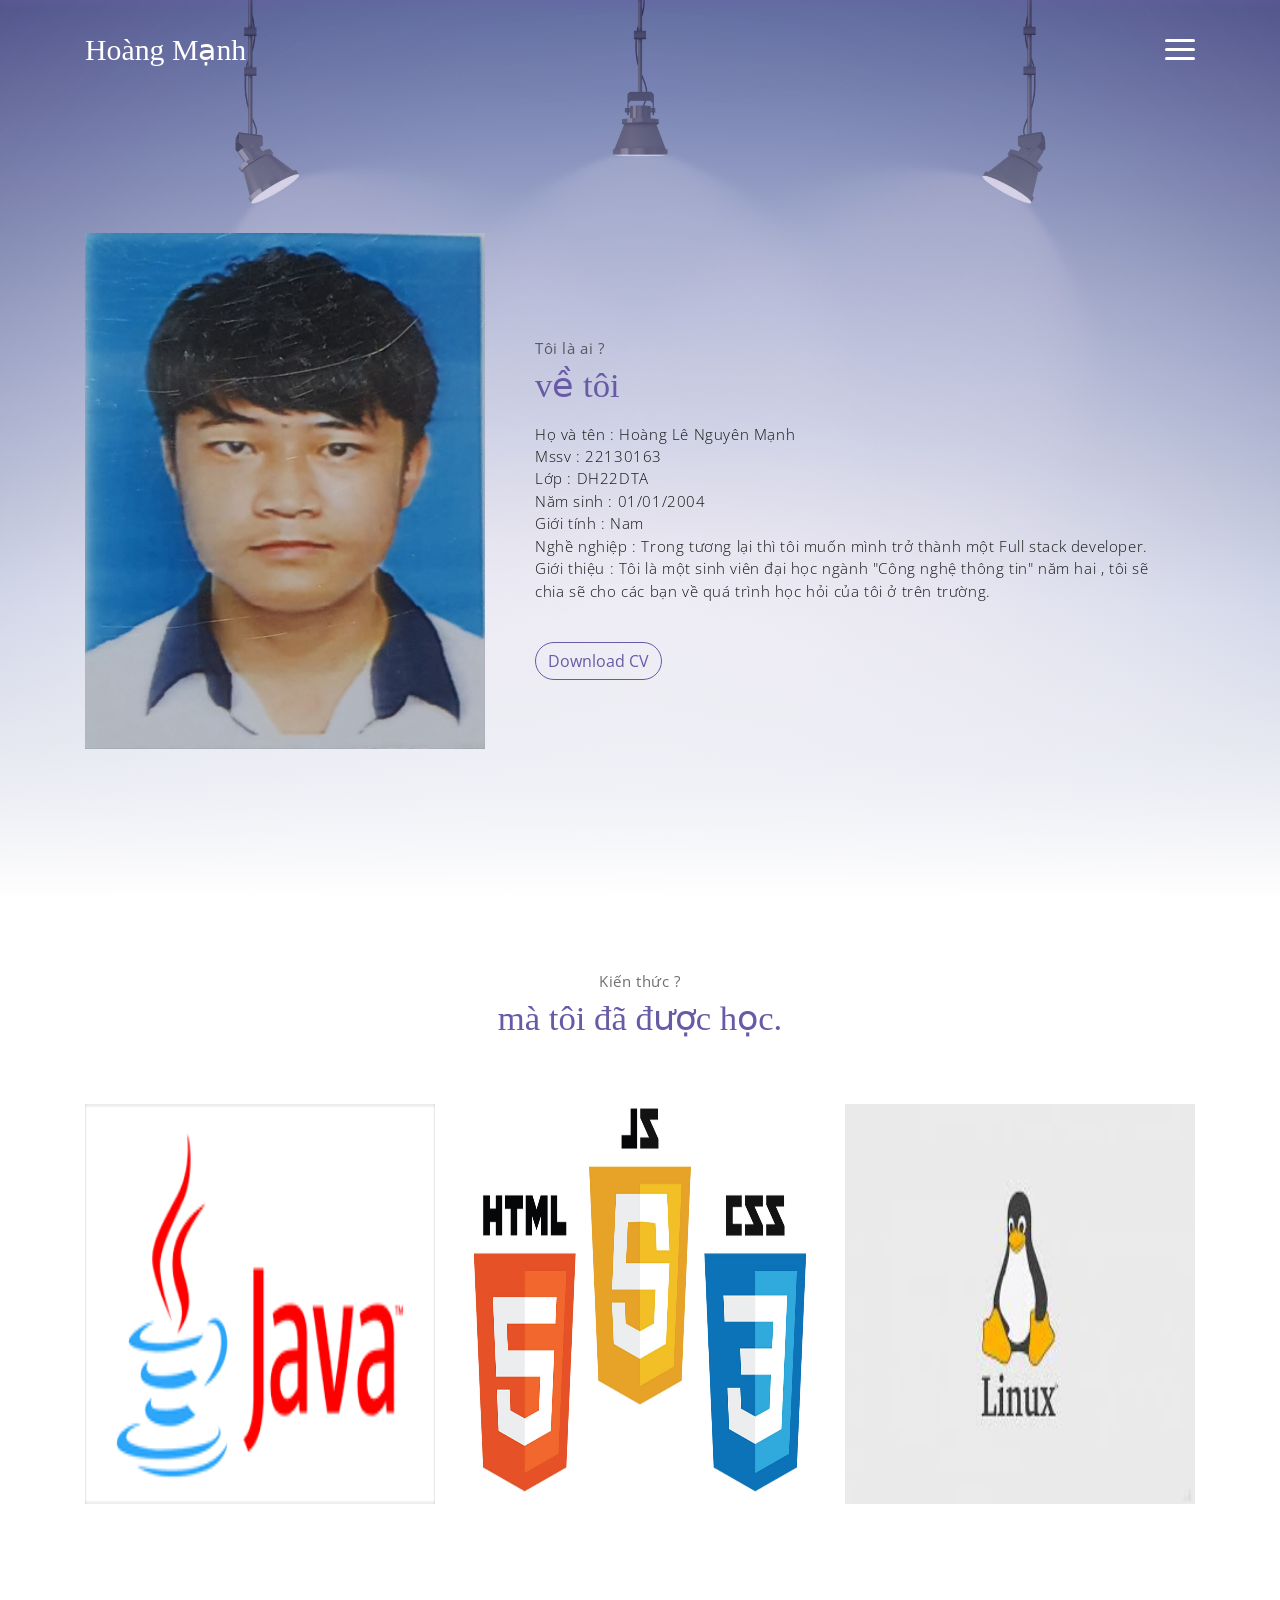
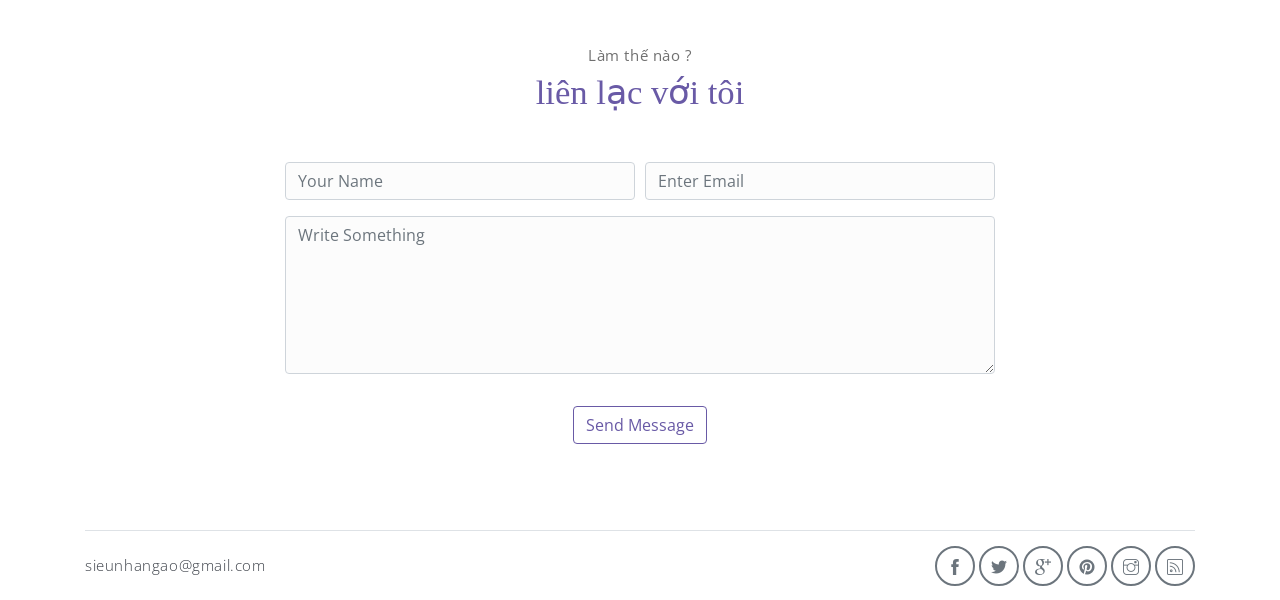
==== about.html @ 921abd84 "Add files via upload" ====
<!DOCTYPE html>
<html lang="en">

<head>
    <meta charset="utf-8">
    <meta name="viewport" content="width=device-width, initial-scale=1, shrink-to-fit=no">
    <meta name="description" content="Start your development with Meyawo landing page.">
    <meta name="author" content="Devcrud">
    <title>HoangLeNguyenManh</title>
    <!-- font icons -->
    <link rel="stylesheet" href="vendors/themify-icons/css/themify-icons.css">
    <!-- Bootstrap + Meyawo main styles -->
    <link rel="stylesheet" href="css/meyawo.css">
</head>

<body data-spy="scroll" data-target=".navbar" data-offset="40" id="home">

    <!-- Page Navbar -->
    <nav class="custom-navbar" data-spy="affix" data-offset-top="20">
        <div class="container">
            <a class="logo" href="#">Hoàng Mạnh</a>
            <ul class="nav">
                <li class="item ml-md-3">
                    <a href="index.html" class="btn btn-primary">Home</a>
                </li>
            </ul>
            <a href="javascript:void(0)" id="nav-toggle" class="hamburger hamburger--elastic">
                <div class="hamburger-box">
                    <div class="hamburger-inner"></div>
                </div>
            </a>
        </div>
    </nav><!-- End of Page Navbar -->

    <style>
        /* Add this CSS to your HTML or link it from an external CSS file */
        .about {
            position: relative;
        }
    
        .about .overlay {
            opacity: 0; /* Set opacity to 0 to remove the overlay */
        }
    
        .about-caption {
            padding: 20px;
            color: #fff;
        }
    </style>
    
    <!-- page header -->
    <header id="home" class="header">
        <div class="overlay"></div>
        <!-- about section -->
        <section class="section pt-0" id="about">
            <!-- container -->
            <div class="container text-center">
                <!-- about wrapper -->
                <div class="about">
                    <div class="about-img-holder">
                        <img src="imgs/NguyenManh.jpg" class="about-img"  style="opacity: 1;"
                            alt="Download free bootstrap 4 landing page, free boootstrap 4 templates, Download free bootstrap 4.1 landing page, free boootstrap 4.1.1 templates, meyawo Landing page">
                    </div>
                    <div class="about-caption">
                        <p class="section-subtitle">Tôi là ai ?</p>
                        <h2 class="section-title mb-3">về tôi</h2>
                        <p>
                            Họ và tên : Hoàng Lê Nguyên Mạnh
                            <br> Mssv : 22130163
                            <br> Lớp : DH22DTA
                            <br> Năm sinh : 01/01/2004
                            <br> Giới tính : Nam
                            <br> Nghề nghiệp : Trong tương lại thì tôi muốn mình trở thành một Full stack developer.
                            <br> Giới thiệu : Tôi là một sinh viên đại học ngành "Công nghệ thông tin" năm hai , tôi sẽ
                            chia sẽ cho các bạn về quá trình học hỏi của tôi ở trên trường.
                       
                        </p>
                        <button class="btn-rounded btn btn-outline-primary mt-4">Download CV</button>
                    </div>
                </div><!-- end of about wrapper -->
            </div><!-- end of container -->
        </section> <!-- end of about section -->
    </header><!-- end of page header -->

   
    <!-- portfolio section -->
   
    <section class="section" id="portfolio"  >
        <div class="container text-center">
            <p class="section-subtitle">Kiến thức ?</p>
            <h6 class="section-title mb-6">mà tôi đã được học.</h6>
            <!-- row -->
            <div class="row">
                <div class="col-md-4">
                    <a href="#" class="portfolio-card">
                        <img src="imgs/java.png" class="portfolio-card-img" alt="Mô tả hình ảnh" width="800"
                            height="300">
                        <span class="portfolio-card-overlay">
                            <span class="portfolio-card-caption">
                                <h4>JAVA</h5>
                                    <p class="font-weight-normal"> Đây là ngôn ngữ đầu tiên em được học , Java là một trong
                                        những ngôn ngữ lập trình hướng đối tượng. Nó được sử dụng trong phát triển phần mềm,
                                        trang web, game hay ứng dụng trên các thiết bị di động.
                                    </p>
                            </span>
                        </span>
                    </a>
                </div>
                <div class="col-md-4">
                    <a href="#" class="portfolio-card">
                        <img class="portfolio-card-img" src="imgs/html.jpg" class="img-responsive rounded"
                            alt="Mô tả hình ảnh" width="800" height="300">
                        <span class="portfolio-card-overlay">
                            <span class="portfolio-card-caption">
                                <h4>hTML,CSS,JAVASCRIPT</h5>
                                    <p class="font-weight-normal"> HTML, CSS và Javascript được xem là bộ ba ngôn ngữ rất cần
                                        thiết đối với mọi lập trình viên web. Dù cho bạn muốn xây dựng nên một sản phẩm đơn giản
                                        hay phức tạp thì cũng đều không thể thiếu đi sự "góp mặt" của chúng.
                                    </p>
                            </span>
                        </span>
                    </a>
                </div>
                <div class="col-md-4">
                    <a href="#" class="portfolio-card">
                        <img class="portfolio-card-img" src="imgs/linux.jpg" class="img-responsive rounded"
                            alt="Mô tả hình ảnh" width="1200" height="300">
                        <span class="portfolio-card-overlay">
                            <span class="portfolio-card-caption">
                                <h4>LINUX</h5>
                                    <p class="font-weight-normal"> Linux là một hệ điều hành máy tính được phát triển từ năm
                                        1991 dựa trên hệ điều hành Unix và bằng viết bằng ngôn ngữ C.
                                    </p>
                            </span>
                        </span>
                    </a>
                </div>
            </div><!-- end of row -->
        </div><!-- end of container -->
    </section> <!-- end of portfolio section -->

</div>




    <!-- contact section -->
    <section class="section" id="contact">
        <div class="container text-center">
            <p class="section-subtitle">Làm thế nào ?</p>
            <h6 class="section-title mb-5">liên lạc với tôi</h6>
            <!-- contact form -->
            <form action="" class="contact-form col-md-10 col-lg-8 m-auto">
                <div class="form-row">
                    <div class="form-group col-sm-6">
                        <input type="text" size="50" class="form-control" placeholder="Your Name" required>
                    </div>
                    <div class="form-group col-sm-6">
                        <input type="email" class="form-control" placeholder="Enter Email" requried>
                    </div>
                    <div class="form-group col-sm-12">
                        <textarea name="comment" id="comment" rows="6" class="form-control"
                            placeholder="Write Something"></textarea>
                    </div>
                    <div class="form-group col-sm-12 mt-3">
                        <input type="submit" value="Send Message" class="btn btn-outline-primary rounded">
                    </div>
                </div>
            </form><!-- end of contact form -->
        </div><!-- end of container -->
    </section><!-- end of contact section -->

    <!-- footer -->
    <div class="container">
        <footer class="footer">
            <p class="mb-0">sieunhangao@gmail.com</a>
            </p>
            <div class="social-links text-right m-auto ml-sm-auto">
                <a href="javascript:void(0)" class="link"><i class="ti-facebook"></i></a>
                <a href="javascript:void(0)" class="link"><i class="ti-twitter-alt"></i></a>
                <a href="javascript:void(0)" class="link"><i class="ti-google"></i></a>
                <a href="javascript:void(0)" class="link"><i class="ti-pinterest-alt"></i></a>
                <a href="javascript:void(0)" class="link"><i class="ti-instagram"></i></a>
                <a href="javascript:void(0)" class="link"><i class="ti-rss"></i></a>
            </div>
        </footer>
    </div> <!-- end of page footer -->

    <!-- core  -->
    <script src="vendors/jquery/jquery-3.4.1.js"></script>
    <script src="vendors/bootstrap/bootstrap.bundle.js"></script>

    <!-- bootstrap 3 affix -->
    <script src="vendors/bootstrap/bootstrap.affix.js"></script>

    <!-- Meyawo js -->
    <script src="js/meyawo.js"></script>

</body>

</html>
---- vendors/themify-icons/css/themify-icons.css ----
@font-face {
	font-family: 'themify';
	src:url("../fonts/themify.eot?-fvbane");
	src:url("../fonts/themify.eot?#iefix-fvbane") format("embedded-opentype"),
		url("../fonts/themify.woff?-fvbane") format("woff"),
		url("../fonts/themify.ttf?-fvbane") format("truetype"),
		url("../fonts/themify.svg?-fvbane#themify") format("svg");
	font-weight: normal;
	font-style: normal;
}

[class^="ti-"], [class*=" ti-"] {
	font-family: 'themify';
	speak: none;
	font-style: normal;
	font-weight: normal;
	font-variant: normal;
	text-transform: none;
	line-height: 1;

	/* Better Font Rendering =========== */
	-webkit-font-smoothing: antialiased;
	-moz-osx-font-smoothing: grayscale;
}

.ti-wand:before {
	content: "\e600";
}
.ti-volume:before {
	content: "\e601";
}
.ti-user:before {
	content: "\e602";
}
.ti-unlock:before {
	content: "\e603";
}
.ti-unlink:before {
	content: "\e604";
}
.ti-trash:before {
	content: "\e605";
}
.ti-thought:before {
	content: "\e606";
}
.ti-target:before {
	content: "\e607";
}
.ti-tag:before {
	content: "\e608";
}
.ti-tablet:before {
	content: "\e609";
}
.ti-star:before {
	content: "\e60a";
}
.ti-spray:before {
	content: "\e60b";
}
.ti-signal:before {
	content: "\e60c";
}
.ti-shopping-cart:before {
	content: "\e60d";
}
.ti-shopping-cart-full:before {
	content: "\e60e";
}
.ti-settings:before {
	content: "\e60f";
}
.ti-search:before {
	content: "\e610";
}
.ti-zoom-in:before {
	content: "\e611";
}
.ti-zoom-out:before {
	content: "\e612";
}
.ti-cut:before {
	content: "\e613";
}
.ti-ruler:before {
	content: "\e614";
}
.ti-ruler-pencil:before {
	content: "\e615";
}
.ti-ruler-alt:before {
	content: "\e616";
}
.ti-bookmark:before {
	content: "\e617";
}
.ti-bookmark-alt:before {
	content: "\e618";
}
.ti-reload:before {
	content: "\e619";
}
.ti-plus:before {
	content: "\e61a";
}
.ti-pin:before {
	content: "\e61b";
}
.ti-pencil:before {
	content: "\e61c";
}
.ti-pencil-alt:before {
	content: "\e61d";
}
.ti-paint-roller:before {
	content: "\e61e";
}
.ti-paint-bucket:before {
	content: "\e61f";
}
.ti-na:before {
	content: "\e620";
}
.ti-mobile:before {
	content: "\e621";
}
.ti-minus:before {
	content: "\e622";
}
.ti-medall:before {
	content: "\e623";
}
.ti-medall-alt:before {
	content: "\e624";
}
.ti-marker:before {
	content: "\e625";
}
.ti-marker-alt:before {
	content: "\e626";
}
.ti-arrow-up:before {
	content: "\e627";
}
.ti-arrow-right:before {
	content: "\e628";
}
.ti-arrow-left:before {
	content: "\e629";
}
.ti-arrow-down:before {
	content: "\e62a";
}
.ti-lock:before {
	content: "\e62b";
}
.ti-location-arrow:before {
	content: "\e62c";
}
.ti-link:before {
	content: "\e62d";
}
.ti-layout:before {
	content: "\e62e";
}
.ti-layers:before {
	content: "\e62f";
}
.ti-layers-alt:before {
	content: "\e630";
}
.ti-key:before {
	content: "\e631";
}
.ti-import:before {
	content: "\e632";
}
.ti-image:before {
	content: "\e633";
}
.ti-heart:before {
	content: "\e634";
}
.ti-heart-broken:before {
	content: "\e635";
}
.ti-hand-stop:before {
	content: "\e636";
}
.ti-hand-open:before {
	content: "\e637";
}
.ti-hand-drag:before {
	content: "\e638";
}
.ti-folder:before {
	content: "\e639";
}
.ti-flag:before {
	content: "\e63a";
}
.ti-flag-alt:before {
	content: "\e63b";
}
.ti-flag-alt-2:before {
	content: "\e63c";
}
.ti-eye:before {
	content: "\e63d";
}
.ti-export:before {
	content: "\e63e";
}
.ti-exchange-vertical:before {
	content: "\e63f";
}
.ti-desktop:before {
	content: "\e640";
}
.ti-cup:before {
	content: "\e641";
}
.ti-crown:before {
	content: "\e642";
}
.ti-comments:before {
	content: "\e643";
}
.ti-comment:before {
	content: "\e644";
}
.ti-comment-alt:before {
	content: "\e645";
}
.ti-close:before {
	content: "\e646";
}
.ti-clip:before {
	content: "\e647";
}
.ti-angle-up:before {
	content: "\e648";
}
.ti-angle-right:before {
	content: "\e649";
}
.ti-angle-left:before {
	content: "\e64a";
}
.ti-angle-down:before {
	content: "\e64b";
}
.ti-check:before {
	content: "\e64c";
}
.ti-check-box:before {
	content: "\e64d";
}
.ti-camera:before {
	content: "\e64e";
}
.ti-announcement:before {
	content: "\e64f";
}
.ti-brush:before {
	content: "\e650";
}
.ti-briefcase:before {
	content: "\e651";
}
.ti-bolt:before {
	content: "\e652";
}
.ti-bolt-alt:before {
	content: "\e653";
}
.ti-blackboard:before {
	content: "\e654";
}
.ti-bag:before {
	content: "\e655";
}
.ti-move:before {
	content: "\e656";
}
.ti-arrows-vertical:before {
	content: "\e657";
}
.ti-arrows-horizontal:before {
	content: "\e658";
}
.ti-fullscreen:before {
	content: "\e659";
}
.ti-arrow-top-right:before {
	content: "\e65a";
}
.ti-arrow-top-left:before {
	content: "\e65b";
}
.ti-arrow-circle-up:before {
	content: "\e65c";
}
.ti-arrow-circle-right:before {
	content: "\e65d";
}
.ti-arrow-circle-left:before {
	content: "\e65e";
}
.ti-arrow-circle-down:before {
	content: "\e65f";
}
.ti-angle-double-up:before {
	content: "\e660";
}
.ti-angle-double-right:before {
	content: "\e661";
}
.ti-angle-double-left:before {
	content: "\e662";
}
.ti-angle-double-down:before {
	content: "\e663";
}
.ti-zip:before {
	content: "\e664";
}
.ti-world:before {
	content: "\e665";
}
.ti-wheelchair:before {
	content: "\e666";
}
.ti-view-list:before {
	content: "\e667";
}
.ti-view-list-alt:before {
	content: "\e668";
}
.ti-view-grid:before {
	content: "\e669";
}
.ti-uppercase:before {
	content: "\e66a";
}
.ti-upload:before {
	content: "\e66b";
}
.ti-underline:before {
	content: "\e66c";
}
.ti-truck:before {
	content: "\e66d";
}
.ti-timer:before {
	content: "\e66e";
}
.ti-ticket:before {
	content: "\e66f";
}
.ti-thumb-up:before {
	content: "\e670";
}
.ti-thumb-down:before {
	content: "\e671";
}
.ti-text:before {
	content: "\e672";
}
.ti-stats-up:before {
	content: "\e673";
}
.ti-stats-down:before {
	content: "\e674";
}
.ti-split-v:before {
	content: "\e675";
}
.ti-split-h:before {
	content: "\e676";
}
.ti-smallcap:before {
	content: "\e677";
}
.ti-shine:before {
	content: "\e678";
}
.ti-shift-right:before {
	content: "\e679";
}
.ti-shift-left:before {
	content: "\e67a";
}
.ti-shield:before {
	content: "\e67b";
}
.ti-notepad:before {
	content: "\e67c";
}
.ti-server:before {
	content: "\e67d";
}
.ti-quote-right:before {
	content: "\e67e";
}
.ti-quote-left:before {
	content: "\e67f";
}
.ti-pulse:before {
	content: "\e680";
}
.ti-printer:before {
	content: "\e681";
}
.ti-power-off:before {
	content: "\e682";
}
.ti-plug:before {
	content: "\e683";
}
.ti-pie-chart:before {
	content: "\e684";
}
.ti-paragraph:before {
	content: "\e685";
}
.ti-panel:before {
	content: "\e686";
}
.ti-package:before {
	content: "\e687";
}
.ti-music:before {
	content: "\e688";
}
.ti-music-alt:before {
	content: "\e689";
}
.ti-mouse:before {
	content: "\e68a";
}
.ti-mouse-alt:before {
	content: "\e68b";
}
.ti-money:before {
	content: "\e68c";
}
.ti-microphone:before {
	content: "\e68d";
}
.ti-menu:before {
	content: "\e68e";
}
.ti-menu-alt:before {
	content: "\e68f";
}
.ti-map:before {
	content: "\e690";
}
.ti-map-alt:before {
	content: "\e691";
}
.ti-loop:before {
	content: "\e692";
}
.ti-location-pin:before {
	content: "\e693";
}
.ti-list:before {
	content: "\e694";
}
.ti-light-bulb:before {
	content: "\e695";
}
.ti-Italic:before {
	content: "\e696";
}
.ti-info:before {
	content: "\e697";
}
.ti-infinite:before {
	content: "\e698";
}
.ti-id-badge:before {
	content: "\e699";
}
.ti-hummer:before {
	content: "\e69a";
}
.ti-home:before {
	content: "\e69b";
}
.ti-help:before {
	content: "\e69c";
}
.ti-headphone:before {
	content: "\e69d";
}
.ti-harddrives:before {
	content: "\e69e";
}
.ti-harddrive:before {
	content: "\e69f";
}
.ti-gift:before {
	content: "\e6a0";
}
.ti-game:before {
	content: "\e6a1";
}
.ti-filter:before {
	content: "\e6a2";
}
.ti-files:before {
	content: "\e6a3";
}
.ti-file:before {
	content: "\e6a4";
}
.ti-eraser:before {
	content: "\e6a5";
}
.ti-envelope:before {
	content: "\e6a6";
}
.ti-download:before {
	content: "\e6a7";
}
.ti-direction:before {
	content: "\e6a8";
}
.ti-direction-alt:before {
	content: "\e6a9";
}
.ti-dashboard:before {
	content: "\e6aa";
}
.ti-control-stop:before {
	content: "\e6ab";
}
.ti-control-shuffle:before {
	content: "\e6ac";
}
.ti-control-play:before {
	content: "\e6ad";
}
.ti-control-pause:before {
	content: "\e6ae";
}
.ti-control-forward:before {
	content: "\e6af";
}
.ti-control-backward:before {
	content: "\e6b0";
}
.ti-cloud:before {
	content: "\e6b1";
}
.ti-cloud-up:before {
	content: "\e6b2";
}
.ti-cloud-down:before {
	content: "\e6b3";
}
.ti-clipboard:before {
	content: "\e6b4";
}
.ti-car:before {
	content: "\e6b5";
}
.ti-calendar:before {
	content: "\e6b6";
}
.ti-book:before {
	content: "\e6b7";
}
.ti-bell:before {
	content: "\e6b8";
}
.ti-basketball:before {
	content: "\e6b9";
}
.ti-bar-chart:before {
	content: "\e6ba";
}
.ti-bar-chart-alt:before {
	content: "\e6bb";
}
.ti-back-right:before {
	content: "\e6bc";
}
.ti-back-left:before {
	content: "\e6bd";
}
.ti-arrows-corner:before {
	content: "\e6be";
}
.ti-archive:before {
	content: "\e6bf";
}
.ti-anchor:before {
	content: "\e6c0";
}
.ti-align-right:before {
	content: "\e6c1";
}
.ti-align-left:before {
	content: "\e6c2";
}
.ti-align-justify:before {
	content: "\e6c3";
}
.ti-align-center:before {
	content: "\e6c4";
}
.ti-alert:before {
	content: "\e6c5";
}
.ti-alarm-clock:before {
	content: "\e6c6";
}
.ti-agenda:before {
	content: "\e6c7";
}
.ti-write:before {
	content: "\e6c8";
}
.ti-window:before {
	content: "\e6c9";
}
.ti-widgetized:before {
	content: "\e6ca";
}
.ti-widget:before {
	content: "\e6cb";
}
.ti-widget-alt:before {
	content: "\e6cc";
}
.ti-wallet:before {
	content: "\e6cd";
}
.ti-video-clapper:before {
	content: "\e6ce";
}
.ti-video-camera:before {
	content: "\e6cf";
}
.ti-vector:before {
	content: "\e6d0";
}
.ti-themify-logo:before {
	content: "\e6d1";
}
.ti-themify-favicon:before {
	content: "\e6d2";
}
.ti-themify-favicon-alt:before {
	content: "\e6d3";
}
.ti-support:before {
	content: "\e6d4";
}
.ti-stamp:before {
	content: "\e6d5";
}
.ti-split-v-alt:before {
	content: "\e6d6";
}
.ti-slice:before {
	content: "\e6d7";
}
.ti-shortcode:before {
	content: "\e6d8";
}
.ti-shift-right-alt:before {
	content: "\e6d9";
}
.ti-shift-left-alt:before {
	content: "\e6da";
}
.ti-ruler-alt-2:before {
	content: "\e6db";
}
.ti-receipt:before {
	content: "\e6dc";
}
.ti-pin2:before {
	content: "\e6dd";
}
.ti-pin-alt:before {
	content: "\e6de";
}
.ti-pencil-alt2:before {
	content: "\e6df";
}
.ti-palette:before {
	content: "\e6e0";
}
.ti-more:before {
	content: "\e6e1";
}
.ti-more-alt:before {
	content: "\e6e2";
}
.ti-microphone-alt:before {
	content: "\e6e3";
}
.ti-magnet:before {
	content: "\e6e4";
}
.ti-line-double:before {
	content: "\e6e5";
}
.ti-line-dotted:before {
	content: "\e6e6";
}
.ti-line-dashed:before {
	content: "\e6e7";
}
.ti-layout-width-full:before {
	content: "\e6e8";
}
.ti-layout-width-default:before {
	content: "\e6e9";
}
.ti-layout-width-default-alt:before {
	content: "\e6ea";
}
.ti-layout-tab:before {
	content: "\e6eb";
}
.ti-layout-tab-window:before {
	content: "\e6ec";
}
.ti-layout-tab-v:before {
	content: "\e6ed";
}
.ti-layout-tab-min:before {
	content: "\e6ee";
}
.ti-layout-slider:before {
	content: "\e6ef";
}
.ti-layout-slider-alt:before {
	content: "\e6f0";
}
.ti-layout-sidebar-right:before {
	content: "\e6f1";
}
.ti-layout-sidebar-none:before {
	content: "\e6f2";
}
.ti-layout-sidebar-left:before {
	content: "\e6f3";
}
.ti-layout-placeholder:before {
	content: "\e6f4";
}
.ti-layout-menu:before {
	content: "\e6f5";
}
.ti-layout-menu-v:before {
	content: "\e6f6";
}
.ti-layout-menu-separated:before {
	content: "\e6f7";
}
.ti-layout-menu-full:before {
	content: "\e6f8";
}
.ti-layout-media-right-alt:before {
	content: "\e6f9";
}
.ti-layout-media-right:before {
	content: "\e6fa";
}
.ti-layout-media-overlay:before {
	content: "\e6fb";
}
.ti-layout-media-overlay-alt:before {
	content: "\e6fc";
}
.ti-layout-media-overlay-alt-2:before {
	content: "\e6fd";
}
.ti-layout-media-left-alt:before {
	content: "\e6fe";
}
.ti-layout-media-left:before {
	content: "\e6ff";
}
.ti-layout-media-center-alt:before {
	content: "\e700";
}
.ti-layout-media-center:before {
	content: "\e701";
}
.ti-layout-list-thumb:before {
	content: "\e702";
}
.ti-layout-list-thumb-alt:before {
	content: "\e703";
}
.ti-layout-list-post:before {
	content: "\e704";
}
.ti-layout-list-large-image:before {
	content: "\e705";
}
.ti-layout-line-solid:before {
	content: "\e706";
}
.ti-layout-grid4:before {
	content: "\e707";
}
.ti-layout-grid3:before {
	content: "\e708";
}
.ti-layout-grid2:before {
	content: "\e709";
}
.ti-layout-grid2-thumb:before {
	content: "\e70a";
}
.ti-layout-cta-right:before {
	content: "\e70b";
}
.ti-layout-cta-left:before {
	content: "\e70c";
}
.ti-layout-cta-center:before {
	content: "\e70d";
}
.ti-layout-cta-btn-right:before {
	content: "\e70e";
}
.ti-layout-cta-btn-left:before {
	content: "\e70f";
}
.ti-layout-column4:before {
	content: "\e710";
}
.ti-layout-column3:before {
	content: "\e711";
}
.ti-layout-column2:before {
	content: "\e712";
}
.ti-layout-accordion-separated:before {
	content: "\e713";
}
.ti-layout-accordion-merged:before {
	content: "\e714";
}
.ti-layout-accordion-list:before {
	content: "\e715";
}
.ti-ink-pen:before {
	content: "\e716";
}
.ti-info-alt:before {
	content: "\e717";
}
.ti-help-alt:before {
	content: "\e718";
}
.ti-headphone-alt:before {
	content: "\e719";
}
.ti-hand-point-up:before {
	content: "\e71a";
}
.ti-hand-point-right:before {
	content: "\e71b";
}
.ti-hand-point-left:before {
	content: "\e71c";
}
.ti-hand-point-down:before {
	content: "\e71d";
}
.ti-gallery:before {
	content: "\e71e";
}
.ti-face-smile:before {
	content: "\e71f";
}
.ti-face-sad:before {
	content: "\e720";
}
.ti-credit-card:before {
	content: "\e721";
}
.ti-control-skip-forward:before {
	content: "\e722";
}
.ti-control-skip-backward:before {
	content: "\e723";
}
.ti-control-record:before {
	content: "\e724";
}
.ti-control-eject:before {
	content: "\e725";
}
.ti-comments-smiley:before {
	content: "\e726";
}
.ti-brush-alt:before {
	content: "\e727";
}
.ti-youtube:before {
	content: "\e728";
}
.ti-vimeo:before {
	content: "\e729";
}
.ti-twitter:before {
	content: "\e72a";
}
.ti-time:before {
	content: "\e72b";
}
.ti-tumblr:before {
	content: "\e72c";
}
.ti-skype:before {
	content: "\e72d";
}
.ti-share:before {
	content: "\e72e";
}
.ti-share-alt:before {
	content: "\e72f";
}
.ti-rocket:before {
	content: "\e730";
}
.ti-pinterest:before {
	content: "\e731";
}
.ti-new-window:before {
	content: "\e732";
}
.ti-microsoft:before {
	content: "\e733";
}
.ti-list-ol:before {
	content: "\e734";
}
.ti-linkedin:before {
	content: "\e735";
}
.ti-layout-sidebar-2:before {
	content: "\e736";
}
.ti-layout-grid4-alt:before {
	content: "\e737";
}
.ti-layout-grid3-alt:before {
	content: "\e738";
}
.ti-layout-grid2-alt:before {
	content: "\e739";
}
.ti-layout-column4-alt:before {
	content: "\e73a";
}
.ti-layout-column3-alt:before {
	content: "\e73b";
}
.ti-layout-column2-alt:before {
	content: "\e73c";
}
.ti-instagram:before {
	content: "\e73d";
}
.ti-google:before {
	content: "\e73e";
}
.ti-github:before {
	content: "\e73f";
}
.ti-flickr:before {
	content: "\e740";
}
.ti-facebook:before {
	content: "\e741";
}
.ti-dropbox:before {
	content: "\e742";
}
.ti-dribbble:before {
	content: "\e743";
}
.ti-apple:before {
	content: "\e744";
}
.ti-android:before {
	content: "\e745";
}
.ti-save:before {
	content: "\e746";
}
.ti-save-alt:before {
	content: "\e747";
}
.ti-yahoo:before {
	content: "\e748";
}
.ti-wordpress:before {
	content: "\e749";
}
.ti-vimeo-alt:before {
	content: "\e74a";
}
.ti-twitter-alt:before {
	content: "\e74b";
}
.ti-tumblr-alt:before {
	content: "\e74c";
}
.ti-trello:before {
	content: "\e74d";
}
.ti-stack-overflow:before {
	content: "\e74e";
}
.ti-soundcloud:before {
	content: "\e74f";
}
.ti-sharethis:before {
	content: "\e750";
}
.ti-sharethis-alt:before {
	content: "\e751";
}
.ti-reddit:before {
	content: "\e752";
}
.ti-pinterest-alt:before {
	content: "\e753";
}
.ti-microsoft-alt:before {
	content: "\e754";
}
.ti-linux:before {
	content: "\e755";
}
.ti-jsfiddle:before {
	content: "\e756";
}
.ti-joomla:before {
	content: "\e757";
}
.ti-html5:before {
	content: "\e758";
}
.ti-flickr-alt:before {
	content: "\e759";
}
.ti-email:before {
	content: "\e75a";
}
.ti-drupal:before {
	content: "\e75b";
}
.ti-dropbox-alt:before {
	content: "\e75c";
}
.ti-css3:before {
	content: "\e75d";
}
.ti-rss:before {
	content: "\e75e";
}
.ti-rss-alt:before {
	content: "\e75f";
}
---- css/meyawo.css ----
@charset "UTF-8";
/*!
=========================================================
* Meyawo Landing page
=========================================================

* Copyright: 2019 DevCRUD (https://devcrud.com)
* Licensed: (https://devcrud.com/licenses)
* Coded by www.devcrud.com

=========================================================

* The above copyright notice and this permission notice shall be included in all copies or substantial portions of the Software.
*/
@import url("https://fonts.googleapis.com/css?family=Baloo+Paaji|Open+Sans:300,300i,400,400i,600,600i,700,700i");

:root {
  --blue: #1e549f;
  --indigo: #695aa6;
  --purple: #6f42c1;
  --pink: #e83e8c;
  --red: #ec185d;
  --orange: #ff6d02;
  --yellow: #ffc107;
  --green: #1bb74f;
  --teal: #20c997;
  --cyan: #17a2b8;
  --white: #fff;
  --gray: #6c757d;
  --gray-dark: #393e46;
  --primary: #695aa6;
  --secondary: #393e46;
  --success: #1bb74f;
  --info: #17a2b8;
  --warning: #ff6d02;
  --danger: #ec185d;
  --light: #f8f9fa;
  --dark: #212529;
  --breakpoint-xs: 0;
  --breakpoint-sm: 576px;
  --breakpoint-md: 768px;
  --breakpoint-lg: 992px;
  --breakpoint-xl: 1200px;
  --font-family-sans-serif: "Open Sans", sans-serif;
  --font-family-monospace: SFMono-Regular, Menlo, Monaco, Consolas, "Liberation Mono", "Courier New", monospace;
}

*,
*::before,
*::after {
  box-sizing: border-box;
}

html {
  font-family: sans-serif;
  line-height: 1.15;
  -webkit-text-size-adjust: 100%;
  -webkit-tap-highlight-color: rgba(0, 0, 0, 0);
}

article,
aside,
figcaption,
figure,
footer,
header,
hgroup,
main,
nav,
section {
  display: block;
}

body {
  margin: 0;
  font-family: "Open Sans", sans-serif;
  font-size: 1rem;
  font-weight: 400;
  line-height: 1.5;
  color: #212529;
  text-align: left;
  background-color: #fff;
}

[tabindex="-1"]:focus {
  outline: 0 !important;
}

hr {
  box-sizing: content-box;
  height: 0;
  overflow: visible;
}

h1,
h2,
h3,
h4,
h5,
h6 {
  margin-top: 0;
  margin-bottom: 0.5rem;
}

p {
  margin-top: 0;
  margin-bottom: 1rem;
}

abbr[title],
abbr[data-original-title] {
  text-decoration: underline;
  -webkit-text-decoration: underline dotted;
  text-decoration: underline dotted;
  cursor: help;
  border-bottom: 0;
  -webkit-text-decoration-skip-ink: none;
  text-decoration-skip-ink: none;
}

address {
  margin-bottom: 1rem;
  font-style: normal;
  line-height: inherit;
}

ol,
ul,
dl {
  margin-top: 0;
  margin-bottom: 1rem;
}

ol ol,
ul ul,
ol ul,
ul ol {
  margin-bottom: 0;
}

dt {
  font-weight: 700;
}

dd {
  margin-bottom: .5rem;
  margin-left: 0;
}

blockquote {
  margin: 0 0 1rem;
}

b,
strong {
  font-weight: bolder;
}

small {
  font-size: 80%;
}

sub,
sup {
  position: relative;
  font-size: 75%;
  line-height: 0;
  vertical-align: baseline;
}

sub {
  bottom: -.25em;
}

sup {
  top: -.5em;
}

a {
  color: #695aa6;
  text-decoration: none;
  background-color: transparent;
}

a:hover {
  color: #493f75;
  text-decoration: none;
}

a:not([href]):not([tabindex]) {
  color: inherit;
  text-decoration: none;
}

a:not([href]):not([tabindex]):hover,
a:not([href]):not([tabindex]):focus {
  color: inherit;
  text-decoration: none;
}

a:not([href]):not([tabindex]):focus {
  outline: 0;
}

pre,
code,
kbd,
samp {
  font-family: SFMono-Regular, Menlo, Monaco, Consolas, "Liberation Mono", "Courier New", monospace;
  font-size: 1em;
}

pre {
  margin-top: 0;
  margin-bottom: 1rem;
  overflow: auto;
}

figure {
  margin: 0 0 1rem;
}

img {
  vertical-align: middle;
  border-style: none;
}

svg {
  overflow: hidden;
  vertical-align: middle;
}

table {
  border-collapse: collapse;
}

caption {
  padding-top: 0.75rem;
  padding-bottom: 0.75rem;
  color: #6c757d;
  text-align: left;
  caption-side: bottom;
}

th {
  text-align: inherit;
}

label {
  display: inline-block;
  margin-bottom: 0.5rem;
}

button {
  border-radius: 0;
}

button:focus {
  outline: 1px dotted;
  outline: 5px auto -webkit-focus-ring-color;
}

input,
button,
select,
optgroup,
textarea {
  margin: 0;
  font-family: inherit;
  font-size: inherit;
  line-height: inherit;
}

button,
input {
  overflow: visible;
}

button,
select {
  text-transform: none;
}

select {
  word-wrap: normal;
}

button,
[type="button"],
[type="reset"],
[type="submit"] {
  -webkit-appearance: button;
}

button:not(:disabled),
[type="button"]:not(:disabled),
[type="reset"]:not(:disabled),
[type="submit"]:not(:disabled) {
  cursor: pointer;
}

button::-moz-focus-inner,
[type="button"]::-moz-focus-inner,
[type="reset"]::-moz-focus-inner,
[type="submit"]::-moz-focus-inner {
  padding: 0;
  border-style: none;
}

input[type="radio"],
input[type="checkbox"] {
  box-sizing: border-box;
  padding: 0;
}

input[type="date"],
input[type="time"],
input[type="datetime-local"],
input[type="month"] {
  -webkit-appearance: listbox;
}

textarea {
  overflow: auto;
  resize: vertical;
}

fieldset {
  min-width: 0;
  padding: 0;
  margin: 0;
  border: 0;
}

legend {
  display: block;
  width: 100%;
  max-width: 100%;
  padding: 0;
  margin-bottom: .5rem;
  font-size: 1.5rem;
  line-height: inherit;
  color: inherit;
  white-space: normal;
}

progress {
  vertical-align: baseline;
}

[type="number"]::-webkit-inner-spin-button,
[type="number"]::-webkit-outer-spin-button {
  height: auto;
}

[type="search"] {
  outline-offset: -2px;
  -webkit-appearance: none;
}

[type="search"]::-webkit-search-decoration {
  -webkit-appearance: none;
}

::-webkit-file-upload-button {
  font: inherit;
  -webkit-appearance: button;
}

output {
  display: inline-block;
}

summary {
  display: list-item;
  cursor: pointer;
}

template {
  display: none;
}

[hidden] {
  display: none !important;
}

h1,
h2,
h3,
h4,
h5,
h6,
.h1,
.h2,
.h3,
.h4,
.h5,
.h6 {
  margin-bottom: 0.5rem;
  font-weight: 500;
  line-height: 1.2;
}

h1,
.h1 {
  font-size: 2.5rem;
}

h2,
.h2 {
  font-size: 2rem;
}

h3,
.h3 {
  font-size: 1.75rem;
}

h4,
.h4 {
  font-size: 1.5rem;
}

h5,
.h5 {
  font-size: 1.25rem;
}

h6,
.h6 {
  font-size: 1rem;
}

.lead {
  font-size: 1.25rem;
  font-weight: 300;
}

.display-1 {
  font-size: 6rem;
  font-weight: 300;
  line-height: 1.2;
}

.display-2 {
  font-size: 5.5rem;
  font-weight: 300;
  line-height: 1.2;
}

.display-3 {
  font-size: 4.5rem;
  font-weight: 300;
  line-height: 1.2;
}

.display-4 {
  font-size: 3.5rem;
  font-weight: 300;
  line-height: 1.2;
}

hr {
  margin-top: 1rem;
  margin-bottom: 1rem;
  border: 0;
  border-top: 1px solid rgba(0, 0, 0, 0.1);
}

small,
.small {
  font-size: 80%;
  font-weight: 400;
}

mark,
.mark {
  padding: 0.2em;
  background-color: #fcf8e3;
}

.list-unstyled {
  padding-left: 0;
  list-style: none;
}

.list-inline {
  padding-left: 0;
  list-style: none;
}

.list-inline-item {
  display: inline-block;
}

.list-inline-item:not(:last-child) {
  margin-right: 0.5rem;
}

.initialism {
  font-size: 90%;
  text-transform: uppercase;
}

.blockquote {
  margin-bottom: 1rem;
  font-size: 1.25rem;
}

.blockquote-footer {
  display: block;
  font-size: 80%;
  color: #6c757d;
}

.blockquote-footer::before {
  content: "\2014\00A0";
}

.img-fluid {
  max-width: 100%;
  height: auto;
}

.img-thumbnail {
  padding: 0.25rem;
  background-color: #fff;
  border: 1px solid #dee2e6;
  border-radius: 0.25rem;
  max-width: 100%;
  height: auto;
}

.figure {
  display: inline-block;
}

.figure-img {
  margin-bottom: 0.5rem;
  line-height: 1;
}

.figure-caption {
  font-size: 90%;
  color: #6c757d;
}

code {
  font-size: 87.5%;
  color: #e83e8c;
  word-break: break-word;
}

a>code {
  color: inherit;
}

kbd {
  padding: 0.2rem 0.4rem;
  font-size: 87.5%;
  color: #fff;
  background-color: #212529;
  border-radius: 0.2rem;
}

kbd kbd {
  padding: 0;
  font-size: 100%;
  font-weight: 700;
}

pre {
  display: block;
  font-size: 87.5%;
  color: #212529;
}

pre code {
  font-size: inherit;
  color: inherit;
  word-break: normal;
}

.pre-scrollable {
  max-height: 340px;
  overflow-y: scroll;
}

.container {
  width: 100%;
  padding-right: 15px;
  padding-left: 15px;
  margin-right: auto;
  margin-left: auto;
}

@media (min-width: 576px) {
  .container {
    max-width: 540px;
  }
}

@media (min-width: 768px) {
  .container {
    max-width: 720px;
  }
}

@media (min-width: 992px) {
  .container {
    max-width: 960px;
  }
}

@media (min-width: 1200px) {
  .container {
    max-width: 1140px;
  }
}

.container-fluid {
  width: 100%;
  padding-right: 15px;
  padding-left: 15px;
  margin-right: auto;
  margin-left: auto;
}

.row {
  display: -webkit-box;
  display: -webkit-flex;
  display: -ms-flexbox;
  display: flex;
  -webkit-flex-wrap: wrap;
  -ms-flex-wrap: wrap;
  flex-wrap: wrap;
  margin-right: -15px;
  margin-left: -15px;
}

.no-gutters {
  margin-right: 0;
  margin-left: 0;
}

.no-gutters>.col,
.no-gutters>[class*="col-"] {
  padding-right: 0;
  padding-left: 0;
}

.col-1,
.col-2,
.col-3,
.col-4,
.col-5,
.col-6,
.col-7,
.col-8,
.col-9,
.col-10,
.col-11,
.col-12,
.col,
.col-auto,
.col-sm-1,
.col-sm-2,
.col-sm-3,
.col-sm-4,
.col-sm-5,
.col-sm-6,
.col-sm-7,
.col-sm-8,
.col-sm-9,
.col-sm-10,
.col-sm-11,
.col-sm-12,
.col-sm,
.col-sm-auto,
.col-md-1,
.col-md-2,
.col-md-3,
.col-md-4,
.col-md-5,
.col-md-6,
.col-md-7,
.col-md-8,
.col-md-9,
.col-md-10,
.col-md-11,
.col-md-12,
.col-md,
.col-md-auto,
.col-lg-1,
.col-lg-2,
.col-lg-3,
.col-lg-4,
.col-lg-5,
.col-lg-6,
.col-lg-7,
.col-lg-8,
.col-lg-9,
.col-lg-10,
.col-lg-11,
.col-lg-12,
.col-lg,
.col-lg-auto,
.col-xl-1,
.col-xl-2,
.col-xl-3,
.col-xl-4,
.col-xl-5,
.col-xl-6,
.col-xl-7,
.col-xl-8,
.col-xl-9,
.col-xl-10,
.col-xl-11,
.col-xl-12,
.col-xl,
.col-xl-auto {
  position: relative;
  width: 100%;
  padding-right: 15px;
  padding-left: 15px;
}

.col {
  -webkit-flex-basis: 0;
  -ms-flex-preferred-size: 0;
  flex-basis: 0;
  -webkit-box-flex: 1;
  -webkit-flex-grow: 1;
  -ms-flex-positive: 1;
  flex-grow: 1;
  max-width: 100%;
}

.col-auto {
  -webkit-box-flex: 0;
  -webkit-flex: 0 0 auto;
  -ms-flex: 0 0 auto;
  flex: 0 0 auto;
  width: auto;
  max-width: 100%;
}

.col-1 {
  -webkit-box-flex: 0;
  -webkit-flex: 0 0 8.33333%;
  -ms-flex: 0 0 8.33333%;
  flex: 0 0 8.33333%;
  max-width: 8.33333%;
}

.col-2 {
  -webkit-box-flex: 0;
  -webkit-flex: 0 0 16.66667%;
  -ms-flex: 0 0 16.66667%;
  flex: 0 0 16.66667%;
  max-width: 16.66667%;
}

.col-3 {
  -webkit-box-flex: 0;
  -webkit-flex: 0 0 25%;
  -ms-flex: 0 0 25%;
  flex: 0 0 25%;
  max-width: 25%;
}

.col-4 {
  -webkit-box-flex: 0;
  -webkit-flex: 0 0 33.33333%;
  -ms-flex: 0 0 33.33333%;
  flex: 0 0 33.33333%;
  max-width: 33.33333%;
}

.col-5 {
  -webkit-box-flex: 0;
  -webkit-flex: 0 0 41.66667%;
  -ms-flex: 0 0 41.66667%;
  flex: 0 0 41.66667%;
  max-width: 41.66667%;
}

.col-6 {
  -webkit-box-flex: 0;
  -webkit-flex: 0 0 50%;
  -ms-flex: 0 0 50%;
  flex: 0 0 50%;
  max-width: 50%;
}

.col-7 {
  -webkit-box-flex: 0;
  -webkit-flex: 0 0 58.33333%;
  -ms-flex: 0 0 58.33333%;
  flex: 0 0 58.33333%;
  max-width: 58.33333%;
}

.col-8 {
  -webkit-box-flex: 0;
  -webkit-flex: 0 0 66.66667%;
  -ms-flex: 0 0 66.66667%;
  flex: 0 0 66.66667%;
  max-width: 66.66667%;
}

.col-9 {
  -webkit-box-flex: 0;
  -webkit-flex: 0 0 75%;
  -ms-flex: 0 0 75%;
  flex: 0 0 75%;
  max-width: 75%;
}

.col-10 {
  -webkit-box-flex: 0;
  -webkit-flex: 0 0 83.33333%;
  -ms-flex: 0 0 83.33333%;
  flex: 0 0 83.33333%;
  max-width: 83.33333%;
}

.col-11 {
  -webkit-box-flex: 0;
  -webkit-flex: 0 0 91.66667%;
  -ms-flex: 0 0 91.66667%;
  flex: 0 0 91.66667%;
  max-width: 91.66667%;
}

.col-12 {
  -webkit-box-flex: 0;
  -webkit-flex: 0 0 100%;
  -ms-flex: 0 0 100%;
  flex: 0 0 100%;
  max-width: 100%;
}

.order-first {
  -webkit-box-ordinal-group: 0;
  -webkit-order: -1;
  -ms-flex-order: -1;
  order: -1;
}

.order-last {
  -webkit-box-ordinal-group: 14;
  -webkit-order: 13;
  -ms-flex-order: 13;
  order: 13;
}

.order-0 {
  -webkit-box-ordinal-group: 1;
  -webkit-order: 0;
  -ms-flex-order: 0;
  order: 0;
}

.order-1 {
  -webkit-box-ordinal-group: 2;
  -webkit-order: 1;
  -ms-flex-order: 1;
  order: 1;
}

.order-2 {
  -webkit-box-ordinal-group: 3;
  -webkit-order: 2;
  -ms-flex-order: 2;
  order: 2;
}

.order-3 {
  -webkit-box-ordinal-group: 4;
  -webkit-order: 3;
  -ms-flex-order: 3;
  order: 3;
}

.order-4 {
  -webkit-box-ordinal-group: 5;
  -webkit-order: 4;
  -ms-flex-order: 4;
  order: 4;
}

.order-5 {
  -webkit-box-ordinal-group: 6;
  -webkit-order: 5;
  -ms-flex-order: 5;
  order: 5;
}

.order-6 {
  -webkit-box-ordinal-group: 7;
  -webkit-order: 6;
  -ms-flex-order: 6;
  order: 6;
}

.order-7 {
  -webkit-box-ordinal-group: 8;
  -webkit-order: 7;
  -ms-flex-order: 7;
  order: 7;
}

.order-8 {
  -webkit-box-ordinal-group: 9;
  -webkit-order: 8;
  -ms-flex-order: 8;
  order: 8;
}

.order-9 {
  -webkit-box-ordinal-group: 10;
  -webkit-order: 9;
  -ms-flex-order: 9;
  order: 9;
}

.order-10 {
  -webkit-box-ordinal-group: 11;
  -webkit-order: 10;
  -ms-flex-order: 10;
  order: 10;
}

.order-11 {
  -webkit-box-ordinal-group: 12;
  -webkit-order: 11;
  -ms-flex-order: 11;
  order: 11;
}

.order-12 {
  -webkit-box-ordinal-group: 13;
  -webkit-order: 12;
  -ms-flex-order: 12;
  order: 12;
}

.offset-1 {
  margin-left: 8.33333%;
}

.offset-2 {
  margin-left: 16.66667%;
}

.offset-3 {
  margin-left: 25%;
}

.offset-4 {
  margin-left: 33.33333%;
}

.offset-5 {
  margin-left: 41.66667%;
}

.offset-6 {
  margin-left: 50%;
}

.offset-7 {
  margin-left: 58.33333%;
}

.offset-8 {
  margin-left: 66.66667%;
}

.offset-9 {
  margin-left: 75%;
}

.offset-10 {
  margin-left: 83.33333%;
}

.offset-11 {
  margin-left: 91.66667%;
}

@media (min-width: 576px) {
  .col-sm {
    -webkit-flex-basis: 0;
    -ms-flex-preferred-size: 0;
    flex-basis: 0;
    -webkit-box-flex: 1;
    -webkit-flex-grow: 1;
    -ms-flex-positive: 1;
    flex-grow: 1;
    max-width: 100%;
  }

  .col-sm-auto {
    -webkit-box-flex: 0;
    -webkit-flex: 0 0 auto;
    -ms-flex: 0 0 auto;
    flex: 0 0 auto;
    width: auto;
    max-width: 100%;
  }

  .col-sm-1 {
    -webkit-box-flex: 0;
    -webkit-flex: 0 0 8.33333%;
    -ms-flex: 0 0 8.33333%;
    flex: 0 0 8.33333%;
    max-width: 8.33333%;
  }

  .col-sm-2 {
    -webkit-box-flex: 0;
    -webkit-flex: 0 0 16.66667%;
    -ms-flex: 0 0 16.66667%;
    flex: 0 0 16.66667%;
    max-width: 16.66667%;
  }

  .col-sm-3 {
    -webkit-box-flex: 0;
    -webkit-flex: 0 0 25%;
    -ms-flex: 0 0 25%;
    flex: 0 0 25%;
    max-width: 25%;
  }

  .col-sm-4 {
    -webkit-box-flex: 0;
    -webkit-flex: 0 0 33.33333%;
    -ms-flex: 0 0 33.33333%;
    flex: 0 0 33.33333%;
    max-width: 33.33333%;
  }

  .col-sm-5 {
    -webkit-box-flex: 0;
    -webkit-flex: 0 0 41.66667%;
    -ms-flex: 0 0 41.66667%;
    flex: 0 0 41.66667%;
    max-width: 41.66667%;
  }

  .col-sm-6 {
    -webkit-box-flex: 0;
    -webkit-flex: 0 0 50%;
    -ms-flex: 0 0 50%;
    flex: 0 0 50%;
    max-width: 50%;
  }

  .col-sm-7 {
    -webkit-box-flex: 0;
    -webkit-flex: 0 0 58.33333%;
    -ms-flex: 0 0 58.33333%;
    flex: 0 0 58.33333%;
    max-width: 58.33333%;
  }

  .col-sm-8 {
    -webkit-box-flex: 0;
    -webkit-flex: 0 0 66.66667%;
    -ms-flex: 0 0 66.66667%;
    flex: 0 0 66.66667%;
    max-width: 66.66667%;
  }

  .col-sm-9 {
    -webkit-box-flex: 0;
    -webkit-flex: 0 0 75%;
    -ms-flex: 0 0 75%;
    flex: 0 0 75%;
    max-width: 75%;
  }

  .col-sm-10 {
    -webkit-box-flex: 0;
    -webkit-flex: 0 0 83.33333%;
    -ms-flex: 0 0 83.33333%;
    flex: 0 0 83.33333%;
    max-width: 83.33333%;
  }

  .col-sm-11 {
    -webkit-box-flex: 0;
    -webkit-flex: 0 0 91.66667%;
    -ms-flex: 0 0 91.66667%;
    flex: 0 0 91.66667%;
    max-width: 91.66667%;
  }

  .col-sm-12 {
    -webkit-box-flex: 0;
    -webkit-flex: 0 0 100%;
    -ms-flex: 0 0 100%;
    flex: 0 0 100%;
    max-width: 100%;
  }

  .order-sm-first {
    -webkit-box-ordinal-group: 0;
    -webkit-order: -1;
    -ms-flex-order: -1;
    order: -1;
  }

  .order-sm-last {
    -webkit-box-ordinal-group: 14;
    -webkit-order: 13;
    -ms-flex-order: 13;
    order: 13;
  }

  .order-sm-0 {
    -webkit-box-ordinal-group: 1;
    -webkit-order: 0;
    -ms-flex-order: 0;
    order: 0;
  }

  .order-sm-1 {
    -webkit-box-ordinal-group: 2;
    -webkit-order: 1;
    -ms-flex-order: 1;
    order: 1;
  }

  .order-sm-2 {
    -webkit-box-ordinal-group: 3;
    -webkit-order: 2;
    -ms-flex-order: 2;
    order: 2;
  }

  .order-sm-3 {
    -webkit-box-ordinal-group: 4;
    -webkit-order: 3;
    -ms-flex-order: 3;
    order: 3;
  }

  .order-sm-4 {
    -webkit-box-ordinal-group: 5;
    -webkit-order: 4;
    -ms-flex-order: 4;
    order: 4;
  }

  .order-sm-5 {
    -webkit-box-ordinal-group: 6;
    -webkit-order: 5;
    -ms-flex-order: 5;
    order: 5;
  }

  .order-sm-6 {
    -webkit-box-ordinal-group: 7;
    -webkit-order: 6;
    -ms-flex-order: 6;
    order: 6;
  }

  .order-sm-7 {
    -webkit-box-ordinal-group: 8;
    -webkit-order: 7;
    -ms-flex-order: 7;
    order: 7;
  }

  .order-sm-8 {
    -webkit-box-ordinal-group: 9;
    -webkit-order: 8;
    -ms-flex-order: 8;
    order: 8;
  }

  .order-sm-9 {
    -webkit-box-ordinal-group: 10;
    -webkit-order: 9;
    -ms-flex-order: 9;
    order: 9;
  }

  .order-sm-10 {
    -webkit-box-ordinal-group: 11;
    -webkit-order: 10;
    -ms-flex-order: 10;
    order: 10;
  }

  .order-sm-11 {
    -webkit-box-ordinal-group: 12;
    -webkit-order: 11;
    -ms-flex-order: 11;
    order: 11;
  }

  .order-sm-12 {
    -webkit-box-ordinal-group: 13;
    -webkit-order: 12;
    -ms-flex-order: 12;
    order: 12;
  }

  .offset-sm-0 {
    margin-left: 0;
  }

  .offset-sm-1 {
    margin-left: 8.33333%;
  }

  .offset-sm-2 {
    margin-left: 16.66667%;
  }

  .offset-sm-3 {
    margin-left: 25%;
  }

  .offset-sm-4 {
    margin-left: 33.33333%;
  }

  .offset-sm-5 {
    margin-left: 41.66667%;
  }

  .offset-sm-6 {
    margin-left: 50%;
  }

  .offset-sm-7 {
    margin-left: 58.33333%;
  }

  .offset-sm-8 {
    margin-left: 66.66667%;
  }

  .offset-sm-9 {
    margin-left: 75%;
  }

  .offset-sm-10 {
    margin-left: 83.33333%;
  }

  .offset-sm-11 {
    margin-left: 91.66667%;
  }
}

@media (min-width: 768px) {
  .col-md {
    -webkit-flex-basis: 0;
    -ms-flex-preferred-size: 0;
    flex-basis: 0;
    -webkit-box-flex: 1;
    -webkit-flex-grow: 1;
    -ms-flex-positive: 1;
    flex-grow: 1;
    max-width: 100%;
  }

  .col-md-auto {
    -webkit-box-flex: 0;
    -webkit-flex: 0 0 auto;
    -ms-flex: 0 0 auto;
    flex: 0 0 auto;
    width: auto;
    max-width: 100%;
  }

  .col-md-1 {
    -webkit-box-flex: 0;
    -webkit-flex: 0 0 8.33333%;
    -ms-flex: 0 0 8.33333%;
    flex: 0 0 8.33333%;
    max-width: 8.33333%;
  }

  .col-md-2 {
    -webkit-box-flex: 0;
    -webkit-flex: 0 0 16.66667%;
    -ms-flex: 0 0 16.66667%;
    flex: 0 0 16.66667%;
    max-width: 16.66667%;
  }

  .col-md-3 {
    -webkit-box-flex: 0;
    -webkit-flex: 0 0 25%;
    -ms-flex: 0 0 25%;
    flex: 0 0 25%;
    max-width: 25%;
  }

  .col-md-4 {
    -webkit-box-flex: 0;
    -webkit-flex: 0 0 33.33333%;
    -ms-flex: 0 0 33.33333%;
    flex: 0 0 33.33333%;
    max-width: 33.33333%;
  }

  .col-md-5 {
    -webkit-box-flex: 0;
    -webkit-flex: 0 0 41.66667%;
    -ms-flex: 0 0 41.66667%;
    flex: 0 0 41.66667%;
    max-width: 41.66667%;
  }

  .col-md-6 {
    -webkit-box-flex: 0;
    -webkit-flex: 0 0 50%;
    -ms-flex: 0 0 50%;
    flex: 0 0 50%;
    max-width: 50%;
  }

  .col-md-7 {
    -webkit-box-flex: 0;
    -webkit-flex: 0 0 58.33333%;
    -ms-flex: 0 0 58.33333%;
    flex: 0 0 58.33333%;
    max-width: 58.33333%;
  }

  .col-md-8 {
    -webkit-box-flex: 0;
    -webkit-flex: 0 0 66.66667%;
    -ms-flex: 0 0 66.66667%;
    flex: 0 0 66.66667%;
    max-width: 66.66667%;
  }

  .col-md-9 {
    -webkit-box-flex: 0;
    -webkit-flex: 0 0 75%;
    -ms-flex: 0 0 75%;
    flex: 0 0 75%;
    max-width: 75%;
  }

  .col-md-10 {
    -webkit-box-flex: 0;
    -webkit-flex: 0 0 83.33333%;
    -ms-flex: 0 0 83.33333%;
    flex: 0 0 83.33333%;
    max-width: 83.33333%;
  }

  .col-md-11 {
    -webkit-box-flex: 0;
    -webkit-flex: 0 0 91.66667%;
    -ms-flex: 0 0 91.66667%;
    flex: 0 0 91.66667%;
    max-width: 91.66667%;
  }

  .col-md-12 {
    -webkit-box-flex: 0;
    -webkit-flex: 0 0 100%;
    -ms-flex: 0 0 100%;
    flex: 0 0 100%;
    max-width: 100%;
  }

  .order-md-first {
    -webkit-box-ordinal-group: 0;
    -webkit-order: -1;
    -ms-flex-order: -1;
    order: -1;
  }

  .order-md-last {
    -webkit-box-ordinal-group: 14;
    -webkit-order: 13;
    -ms-flex-order: 13;
    order: 13;
  }

  .order-md-0 {
    -webkit-box-ordinal-group: 1;
    -webkit-order: 0;
    -ms-flex-order: 0;
    order: 0;
  }

  .order-md-1 {
    -webkit-box-ordinal-group: 2;
    -webkit-order: 1;
    -ms-flex-order: 1;
    order: 1;
  }

  .order-md-2 {
    -webkit-box-ordinal-group: 3;
    -webkit-order: 2;
    -ms-flex-order: 2;
    order: 2;
  }

  .order-md-3 {
    -webkit-box-ordinal-group: 4;
    -webkit-order: 3;
    -ms-flex-order: 3;
    order: 3;
  }

  .order-md-4 {
    -webkit-box-ordinal-group: 5;
    -webkit-order: 4;
    -ms-flex-order: 4;
    order: 4;
  }

  .order-md-5 {
    -webkit-box-ordinal-group: 6;
    -webkit-order: 5;
    -ms-flex-order: 5;
    order: 5;
  }

  .order-md-6 {
    -webkit-box-ordinal-group: 7;
    -webkit-order: 6;
    -ms-flex-order: 6;
    order: 6;
  }

  .order-md-7 {
    -webkit-box-ordinal-group: 8;
    -webkit-order: 7;
    -ms-flex-order: 7;
    order: 7;
  }

  .order-md-8 {
    -webkit-box-ordinal-group: 9;
    -webkit-order: 8;
    -ms-flex-order: 8;
    order: 8;
  }

  .order-md-9 {
    -webkit-box-ordinal-group: 10;
    -webkit-order: 9;
    -ms-flex-order: 9;
    order: 9;
  }

  .order-md-10 {
    -webkit-box-ordinal-group: 11;
    -webkit-order: 10;
    -ms-flex-order: 10;
    order: 10;
  }

  .order-md-11 {
    -webkit-box-ordinal-group: 12;
    -webkit-order: 11;
    -ms-flex-order: 11;
    order: 11;
  }

  .order-md-12 {
    -webkit-box-ordinal-group: 13;
    -webkit-order: 12;
    -ms-flex-order: 12;
    order: 12;
  }

  .offset-md-0 {
    margin-left: 0;
  }

  .offset-md-1 {
    margin-left: 8.33333%;
  }

  .offset-md-2 {
    margin-left: 16.66667%;
  }

  .offset-md-3 {
    margin-left: 25%;
  }

  .offset-md-4 {
    margin-left: 33.33333%;
  }

  .offset-md-5 {
    margin-left: 41.66667%;
  }

  .offset-md-6 {
    margin-left: 50%;
  }

  .offset-md-7 {
    margin-left: 58.33333%;
  }

  .offset-md-8 {
    margin-left: 66.66667%;
  }

  .offset-md-9 {
    margin-left: 75%;
  }

  .offset-md-10 {
    margin-left: 83.33333%;
  }

  .offset-md-11 {
    margin-left: 91.66667%;
  }
}

@media (min-width: 992px) {
  .col-lg {
    -webkit-flex-basis: 0;
    -ms-flex-preferred-size: 0;
    flex-basis: 0;
    -webkit-box-flex: 1;
    -webkit-flex-grow: 1;
    -ms-flex-positive: 1;
    flex-grow: 1;
    max-width: 100%;
  }

  .col-lg-auto {
    -webkit-box-flex: 0;
    -webkit-flex: 0 0 auto;
    -ms-flex: 0 0 auto;
    flex: 0 0 auto;
    width: auto;
    max-width: 100%;
  }

  .col-lg-1 {
    -webkit-box-flex: 0;
    -webkit-flex: 0 0 8.33333%;
    -ms-flex: 0 0 8.33333%;
    flex: 0 0 8.33333%;
    max-width: 8.33333%;
  }

  .col-lg-2 {
    -webkit-box-flex: 0;
    -webkit-flex: 0 0 16.66667%;
    -ms-flex: 0 0 16.66667%;
    flex: 0 0 16.66667%;
    max-width: 16.66667%;
  }

  .col-lg-3 {
    -webkit-box-flex: 0;
    -webkit-flex: 0 0 25%;
    -ms-flex: 0 0 25%;
    flex: 0 0 25%;
    max-width: 25%;
  }

  .col-lg-4 {
    -webkit-box-flex: 0;
    -webkit-flex: 0 0 33.33333%;
    -ms-flex: 0 0 33.33333%;
    flex: 0 0 33.33333%;
    max-width: 33.33333%;
  }

  .col-lg-5 {
    -webkit-box-flex: 0;
    -webkit-flex: 0 0 41.66667%;
    -ms-flex: 0 0 41.66667%;
    flex: 0 0 41.66667%;
    max-width: 41.66667%;
  }

  .col-lg-6 {
    -webkit-box-flex: 0;
    -webkit-flex: 0 0 50%;
    -ms-flex: 0 0 50%;
    flex: 0 0 50%;
    max-width: 50%;
  }

  .col-lg-7 {
    -webkit-box-flex: 0;
    -webkit-flex: 0 0 58.33333%;
    -ms-flex: 0 0 58.33333%;
    flex: 0 0 58.33333%;
    max-width: 58.33333%;
  }

  .col-lg-8 {
    -webkit-box-flex: 0;
    -webkit-flex: 0 0 66.66667%;
    -ms-flex: 0 0 66.66667%;
    flex: 0 0 66.66667%;
    max-width: 66.66667%;
  }

  .col-lg-9 {
    -webkit-box-flex: 0;
    -webkit-flex: 0 0 75%;
    -ms-flex: 0 0 75%;
    flex: 0 0 75%;
    max-width: 75%;
  }

  .col-lg-10 {
    -webkit-box-flex: 0;
    -webkit-flex: 0 0 83.33333%;
    -ms-flex: 0 0 83.33333%;
    flex: 0 0 83.33333%;
    max-width: 83.33333%;
  }

  .col-lg-11 {
    -webkit-box-flex: 0;
    -webkit-flex: 0 0 91.66667%;
    -ms-flex: 0 0 91.66667%;
    flex: 0 0 91.66667%;
    max-width: 91.66667%;
  }

  .col-lg-12 {
    -webkit-box-flex: 0;
    -webkit-flex: 0 0 100%;
    -ms-flex: 0 0 100%;
    flex: 0 0 100%;
    max-width: 100%;
  }

  .order-lg-first {
    -webkit-box-ordinal-group: 0;
    -webkit-order: -1;
    -ms-flex-order: -1;
    order: -1;
  }

  .order-lg-last {
    -webkit-box-ordinal-group: 14;
    -webkit-order: 13;
    -ms-flex-order: 13;
    order: 13;
  }

  .order-lg-0 {
    -webkit-box-ordinal-group: 1;
    -webkit-order: 0;
    -ms-flex-order: 0;
    order: 0;
  }

  .order-lg-1 {
    -webkit-box-ordinal-group: 2;
    -webkit-order: 1;
    -ms-flex-order: 1;
    order: 1;
  }

  .order-lg-2 {
    -webkit-box-ordinal-group: 3;
    -webkit-order: 2;
    -ms-flex-order: 2;
    order: 2;
  }

  .order-lg-3 {
    -webkit-box-ordinal-group: 4;
    -webkit-order: 3;
    -ms-flex-order: 3;
    order: 3;
  }

  .order-lg-4 {
    -webkit-box-ordinal-group: 5;
    -webkit-order: 4;
    -ms-flex-order: 4;
    order: 4;
  }

  .order-lg-5 {
    -webkit-box-ordinal-group: 6;
    -webkit-order: 5;
    -ms-flex-order: 5;
    order: 5;
  }

  .order-lg-6 {
    -webkit-box-ordinal-group: 7;
    -webkit-order: 6;
    -ms-flex-order: 6;
    order: 6;
  }

  .order-lg-7 {
    -webkit-box-ordinal-group: 8;
    -webkit-order: 7;
    -ms-flex-order: 7;
    order: 7;
  }

  .order-lg-8 {
    -webkit-box-ordinal-group: 9;
    -webkit-order: 8;
    -ms-flex-order: 8;
    order: 8;
  }

  .order-lg-9 {
    -webkit-box-ordinal-group: 10;
    -webkit-order: 9;
    -ms-flex-order: 9;
    order: 9;
  }

  .order-lg-10 {
    -webkit-box-ordinal-group: 11;
    -webkit-order: 10;
    -ms-flex-order: 10;
    order: 10;
  }

  .order-lg-11 {
    -webkit-box-ordinal-group: 12;
    -webkit-order: 11;
    -ms-flex-order: 11;
    order: 11;
  }

  .order-lg-12 {
    -webkit-box-ordinal-group: 13;
    -webkit-order: 12;
    -ms-flex-order: 12;
    order: 12;
  }

  .offset-lg-0 {
    margin-left: 0;
  }

  .offset-lg-1 {
    margin-left: 8.33333%;
  }

  .offset-lg-2 {
    margin-left: 16.66667%;
  }

  .offset-lg-3 {
    margin-left: 25%;
  }

  .offset-lg-4 {
    margin-left: 33.33333%;
  }

  .offset-lg-5 {
    margin-left: 41.66667%;
  }

  .offset-lg-6 {
    margin-left: 50%;
  }

  .offset-lg-7 {
    margin-left: 58.33333%;
  }

  .offset-lg-8 {
    margin-left: 66.66667%;
  }

  .offset-lg-9 {
    margin-left: 75%;
  }

  .offset-lg-10 {
    margin-left: 83.33333%;
  }

  .offset-lg-11 {
    margin-left: 91.66667%;
  }
}

@media (min-width: 1200px) {
  .col-xl {
    -webkit-flex-basis: 0;
    -ms-flex-preferred-size: 0;
    flex-basis: 0;
    -webkit-box-flex: 1;
    -webkit-flex-grow: 1;
    -ms-flex-positive: 1;
    flex-grow: 1;
    max-width: 100%;
  }

  .col-xl-auto {
    -webkit-box-flex: 0;
    -webkit-flex: 0 0 auto;
    -ms-flex: 0 0 auto;
    flex: 0 0 auto;
    width: auto;
    max-width: 100%;
  }

  .col-xl-1 {
    -webkit-box-flex: 0;
    -webkit-flex: 0 0 8.33333%;
    -ms-flex: 0 0 8.33333%;
    flex: 0 0 8.33333%;
    max-width: 8.33333%;
  }

  .col-xl-2 {
    -webkit-box-flex: 0;
    -webkit-flex: 0 0 16.66667%;
    -ms-flex: 0 0 16.66667%;
    flex: 0 0 16.66667%;
    max-width: 16.66667%;
  }

  .col-xl-3 {
    -webkit-box-flex: 0;
    -webkit-flex: 0 0 25%;
    -ms-flex: 0 0 25%;
    flex: 0 0 25%;
    max-width: 25%;
  }

  .col-xl-4 {
    -webkit-box-flex: 0;
    -webkit-flex: 0 0 33.33333%;
    -ms-flex: 0 0 33.33333%;
    flex: 0 0 33.33333%;
    max-width: 33.33333%;
  }

  .col-xl-5 {
    -webkit-box-flex: 0;
    -webkit-flex: 0 0 41.66667%;
    -ms-flex: 0 0 41.66667%;
    flex: 0 0 41.66667%;
    max-width: 41.66667%;
  }

  .col-xl-6 {
    -webkit-box-flex: 0;
    -webkit-flex: 0 0 50%;
    -ms-flex: 0 0 50%;
    flex: 0 0 50%;
    max-width: 50%;
  }

  .col-xl-7 {
    -webkit-box-flex: 0;
    -webkit-flex: 0 0 58.33333%;
    -ms-flex: 0 0 58.33333%;
    flex: 0 0 58.33333%;
    max-width: 58.33333%;
  }

  .col-xl-8 {
    -webkit-box-flex: 0;
    -webkit-flex: 0 0 66.66667%;
    -ms-flex: 0 0 66.66667%;
    flex: 0 0 66.66667%;
    max-width: 66.66667%;
  }

  .col-xl-9 {
    -webkit-box-flex: 0;
    -webkit-flex: 0 0 75%;
    -ms-flex: 0 0 75%;
    flex: 0 0 75%;
    max-width: 75%;
  }

  .col-xl-10 {
    -webkit-box-flex: 0;
    -webkit-flex: 0 0 83.33333%;
    -ms-flex: 0 0 83.33333%;
    flex: 0 0 83.33333%;
    max-width: 83.33333%;
  }

  .col-xl-11 {
    -webkit-box-flex: 0;
    -webkit-flex: 0 0 91.66667%;
    -ms-flex: 0 0 91.66667%;
    flex: 0 0 91.66667%;
    max-width: 91.66667%;
  }

  .col-xl-12 {
    -webkit-box-flex: 0;
    -webkit-flex: 0 0 100%;
    -ms-flex: 0 0 100%;
    flex: 0 0 100%;
    max-width: 100%;
  }

  .order-xl-first {
    -webkit-box-ordinal-group: 0;
    -webkit-order: -1;
    -ms-flex-order: -1;
    order: -1;
  }

  .order-xl-last {
    -webkit-box-ordinal-group: 14;
    -webkit-order: 13;
    -ms-flex-order: 13;
    order: 13;
  }

  .order-xl-0 {
    -webkit-box-ordinal-group: 1;
    -webkit-order: 0;
    -ms-flex-order: 0;
    order: 0;
  }

  .order-xl-1 {
    -webkit-box-ordinal-group: 2;
    -webkit-order: 1;
    -ms-flex-order: 1;
    order: 1;
  }

  .order-xl-2 {
    -webkit-box-ordinal-group: 3;
    -webkit-order: 2;
    -ms-flex-order: 2;
    order: 2;
  }

  .order-xl-3 {
    -webkit-box-ordinal-group: 4;
    -webkit-order: 3;
    -ms-flex-order: 3;
    order: 3;
  }

  .order-xl-4 {
    -webkit-box-ordinal-group: 5;
    -webkit-order: 4;
    -ms-flex-order: 4;
    order: 4;
  }

  .order-xl-5 {
    -webkit-box-ordinal-group: 6;
    -webkit-order: 5;
    -ms-flex-order: 5;
    order: 5;
  }

  .order-xl-6 {
    -webkit-box-ordinal-group: 7;
    -webkit-order: 6;
    -ms-flex-order: 6;
    order: 6;
  }

  .order-xl-7 {
    -webkit-box-ordinal-group: 8;
    -webkit-order: 7;
    -ms-flex-order: 7;
    order: 7;
  }

  .order-xl-8 {
    -webkit-box-ordinal-group: 9;
    -webkit-order: 8;
    -ms-flex-order: 8;
    order: 8;
  }

  .order-xl-9 {
    -webkit-box-ordinal-group: 10;
    -webkit-order: 9;
    -ms-flex-order: 9;
    order: 9;
  }

  .order-xl-10 {
    -webkit-box-ordinal-group: 11;
    -webkit-order: 10;
    -ms-flex-order: 10;
    order: 10;
  }

  .order-xl-11 {
    -webkit-box-ordinal-group: 12;
    -webkit-order: 11;
    -ms-flex-order: 11;
    order: 11;
  }

  .order-xl-12 {
    -webkit-box-ordinal-group: 13;
    -webkit-order: 12;
    -ms-flex-order: 12;
    order: 12;
  }

  .offset-xl-0 {
    margin-left: 0;
  }

  .offset-xl-1 {
    margin-left: 8.33333%;
  }

  .offset-xl-2 {
    margin-left: 16.66667%;
  }

  .offset-xl-3 {
    margin-left: 25%;
  }

  .offset-xl-4 {
    margin-left: 33.33333%;
  }

  .offset-xl-5 {
    margin-left: 41.66667%;
  }

  .offset-xl-6 {
    margin-left: 50%;
  }

  .offset-xl-7 {
    margin-left: 58.33333%;
  }

  .offset-xl-8 {
    margin-left: 66.66667%;
  }

  .offset-xl-9 {
    margin-left: 75%;
  }

  .offset-xl-10 {
    margin-left: 83.33333%;
  }

  .offset-xl-11 {
    margin-left: 91.66667%;
  }
}

.table {
  width: 100%;
  margin-bottom: 1rem;
  color: #212529;
}

.table th,
.table td {
  padding: 0.75rem;
  vertical-align: top;
  border-top: 1px solid #dee2e6;
}

.table thead th {
  vertical-align: bottom;
  border-bottom: 2px solid #dee2e6;
}

.table tbody+tbody {
  border-top: 2px solid #dee2e6;
}

.table-sm th,
.table-sm td {
  padding: 0.3rem;
}

.table-bordered {
  border: 1px solid #dee2e6;
}

.table-bordered th,
.table-bordered td {
  border: 1px solid #dee2e6;
}

.table-bordered thead th,
.table-bordered thead td {
  border-bottom-width: 2px;
}

.table-borderless th,
.table-borderless td,
.table-borderless thead th,
.table-borderless tbody+tbody {
  border: 0;
}

.table-striped tbody tr:nth-of-type(odd) {
  background-color: rgba(0, 0, 0, 0.05);
}

.table-hover tbody tr:hover {
  color: #212529;
  background-color: rgba(0, 0, 0, 0.075);
}

.table-primary,
.table-primary>th,
.table-primary>td {
  background-color: #d5d1e6;
}

.table-primary th,
.table-primary td,
.table-primary thead th,
.table-primary tbody+tbody {
  border-color: #b1a9d1;
}

.table-hover .table-primary:hover {
  background-color: #c6c0dd;
}

.table-hover .table-primary:hover>td,
.table-hover .table-primary:hover>th {
  background-color: #c6c0dd;
}

.table-secondary,
.table-secondary>th,
.table-secondary>td {
  background-color: #c8c9cb;
}

.table-secondary th,
.table-secondary td,
.table-secondary thead th,
.table-secondary tbody+tbody {
  border-color: #989b9f;
}

.table-hover .table-secondary:hover {
  background-color: #bbbcbf;
}

.table-hover .table-secondary:hover>td,
.table-hover .table-secondary:hover>th {
  background-color: #bbbcbf;
}

.table-success,
.table-success>th,
.table-success>td {
  background-color: #bfebce;
}

.table-success th,
.table-success td,
.table-success thead th,
.table-success tbody+tbody {
  border-color: #88daa3;
}

.table-hover .table-success:hover {
  background-color: #ace5bf;
}

.table-hover .table-success:hover>td,
.table-hover .table-success:hover>th {
  background-color: #ace5bf;
}

.table-info,
.table-info>th,
.table-info>td {
  background-color: #bee5eb;
}

.table-info th,
.table-info td,
.table-info thead th,
.table-info tbody+tbody {
  border-color: #86cfda;
}

.table-hover .table-info:hover {
  background-color: #abdde5;
}

.table-hover .table-info:hover>td,
.table-hover .table-info:hover>th {
  background-color: #abdde5;
}

.table-warning,
.table-warning>th,
.table-warning>td {
  background-color: #ffd6b8;
}

.table-warning th,
.table-warning td,
.table-warning thead th,
.table-warning tbody+tbody {
  border-color: #ffb37b;
}

.table-hover .table-warning:hover {
  background-color: #ffc79f;
}

.table-hover .table-warning:hover>td,
.table-hover .table-warning:hover>th {
  background-color: #ffc79f;
}

.table-danger,
.table-danger>th,
.table-danger>td {
  background-color: #fabed2;
}

.table-danger th,
.table-danger td,
.table-danger thead th,
.table-danger tbody+tbody {
  border-color: #f587ab;
}

.table-hover .table-danger:hover {
  background-color: #f8a6c2;
}

.table-hover .table-danger:hover>td,
.table-hover .table-danger:hover>th {
  background-color: #f8a6c2;
}

.table-light,
.table-light>th,
.table-light>td {
  background-color: #fdfdfe;
}

.table-light th,
.table-light td,
.table-light thead th,
.table-light tbody+tbody {
  border-color: #fbfcfc;
}

.table-hover .table-light:hover {
  background-color: #ececf6;
}

.table-hover .table-light:hover>td,
.table-hover .table-light:hover>th {
  background-color: #ececf6;
}

.table-dark,
.table-dark>th,
.table-dark>td {
  background-color: #c1c2c3;
}

.table-dark th,
.table-dark td,
.table-dark thead th,
.table-dark tbody+tbody {
  border-color: #8c8e90;
}

.table-hover .table-dark:hover {
  background-color: #b4b5b6;
}

.table-hover .table-dark:hover>td,
.table-hover .table-dark:hover>th {
  background-color: #b4b5b6;
}

.table-active,
.table-active>th,
.table-active>td {
  background-color: rgba(0, 0, 0, 0.075);
}

.table-hover .table-active:hover {
  background-color: rgba(0, 0, 0, 0.075);
}

.table-hover .table-active:hover>td,
.table-hover .table-active:hover>th {
  background-color: rgba(0, 0, 0, 0.075);
}

.table .thead-dark th {
  color: #fff;
  background-color: #393e46;
  border-color: #4a515b;
}

.table .thead-light th {
  color: #495057;
  background-color: #e9ecef;
  border-color: #dee2e6;
}

.table-dark {
  color: #fff;
  background-color: #393e46;
}

.table-dark th,
.table-dark td,
.table-dark thead th {
  border-color: #4a515b;
}

.table-dark.table-bordered {
  border: 0;
}

.table-dark.table-striped tbody tr:nth-of-type(odd) {
  background-color: rgba(255, 255, 255, 0.05);
}

.table-dark.table-hover tbody tr:hover {
  color: #fff;
  background-color: rgba(255, 255, 255, 0.075);
}

@media (max-width: 575.98px) {
  .table-responsive-sm {
    display: block;
    width: 100%;
    overflow-x: auto;
    -webkit-overflow-scrolling: touch;
  }

  .table-responsive-sm>.table-bordered {
    border: 0;
  }
}

@media (max-width: 767.98px) {
  .table-responsive-md {
    display: block;
    width: 100%;
    overflow-x: auto;
    -webkit-overflow-scrolling: touch;
  }

  .table-responsive-md>.table-bordered {
    border: 0;
  }
}

@media (max-width: 991.98px) {
  .table-responsive-lg {
    display: block;
    width: 100%;
    overflow-x: auto;
    -webkit-overflow-scrolling: touch;
  }

  .table-responsive-lg>.table-bordered {
    border: 0;
  }
}

@media (max-width: 1199.98px) {
  .table-responsive-xl {
    display: block;
    width: 100%;
    overflow-x: auto;
    -webkit-overflow-scrolling: touch;
  }

  .table-responsive-xl>.table-bordered {
    border: 0;
  }
}

.table-responsive {
  display: block;
  width: 100%;
  overflow-x: auto;
  -webkit-overflow-scrolling: touch;
}

.table-responsive>.table-bordered {
  border: 0;
}

.form-control {
  display: block;
  width: 100%;
  height: calc(1.5em + 0.75rem + 2px);
  padding: 0.375rem 0.75rem;
  font-size: 1rem;
  font-weight: 400;
  line-height: 1.5;
  color: #495057;
  background-color: rgba(0, 0, 0, 0.01);
  background-clip: padding-box;
  border: 1px solid #ced4da;
  border-radius: 0.25rem;
  -webkit-transition: border-color 0.15s ease-in-out, box-shadow 0.15s ease-in-out;
  transition: border-color 0.15s ease-in-out, box-shadow 0.15s ease-in-out;
}

@media (prefers-reduced-motion: reduce) {
  .form-control {
    -webkit-transition: none;
    transition: none;
  }
}

.form-control::-ms-expand {
  background-color: transparent;
  border: 0;
}

.form-control:focus {
  color: #495057;
  background-color: rgba(0, 0, 0, 0.01);
  border-color: #b4add3;
  outline: 0;
  box-shadow: 0 0 0 0.2rem rgba(105, 90, 166, 0.25);
}

.form-control::-webkit-input-placeholder {
  color: #6c757d;
  opacity: 1;
}

.form-control::-moz-placeholder {
  color: #6c757d;
  opacity: 1;
}

.form-control:-ms-input-placeholder {
  color: #6c757d;
  opacity: 1;
}

.form-control::-ms-input-placeholder {
  color: #6c757d;
  opacity: 1;
}

.form-control::placeholder {
  color: #6c757d;
  opacity: 1;
}

.form-control:disabled,
.form-control[readonly] {
  background-color: #e9ecef;
  opacity: 1;
}

select.form-control:focus::-ms-value {
  color: #495057;
  background-color: rgba(0, 0, 0, 0.01);
}

.form-control-file,
.form-control-range {
  display: block;
  width: 100%;
}

.col-form-label {
  padding-top: calc(0.375rem + 1px);
  padding-bottom: calc(0.375rem + 1px);
  margin-bottom: 0;
  font-size: inherit;
  line-height: 1.5;
}

.col-form-label-lg {
  padding-top: calc(0.5rem + 1px);
  padding-bottom: calc(0.5rem + 1px);
  font-size: 1.25rem;
  line-height: 1.5;
}

.col-form-label-sm {
  padding-top: calc(0.25rem + 1px);
  padding-bottom: calc(0.25rem + 1px);
  font-size: 0.875rem;
  line-height: 1.5;
}

.form-control-plaintext {
  display: block;
  width: 100%;
  padding-top: 0.375rem;
  padding-bottom: 0.375rem;
  margin-bottom: 0;
  line-height: 1.5;
  color: #212529;
  background-color: transparent;
  border: solid transparent;
  border-width: 1px 0;
}

.form-control-plaintext.form-control-sm,
.form-control-plaintext.form-control-lg {
  padding-right: 0;
  padding-left: 0;
}

.form-control-sm {
  height: calc(1.5em + 0.5rem + 2px);
  padding: 0.25rem 0.5rem;
  font-size: 0.875rem;
  line-height: 1.5;
  border-radius: 0.2rem;
}

.form-control-lg {
  height: calc(1.5em + 1rem + 2px);
  padding: 0.5rem 1rem;
  font-size: 1.25rem;
  line-height: 1.5;
  border-radius: 0.3rem;
}

select.form-control[size],
select.form-control[multiple] {
  height: auto;
}

textarea.form-control {
  height: auto;
}

.form-group {
  margin-bottom: 1rem;
}

.form-text {
  display: block;
  margin-top: 0.25rem;
}

.form-row {
  display: -webkit-box;
  display: -webkit-flex;
  display: -ms-flexbox;
  display: flex;
  -webkit-flex-wrap: wrap;
  -ms-flex-wrap: wrap;
  flex-wrap: wrap;
  margin-right: -5px;
  margin-left: -5px;
}

.form-row>.col,
.form-row>[class*="col-"] {
  padding-right: 5px;
  padding-left: 5px;
}

.form-check {
  position: relative;
  display: block;
  padding-left: 1.25rem;
}

.form-check-input {
  position: absolute;
  margin-top: 0.3rem;
  margin-left: -1.25rem;
}

.form-check-input:disabled~.form-check-label {
  color: #6c757d;
}

.form-check-label {
  margin-bottom: 0;
}

.form-check-inline {
  display: -webkit-inline-box;
  display: -webkit-inline-flex;
  display: -ms-inline-flexbox;
  display: inline-flex;
  -webkit-box-align: center;
  -webkit-align-items: center;
  -ms-flex-align: center;
  align-items: center;
  padding-left: 0;
  margin-right: 0.75rem;
}

.form-check-inline .form-check-input {
  position: static;
  margin-top: 0;
  margin-right: 0.3125rem;
  margin-left: 0;
}

.valid-feedback {
  display: none;
  width: 100%;
  margin-top: 0.25rem;
  font-size: 80%;
  color: #1bb74f;
}

.valid-tooltip {
  position: absolute;
  top: 100%;
  z-index: 5;
  display: none;
  max-width: 100%;
  padding: 0.25rem 0.5rem;
  margin-top: .1rem;
  font-size: 0.875rem;
  line-height: 1.5;
  color: #fff;
  background-color: rgba(27, 183, 79, 0.9);
  border-radius: 0.25rem;
}

.was-validated .form-control:valid,
.form-control.is-valid {
  border-color: #1bb74f;
  padding-right: calc(1.5em + 0.75rem);
  background-image: url("data:image/svg+xml,%3csvg xmlns='http://www.w3.org/2000/svg' viewBox='0 0 8 8'%3e%3cpath fill='%231bb74f' d='M2.3 6.73L.6 4.53c-.4-1.04.46-1.4 1.1-.8l1.1 1.4 3.4-3.8c.6-.63 1.6-.27 1.2.7l-4 4.6c-.43.5-.8.4-1.1.1z'/%3e%3c/svg%3e");
  background-repeat: no-repeat;
  background-position: center right calc(0.375em + 0.1875rem);
  background-size: calc(0.75em + 0.375rem) calc(0.75em + 0.375rem);
}

.was-validated .form-control:valid:focus,
.form-control.is-valid:focus {
  border-color: #1bb74f;
  box-shadow: 0 0 0 0.2rem rgba(27, 183, 79, 0.25);
}

.was-validated .form-control:valid~.valid-feedback,
.was-validated .form-control:valid~.valid-tooltip,
.form-control.is-valid~.valid-feedback,
.form-control.is-valid~.valid-tooltip {
  display: block;
}

.was-validated textarea.form-control:valid,
textarea.form-control.is-valid {
  padding-right: calc(1.5em + 0.75rem);
  background-position: top calc(0.375em + 0.1875rem) right calc(0.375em + 0.1875rem);
}

.was-validated .custom-select:valid,
.custom-select.is-valid {
  border-color: #1bb74f;
  padding-right: calc((1em + 0.75rem) * 3 / 4 + 1.75rem);
  background: url("data:image/svg+xml,%3csvg xmlns='http://www.w3.org/2000/svg' viewBox='0 0 4 5'%3e%3cpath fill='%23393e46' d='M2 0L0 2h4zm0 5L0 3h4z'/%3e%3c/svg%3e") no-repeat right 0.75rem center/8px 10px, url("data:image/svg+xml,%3csvg xmlns='http://www.w3.org/2000/svg' viewBox='0 0 8 8'%3e%3cpath fill='%231bb74f' d='M2.3 6.73L.6 4.53c-.4-1.04.46-1.4 1.1-.8l1.1 1.4 3.4-3.8c.6-.63 1.6-.27 1.2.7l-4 4.6c-.43.5-.8.4-1.1.1z'/%3e%3c/svg%3e") rgba(0, 0, 0, 0.01) no-repeat center right 1.75rem/calc(0.75em + 0.375rem) calc(0.75em + 0.375rem);
}

.was-validated .custom-select:valid:focus,
.custom-select.is-valid:focus {
  border-color: #1bb74f;
  box-shadow: 0 0 0 0.2rem rgba(27, 183, 79, 0.25);
}

.was-validated .custom-select:valid~.valid-feedback,
.was-validated .custom-select:valid~.valid-tooltip,
.custom-select.is-valid~.valid-feedback,
.custom-select.is-valid~.valid-tooltip {
  display: block;
}

.was-validated .form-control-file:valid~.valid-feedback,
.was-validated .form-control-file:valid~.valid-tooltip,
.form-control-file.is-valid~.valid-feedback,
.form-control-file.is-valid~.valid-tooltip {
  display: block;
}

.was-validated .form-check-input:valid~.form-check-label,
.form-check-input.is-valid~.form-check-label {
  color: #1bb74f;
}

.was-validated .form-check-input:valid~.valid-feedback,
.was-validated .form-check-input:valid~.valid-tooltip,
.form-check-input.is-valid~.valid-feedback,
.form-check-input.is-valid~.valid-tooltip {
  display: block;
}

.was-validated .custom-control-input:valid~.custom-control-label,
.custom-control-input.is-valid~.custom-control-label {
  color: #1bb74f;
}

.was-validated .custom-control-input:valid~.custom-control-label::before,
.custom-control-input.is-valid~.custom-control-label::before {
  border-color: #1bb74f;
}

.was-validated .custom-control-input:valid~.valid-feedback,
.was-validated .custom-control-input:valid~.valid-tooltip,
.custom-control-input.is-valid~.valid-feedback,
.custom-control-input.is-valid~.valid-tooltip {
  display: block;
}

.was-validated .custom-control-input:valid:checked~.custom-control-label::before,
.custom-control-input.is-valid:checked~.custom-control-label::before {
  border-color: #26df64;
  background-color: #26df64;
}

.was-validated .custom-control-input:valid:focus~.custom-control-label::before,
.custom-control-input.is-valid:focus~.custom-control-label::before {
  box-shadow: 0 0 0 0.2rem rgba(27, 183, 79, 0.25);
}

.was-validated .custom-control-input:valid:focus:not(:checked)~.custom-control-label::before,
.custom-control-input.is-valid:focus:not(:checked)~.custom-control-label::before {
  border-color: #1bb74f;
}

.was-validated .custom-file-input:valid~.custom-file-label,
.custom-file-input.is-valid~.custom-file-label {
  border-color: #1bb74f;
}

.was-validated .custom-file-input:valid~.valid-feedback,
.was-validated .custom-file-input:valid~.valid-tooltip,
.custom-file-input.is-valid~.valid-feedback,
.custom-file-input.is-valid~.valid-tooltip {
  display: block;
}

.was-validated .custom-file-input:valid:focus~.custom-file-label,
.custom-file-input.is-valid:focus~.custom-file-label {
  border-color: #1bb74f;
  box-shadow: 0 0 0 0.2rem rgba(27, 183, 79, 0.25);
}

.invalid-feedback {
  display: none;
  width: 100%;
  margin-top: 0.25rem;
  font-size: 80%;
  color: #ec185d;
}

.invalid-tooltip {
  position: absolute;
  top: 100%;
  z-index: 5;
  display: none;
  max-width: 100%;
  padding: 0.25rem 0.5rem;
  margin-top: .1rem;
  font-size: 0.875rem;
  line-height: 1.5;
  color: #fff;
  background-color: rgba(236, 24, 93, 0.9);
  border-radius: 0.25rem;
}

.was-validated .form-control:invalid,
.form-control.is-invalid {
  border-color: #ec185d;
  padding-right: calc(1.5em + 0.75rem);
  background-image: url("data:image/svg+xml,%3csvg xmlns='http://www.w3.org/2000/svg' fill='%23ec185d' viewBox='-2 -2 7 7'%3e%3cpath stroke='%23ec185d' d='M0 0l3 3m0-3L0 3'/%3e%3ccircle r='.5'/%3e%3ccircle cx='3' r='.5'/%3e%3ccircle cy='3' r='.5'/%3e%3ccircle cx='3' cy='3' r='.5'/%3e%3c/svg%3E");
  background-repeat: no-repeat;
  background-position: center right calc(0.375em + 0.1875rem);
  background-size: calc(0.75em + 0.375rem) calc(0.75em + 0.375rem);
}

.was-validated .form-control:invalid:focus,
.form-control.is-invalid:focus {
  border-color: #ec185d;
  box-shadow: 0 0 0 0.2rem rgba(236, 24, 93, 0.25);
}

.was-validated .form-control:invalid~.invalid-feedback,
.was-validated .form-control:invalid~.invalid-tooltip,
.form-control.is-invalid~.invalid-feedback,
.form-control.is-invalid~.invalid-tooltip {
  display: block;
}

.was-validated textarea.form-control:invalid,
textarea.form-control.is-invalid {
  padding-right: calc(1.5em + 0.75rem);
  background-position: top calc(0.375em + 0.1875rem) right calc(0.375em + 0.1875rem);
}

.was-validated .custom-select:invalid,
.custom-select.is-invalid {
  border-color: #ec185d;
  padding-right: calc((1em + 0.75rem) * 3 / 4 + 1.75rem);
  background: url("data:image/svg+xml,%3csvg xmlns='http://www.w3.org/2000/svg' viewBox='0 0 4 5'%3e%3cpath fill='%23393e46' d='M2 0L0 2h4zm0 5L0 3h4z'/%3e%3c/svg%3e") no-repeat right 0.75rem center/8px 10px, url("data:image/svg+xml,%3csvg xmlns='http://www.w3.org/2000/svg' fill='%23ec185d' viewBox='-2 -2 7 7'%3e%3cpath stroke='%23ec185d' d='M0 0l3 3m0-3L0 3'/%3e%3ccircle r='.5'/%3e%3ccircle cx='3' r='.5'/%3e%3ccircle cy='3' r='.5'/%3e%3ccircle cx='3' cy='3' r='.5'/%3e%3c/svg%3E") rgba(0, 0, 0, 0.01) no-repeat center right 1.75rem/calc(0.75em + 0.375rem) calc(0.75em + 0.375rem);
}

.was-validated .custom-select:invalid:focus,
.custom-select.is-invalid:focus {
  border-color: #ec185d;
  box-shadow: 0 0 0 0.2rem rgba(236, 24, 93, 0.25);
}

.was-validated .custom-select:invalid~.invalid-feedback,
.was-validated .custom-select:invalid~.invalid-tooltip,
.custom-select.is-invalid~.invalid-feedback,
.custom-select.is-invalid~.invalid-tooltip {
  display: block;
}

.was-validated .form-control-file:invalid~.invalid-feedback,
.was-validated .form-control-file:invalid~.invalid-tooltip,
.form-control-file.is-invalid~.invalid-feedback,
.form-control-file.is-invalid~.invalid-tooltip {
  display: block;
}

.was-validated .form-check-input:invalid~.form-check-label,
.form-check-input.is-invalid~.form-check-label {
  color: #ec185d;
}

.was-validated .form-check-input:invalid~.invalid-feedback,
.was-validated .form-check-input:invalid~.invalid-tooltip,
.form-check-input.is-invalid~.invalid-feedback,
.form-check-input.is-invalid~.invalid-tooltip {
  display: block;
}

.was-validated .custom-control-input:invalid~.custom-control-label,
.custom-control-input.is-invalid~.custom-control-label {
  color: #ec185d;
}

.was-validated .custom-control-input:invalid~.custom-control-label::before,
.custom-control-input.is-invalid~.custom-control-label::before {
  border-color: #ec185d;
}

.was-validated .custom-control-input:invalid~.invalid-feedback,
.was-validated .custom-control-input:invalid~.invalid-tooltip,
.custom-control-input.is-invalid~.invalid-feedback,
.custom-control-input.is-invalid~.invalid-tooltip {
  display: block;
}

.was-validated .custom-control-input:invalid:checked~.custom-control-label::before,
.custom-control-input.is-invalid:checked~.custom-control-label::before {
  border-color: #f0477e;
  background-color: #f0477e;
}

.was-validated .custom-control-input:invalid:focus~.custom-control-label::before,
.custom-control-input.is-invalid:focus~.custom-control-label::before {
  box-shadow: 0 0 0 0.2rem rgba(236, 24, 93, 0.25);
}

.was-validated .custom-control-input:invalid:focus:not(:checked)~.custom-control-label::before,
.custom-control-input.is-invalid:focus:not(:checked)~.custom-control-label::before {
  border-color: #ec185d;
}

.was-validated .custom-file-input:invalid~.custom-file-label,
.custom-file-input.is-invalid~.custom-file-label {
  border-color: #ec185d;
}

.was-validated .custom-file-input:invalid~.invalid-feedback,
.was-validated .custom-file-input:invalid~.invalid-tooltip,
.custom-file-input.is-invalid~.invalid-feedback,
.custom-file-input.is-invalid~.invalid-tooltip {
  display: block;
}

.was-validated .custom-file-input:invalid:focus~.custom-file-label,
.custom-file-input.is-invalid:focus~.custom-file-label {
  border-color: #ec185d;
  box-shadow: 0 0 0 0.2rem rgba(236, 24, 93, 0.25);
}

.form-inline {
  display: -webkit-box;
  display: -webkit-flex;
  display: -ms-flexbox;
  display: flex;
  -webkit-box-orient: horizontal;
  -webkit-box-direction: normal;
  -webkit-flex-flow: row wrap;
  -ms-flex-flow: row wrap;
  flex-flow: row wrap;
  -webkit-box-align: center;
  -webkit-align-items: center;
  -ms-flex-align: center;
  align-items: center;
}

.form-inline .form-check {
  width: 100%;
}

@media (min-width: 576px) {
  .form-inline label {
    display: -webkit-box;
    display: -webkit-flex;
    display: -ms-flexbox;
    display: flex;
    -webkit-box-align: center;
    -webkit-align-items: center;
    -ms-flex-align: center;
    align-items: center;
    -webkit-box-pack: center;
    -webkit-justify-content: center;
    -ms-flex-pack: center;
    justify-content: center;
    margin-bottom: 0;
  }

  .form-inline .form-group {
    display: -webkit-box;
    display: -webkit-flex;
    display: -ms-flexbox;
    display: flex;
    -webkit-box-flex: 0;
    -webkit-flex: 0 0 auto;
    -ms-flex: 0 0 auto;
    flex: 0 0 auto;
    -webkit-box-orient: horizontal;
    -webkit-box-direction: normal;
    -webkit-flex-flow: row wrap;
    -ms-flex-flow: row wrap;
    flex-flow: row wrap;
    -webkit-box-align: center;
    -webkit-align-items: center;
    -ms-flex-align: center;
    align-items: center;
    margin-bottom: 0;
  }

  .form-inline .form-control {
    display: inline-block;
    width: auto;
    vertical-align: middle;
  }

  .form-inline .form-control-plaintext {
    display: inline-block;
  }

  .form-inline .input-group,
  .form-inline .custom-select {
    width: auto;
  }

  .form-inline .form-check {
    display: -webkit-box;
    display: -webkit-flex;
    display: -ms-flexbox;
    display: flex;
    -webkit-box-align: center;
    -webkit-align-items: center;
    -ms-flex-align: center;
    align-items: center;
    -webkit-box-pack: center;
    -webkit-justify-content: center;
    -ms-flex-pack: center;
    justify-content: center;
    width: auto;
    padding-left: 0;
  }

  .form-inline .form-check-input {
    position: relative;
    -webkit-flex-shrink: 0;
    -ms-flex-negative: 0;
    flex-shrink: 0;
    margin-top: 0;
    margin-right: 0.25rem;
    margin-left: 0;
  }

  .form-inline .custom-control {
    -webkit-box-align: center;
    -webkit-align-items: center;
    -ms-flex-align: center;
    align-items: center;
    -webkit-box-pack: center;
    -webkit-justify-content: center;
    -ms-flex-pack: center;
    justify-content: center;
  }

  .form-inline .custom-control-label {
    margin-bottom: 0;
  }
}

.btn {
  display: inline-block;
  font-weight: 400;
  color: #212529;
  text-align: center;
  vertical-align: middle;
  -webkit-user-select: none;
  -moz-user-select: none;
  -ms-user-select: none;
  user-select: none;
  background-color: transparent;
  border: 1px solid transparent;
  padding: 0.375rem 0.75rem;
  font-size: 1rem;
  line-height: 1.5;
  border-radius: 0.1rem;
  -webkit-transition: color 0.15s ease-in-out, background-color 0.15s ease-in-out, border-color 0.15s ease-in-out, box-shadow 0.15s ease-in-out;
  transition: color 0.15s ease-in-out, background-color 0.15s ease-in-out, border-color 0.15s ease-in-out, box-shadow 0.15s ease-in-out;
}

@media (prefers-reduced-motion: reduce) {
  .btn {
    -webkit-transition: none;
    transition: none;
  }
}

.btn:hover {
  color: #212529;
  text-decoration: none;
}

.btn:focus,
.btn.focus {
  outline: 0;
  box-shadow: 0 0 0 0.2rem rgba(105, 90, 166, 0.25);
}

.btn.disabled,
.btn:disabled {
  opacity: 0.65;
}

a.btn.disabled,
fieldset:disabled a.btn {
  pointer-events: none;
}

.btn-primary {
  color: #fff;
  background-color: #695aa6;
  border-color: #695aa6;
}

.btn-primary:hover {
  color: #fff;
  background-color: #594c8d;
  border-color: #544885;
}

.btn-primary:focus,
.btn-primary.focus {
  box-shadow: 0 0 0 0.2rem rgba(128, 115, 179, 0.5);
}

.btn-primary.disabled,
.btn-primary:disabled {
  color: #fff;
  background-color: #695aa6;
  border-color: #695aa6;
}

.btn-primary:not(:disabled):not(.disabled):active,
.btn-primary:not(:disabled):not(.disabled).active,
.show>.btn-primary.dropdown-toggle {
  color: #fff;
  background-color: #544885;
  border-color: #4f437d;
}

.btn-primary:not(:disabled):not(.disabled):active:focus,
.btn-primary:not(:disabled):not(.disabled).active:focus,
.show>.btn-primary.dropdown-toggle:focus {
  box-shadow: 0 0 0 0.2rem rgba(128, 115, 179, 0.5);
}

.btn-secondary {
  color: #fff;
  background-color: #393e46;
  border-color: #393e46;
}

.btn-secondary:hover {
  color: #fff;
  background-color: #282b31;
  border-color: #22252a;
}

.btn-secondary:focus,
.btn-secondary.focus {
  box-shadow: 0 0 0 0.2rem rgba(87, 91, 98, 0.5);
}

.btn-secondary.disabled,
.btn-secondary:disabled {
  color: #fff;
  background-color: #393e46;
  border-color: #393e46;
}

.btn-secondary:not(:disabled):not(.disabled):active,
.btn-secondary:not(:disabled):not(.disabled).active,
.show>.btn-secondary.dropdown-toggle {
  color: #fff;
  background-color: #22252a;
  border-color: #1c1f23;
}

.btn-secondary:not(:disabled):not(.disabled):active:focus,
.btn-secondary:not(:disabled):not(.disabled).active:focus,
.show>.btn-secondary.dropdown-toggle:focus {
  box-shadow: 0 0 0 0.2rem rgba(87, 91, 98, 0.5);
}

.btn-success {
  color: #fff;
  background-color: #1bb74f;
  border-color: #1bb74f;
}

.btn-success:hover {
  color: #fff;
  background-color: #169641;
  border-color: #148b3c;
}

.btn-success:focus,
.btn-success.focus {
  box-shadow: 0 0 0 0.2rem rgba(61, 194, 105, 0.5);
}

.btn-success.disabled,
.btn-success:disabled {
  color: #fff;
  background-color: #1bb74f;
  border-color: #1bb74f;
}

.btn-success:not(:disabled):not(.disabled):active,
.btn-success:not(:disabled):not(.disabled).active,
.show>.btn-success.dropdown-toggle {
  color: #fff;
  background-color: #148b3c;
  border-color: #137f37;
}

.btn-success:not(:disabled):not(.disabled):active:focus,
.btn-success:not(:disabled):not(.disabled).active:focus,
.show>.btn-success.dropdown-toggle:focus {
  box-shadow: 0 0 0 0.2rem rgba(61, 194, 105, 0.5);
}

.btn-info {
  color: #fff;
  background-color: #17a2b8;
  border-color: #17a2b8;
}

.btn-info:hover {
  color: #fff;
  background-color: #138496;
  border-color: #117a8b;
}

.btn-info:focus,
.btn-info.focus {
  box-shadow: 0 0 0 0.2rem rgba(58, 176, 195, 0.5);
}

.btn-info.disabled,
.btn-info:disabled {
  color: #fff;
  background-color: #17a2b8;
  border-color: #17a2b8;
}

.btn-info:not(:disabled):not(.disabled):active,
.btn-info:not(:disabled):not(.disabled).active,
.show>.btn-info.dropdown-toggle {
  color: #fff;
  background-color: #117a8b;
  border-color: #10707f;
}

.btn-info:not(:disabled):not(.disabled):active:focus,
.btn-info:not(:disabled):not(.disabled).active:focus,
.show>.btn-info.dropdown-toggle:focus {
  box-shadow: 0 0 0 0.2rem rgba(58, 176, 195, 0.5);
}

.btn-warning {
  color: #fff;
  background-color: #ff6d02;
  border-color: #ff6d02;
}

.btn-warning:hover {
  color: #fff;
  background-color: #db5d00;
  border-color: #ce5700;
}

.btn-warning:focus,
.btn-warning.focus {
  box-shadow: 0 0 0 0.2rem rgba(255, 131, 40, 0.5);
}

.btn-warning.disabled,
.btn-warning:disabled {
  color: #fff;
  background-color: #ff6d02;
  border-color: #ff6d02;
}

.btn-warning:not(:disabled):not(.disabled):active,
.btn-warning:not(:disabled):not(.disabled).active,
.show>.btn-warning.dropdown-toggle {
  color: #fff;
  background-color: #ce5700;
  border-color: #c15200;
}

.btn-warning:not(:disabled):not(.disabled):active:focus,
.btn-warning:not(:disabled):not(.disabled).active:focus,
.show>.btn-warning.dropdown-toggle:focus {
  box-shadow: 0 0 0 0.2rem rgba(255, 131, 40, 0.5);
}

.btn-danger {
  color: #fff;
  background-color: #ec185d;
  border-color: #ec185d;
}

.btn-danger:hover {
  color: #fff;
  background-color: #cd114e;
  border-color: #c1104a;
}

.btn-danger:focus,
.btn-danger.focus {
  box-shadow: 0 0 0 0.2rem rgba(239, 59, 117, 0.5);
}

.btn-danger.disabled,
.btn-danger:disabled {
  color: #fff;
  background-color: #ec185d;
  border-color: #ec185d;
}

.btn-danger:not(:disabled):not(.disabled):active,
.btn-danger:not(:disabled):not(.disabled).active,
.show>.btn-danger.dropdown-toggle {
  color: #fff;
  background-color: #c1104a;
  border-color: #b50f45;
}

.btn-danger:not(:disabled):not(.disabled):active:focus,
.btn-danger:not(:disabled):not(.disabled).active:focus,
.show>.btn-danger.dropdown-toggle:focus {
  box-shadow: 0 0 0 0.2rem rgba(239, 59, 117, 0.5);
}

.btn-light {
  color: #212529;
  background-color: #f8f9fa;
  border-color: #f8f9fa;
}

.btn-light:hover {
  color: #212529;
  background-color: #e2e6ea;
  border-color: #dae0e5;
}

.btn-light:focus,
.btn-light.focus {
  box-shadow: 0 0 0 0.2rem rgba(216, 217, 219, 0.5);
}

.btn-light.disabled,
.btn-light:disabled {
  color: #212529;
  background-color: #f8f9fa;
  border-color: #f8f9fa;
}

.btn-light:not(:disabled):not(.disabled):active,
.btn-light:not(:disabled):not(.disabled).active,
.show>.btn-light.dropdown-toggle {
  color: #212529;
  background-color: #dae0e5;
  border-color: #d3d9df;
}

.btn-light:not(:disabled):not(.disabled):active:focus,
.btn-light:not(:disabled):not(.disabled).active:focus,
.show>.btn-light.dropdown-toggle:focus {
  box-shadow: 0 0 0 0.2rem rgba(216, 217, 219, 0.5);
}

.btn-dark {
  color: #fff;
  background-color: #212529;
  border-color: #212529;
}

.btn-dark:hover {
  color: #fff;
  background-color: #101214;
  border-color: #0a0c0d;
}

.btn-dark:focus,
.btn-dark.focus {
  box-shadow: 0 0 0 0.2rem rgba(66, 70, 73, 0.5);
}

.btn-dark.disabled,
.btn-dark:disabled {
  color: #fff;
  background-color: #212529;
  border-color: #212529;
}

.btn-dark:not(:disabled):not(.disabled):active,
.btn-dark:not(:disabled):not(.disabled).active,
.show>.btn-dark.dropdown-toggle {
  color: #fff;
  background-color: #0a0c0d;
  border-color: #050506;
}

.btn-dark:not(:disabled):not(.disabled):active:focus,
.btn-dark:not(:disabled):not(.disabled).active:focus,
.show>.btn-dark.dropdown-toggle:focus {
  box-shadow: 0 0 0 0.2rem rgba(66, 70, 73, 0.5);
}

.btn-outline-primary {
  color: #695aa6;
  border-color: #695aa6;
}

.btn-outline-primary:hover {
  color: #fff;
  background-color: #695aa6;
  border-color: #695aa6;
}

.btn-outline-primary:focus,
.btn-outline-primary.focus {
  box-shadow: 0 0 0 0.2rem rgba(105, 90, 166, 0.5);
}

.btn-outline-primary.disabled,
.btn-outline-primary:disabled {
  color: #695aa6;
  background-color: transparent;
}

.btn-outline-primary:not(:disabled):not(.disabled):active,
.btn-outline-primary:not(:disabled):not(.disabled).active,
.show>.btn-outline-primary.dropdown-toggle {
  color: #fff;
  background-color: #695aa6;
  border-color: #695aa6;
}

.btn-outline-primary:not(:disabled):not(.disabled):active:focus,
.btn-outline-primary:not(:disabled):not(.disabled).active:focus,
.show>.btn-outline-primary.dropdown-toggle:focus {
  box-shadow: 0 0 0 0.2rem rgba(105, 90, 166, 0.5);
}

.btn-outline-secondary {
  color: #393e46;
  border-color: #393e46;
}

.btn-outline-secondary:hover {
  color: #fff;
  background-color: #393e46;
  border-color: #393e46;
}

.btn-outline-secondary:focus,
.btn-outline-secondary.focus {
  box-shadow: 0 0 0 0.2rem rgba(57, 62, 70, 0.5);
}

.btn-outline-secondary.disabled,
.btn-outline-secondary:disabled {
  color: #393e46;
  background-color: transparent;
}

.btn-outline-secondary:not(:disabled):not(.disabled):active,
.btn-outline-secondary:not(:disabled):not(.disabled).active,
.show>.btn-outline-secondary.dropdown-toggle {
  color: #fff;
  background-color: #393e46;
  border-color: #393e46;
}

.btn-outline-secondary:not(:disabled):not(.disabled):active:focus,
.btn-outline-secondary:not(:disabled):not(.disabled).active:focus,
.show>.btn-outline-secondary.dropdown-toggle:focus {
  box-shadow: 0 0 0 0.2rem rgba(57, 62, 70, 0.5);
}

.btn-outline-success {
  color: #1bb74f;
  border-color: #1bb74f;
}

.btn-outline-success:hover {
  color: #fff;
  background-color: #1bb74f;
  border-color: #1bb74f;
}

.btn-outline-success:focus,
.btn-outline-success.focus {
  box-shadow: 0 0 0 0.2rem rgba(27, 183, 79, 0.5);
}

.btn-outline-success.disabled,
.btn-outline-success:disabled {
  color: #1bb74f;
  background-color: transparent;
}

.btn-outline-success:not(:disabled):not(.disabled):active,
.btn-outline-success:not(:disabled):not(.disabled).active,
.show>.btn-outline-success.dropdown-toggle {
  color: #fff;
  background-color: #1bb74f;
  border-color: #1bb74f;
}

.btn-outline-success:not(:disabled):not(.disabled):active:focus,
.btn-outline-success:not(:disabled):not(.disabled).active:focus,
.show>.btn-outline-success.dropdown-toggle:focus {
  box-shadow: 0 0 0 0.2rem rgba(27, 183, 79, 0.5);
}

.btn-outline-info {
  color: #17a2b8;
  border-color: #17a2b8;
}

.btn-outline-info:hover {
  color: #fff;
  background-color: #17a2b8;
  border-color: #17a2b8;
}

.btn-outline-info:focus,
.btn-outline-info.focus {
  box-shadow: 0 0 0 0.2rem rgba(23, 162, 184, 0.5);
}

.btn-outline-info.disabled,
.btn-outline-info:disabled {
  color: #17a2b8;
  background-color: transparent;
}

.btn-outline-info:not(:disabled):not(.disabled):active,
.btn-outline-info:not(:disabled):not(.disabled).active,
.show>.btn-outline-info.dropdown-toggle {
  color: #fff;
  background-color: #17a2b8;
  border-color: #17a2b8;
}

.btn-outline-info:not(:disabled):not(.disabled):active:focus,
.btn-outline-info:not(:disabled):not(.disabled).active:focus,
.show>.btn-outline-info.dropdown-toggle:focus {
  box-shadow: 0 0 0 0.2rem rgba(23, 162, 184, 0.5);
}

.btn-outline-warning {
  color: #ff6d02;
  border-color: #ff6d02;
}

.btn-outline-warning:hover {
  color: #fff;
  background-color: #ff6d02;
  border-color: #ff6d02;
}

.btn-outline-warning:focus,
.btn-outline-warning.focus {
  box-shadow: 0 0 0 0.2rem rgba(255, 109, 2, 0.5);
}

.btn-outline-warning.disabled,
.btn-outline-warning:disabled {
  color: #ff6d02;
  background-color: transparent;
}

.btn-outline-warning:not(:disabled):not(.disabled):active,
.btn-outline-warning:not(:disabled):not(.disabled).active,
.show>.btn-outline-warning.dropdown-toggle {
  color: #fff;
  background-color: #ff6d02;
  border-color: #ff6d02;
}

.btn-outline-warning:not(:disabled):not(.disabled):active:focus,
.btn-outline-warning:not(:disabled):not(.disabled).active:focus,
.show>.btn-outline-warning.dropdown-toggle:focus {
  box-shadow: 0 0 0 0.2rem rgba(255, 109, 2, 0.5);
}

.btn-outline-danger {
  color: #ec185d;
  border-color: #ec185d;
}

.btn-outline-danger:hover {
  color: #fff;
  background-color: #ec185d;
  border-color: #ec185d;
}

.btn-outline-danger:focus,
.btn-outline-danger.focus {
  box-shadow: 0 0 0 0.2rem rgba(236, 24, 93, 0.5);
}

.btn-outline-danger.disabled,
.btn-outline-danger:disabled {
  color: #ec185d;
  background-color: transparent;
}

.btn-outline-danger:not(:disabled):not(.disabled):active,
.btn-outline-danger:not(:disabled):not(.disabled).active,
.show>.btn-outline-danger.dropdown-toggle {
  color: #fff;
  background-color: #ec185d;
  border-color: #ec185d;
}

.btn-outline-danger:not(:disabled):not(.disabled):active:focus,
.btn-outline-danger:not(:disabled):not(.disabled).active:focus,
.show>.btn-outline-danger.dropdown-toggle:focus {
  box-shadow: 0 0 0 0.2rem rgba(236, 24, 93, 0.5);
}

.btn-outline-light {
  color: #f8f9fa;
  border-color: #f8f9fa;
}

.btn-outline-light:hover {
  color: #212529;
  background-color: #f8f9fa;
  border-color: #f8f9fa;
}

.btn-outline-light:focus,
.btn-outline-light.focus {
  box-shadow: 0 0 0 0.2rem rgba(248, 249, 250, 0.5);
}

.btn-outline-light.disabled,
.btn-outline-light:disabled {
  color: #f8f9fa;
  background-color: transparent;
}

.btn-outline-light:not(:disabled):not(.disabled):active,
.btn-outline-light:not(:disabled):not(.disabled).active,
.show>.btn-outline-light.dropdown-toggle {
  color: #212529;
  background-color: #f8f9fa;
  border-color: #f8f9fa;
}

.btn-outline-light:not(:disabled):not(.disabled):active:focus,
.btn-outline-light:not(:disabled):not(.disabled).active:focus,
.show>.btn-outline-light.dropdown-toggle:focus {
  box-shadow: 0 0 0 0.2rem rgba(248, 249, 250, 0.5);
}

.btn-outline-dark {
  color: #212529;
  border-color: #212529;
}

.btn-outline-dark:hover {
  color: #fff;
  background-color: #212529;
  border-color: #212529;
}

.btn-outline-dark:focus,
.btn-outline-dark.focus {
  box-shadow: 0 0 0 0.2rem rgba(33, 37, 41, 0.5);
}

.btn-outline-dark.disabled,
.btn-outline-dark:disabled {
  color: #212529;
  background-color: transparent;
}

.btn-outline-dark:not(:disabled):not(.disabled):active,
.btn-outline-dark:not(:disabled):not(.disabled).active,
.show>.btn-outline-dark.dropdown-toggle {
  color: #fff;
  background-color: #212529;
  border-color: #212529;
}

.btn-outline-dark:not(:disabled):not(.disabled):active:focus,
.btn-outline-dark:not(:disabled):not(.disabled).active:focus,
.show>.btn-outline-dark.dropdown-toggle:focus {
  box-shadow: 0 0 0 0.2rem rgba(33, 37, 41, 0.5);
}

.btn-link {
  font-weight: 400;
  color: #695aa6;
  text-decoration: none;
}

.btn-link:hover {
  color: #493f75;
  text-decoration: none;
}

.btn-link:focus,
.btn-link.focus {
  text-decoration: none;
  box-shadow: none;
}

.btn-link:disabled,
.btn-link.disabled {
  color: #6c757d;
  pointer-events: none;
}

.btn-lg,
.btn-group-lg>.btn {
  padding: 0.5rem 1rem;
  font-size: 1.25rem;
  line-height: 1.5;
  border-radius: 0.3rem;
}

.btn-sm,
.btn-group-sm>.btn {
  padding: 0.25rem 0.5rem;
  font-size: 0.875rem;
  line-height: 1.5;
  border-radius: 0.05rem;
}

.btn-block {
  display: block;
  width: 100%;
}

.btn-block+.btn-block {
  margin-top: 0.5rem;
}

input[type="submit"].btn-block,
input[type="reset"].btn-block,
input[type="button"].btn-block {
  width: 100%;
}

.fade {
  -webkit-transition: opacity 0.15s linear;
  transition: opacity 0.15s linear;
}

@media (prefers-reduced-motion: reduce) {
  .fade {
    -webkit-transition: none;
    transition: none;
  }
}

.fade:not(.show) {
  opacity: 0;
}

.collapse:not(.show) {
  display: none;
}

.collapsing {
  position: relative;
  height: 0;
  overflow: hidden;
  -webkit-transition: height 0.35s ease;
  transition: height 0.35s ease;
}

@media (prefers-reduced-motion: reduce) {
  .collapsing {
    -webkit-transition: none;
    transition: none;
  }
}

.dropup,
.dropright,
.dropdown,
.dropleft {
  position: relative;
}

.dropdown-toggle {
  white-space: nowrap;
}

.dropdown-toggle::after {
  display: inline-block;
  margin-left: 0.255em;
  vertical-align: 0.255em;
  content: "";
  border-top: 0.3em solid;
  border-right: 0.3em solid transparent;
  border-bottom: 0;
  border-left: 0.3em solid transparent;
}

.dropdown-toggle:empty::after {
  margin-left: 0;
}

.dropdown-menu {
  position: absolute;
  top: 100%;
  left: 0;
  z-index: 1000;
  display: none;
  float: left;
  min-width: 10rem;
  padding: 0.5rem 0;
  margin: 0.125rem 0 0;
  font-size: 1rem;
  color: #212529;
  text-align: left;
  list-style: none;
  background-color: #fff;
  background-clip: padding-box;
  border: 1px solid rgba(0, 0, 0, 0.15);
  border-radius: 0.25rem;
}

.dropdown-menu-left {
  right: auto;
  left: 0;
}

.dropdown-menu-right {
  right: 0;
  left: auto;
}

@media (min-width: 576px) {
  .dropdown-menu-sm-left {
    right: auto;
    left: 0;
  }

  .dropdown-menu-sm-right {
    right: 0;
    left: auto;
  }
}

@media (min-width: 768px) {
  .dropdown-menu-md-left {
    right: auto;
    left: 0;
  }

  .dropdown-menu-md-right {
    right: 0;
    left: auto;
  }
}

@media (min-width: 992px) {
  .dropdown-menu-lg-left {
    right: auto;
    left: 0;
  }

  .dropdown-menu-lg-right {
    right: 0;
    left: auto;
  }
}

@media (min-width: 1200px) {
  .dropdown-menu-xl-left {
    right: auto;
    left: 0;
  }

  .dropdown-menu-xl-right {
    right: 0;
    left: auto;
  }
}

.dropup .dropdown-menu {
  top: auto;
  bottom: 100%;
  margin-top: 0;
  margin-bottom: 0.125rem;
}

.dropup .dropdown-toggle::after {
  display: inline-block;
  margin-left: 0.255em;
  vertical-align: 0.255em;
  content: "";
  border-top: 0;
  border-right: 0.3em solid transparent;
  border-bottom: 0.3em solid;
  border-left: 0.3em solid transparent;
}

.dropup .dropdown-toggle:empty::after {
  margin-left: 0;
}

.dropright .dropdown-menu {
  top: 0;
  right: auto;
  left: 100%;
  margin-top: 0;
  margin-left: 0.125rem;
}

.dropright .dropdown-toggle::after {
  display: inline-block;
  margin-left: 0.255em;
  vertical-align: 0.255em;
  content: "";
  border-top: 0.3em solid transparent;
  border-right: 0;
  border-bottom: 0.3em solid transparent;
  border-left: 0.3em solid;
}

.dropright .dropdown-toggle:empty::after {
  margin-left: 0;
}

.dropright .dropdown-toggle::after {
  vertical-align: 0;
}

.dropleft .dropdown-menu {
  top: 0;
  right: 100%;
  left: auto;
  margin-top: 0;
  margin-right: 0.125rem;
}

.dropleft .dropdown-toggle::after {
  display: inline-block;
  margin-left: 0.255em;
  vertical-align: 0.255em;
  content: "";
}

.dropleft .dropdown-toggle::after {
  display: none;
}

.dropleft .dropdown-toggle::before {
  display: inline-block;
  margin-right: 0.255em;
  vertical-align: 0.255em;
  content: "";
  border-top: 0.3em solid transparent;
  border-right: 0.3em solid;
  border-bottom: 0.3em solid transparent;
}

.dropleft .dropdown-toggle:empty::after {
  margin-left: 0;
}

.dropleft .dropdown-toggle::before {
  vertical-align: 0;
}

.dropdown-menu[x-placement^="top"],
.dropdown-menu[x-placement^="right"],
.dropdown-menu[x-placement^="bottom"],
.dropdown-menu[x-placement^="left"] {
  right: auto;
  bottom: auto;
}

.dropdown-divider {
  height: 0;
  margin: 0.5rem 0;
  overflow: hidden;
  border-top: 1px solid #e9ecef;
}

.dropdown-item {
  display: block;
  width: 100%;
  padding: 0.25rem 1.5rem;
  clear: both;
  font-weight: 400;
  color: #212529;
  text-align: inherit;
  white-space: nowrap;
  background-color: transparent;
  border: 0;
}

.dropdown-item:hover,
.dropdown-item:focus {
  color: #16181b;
  text-decoration: none;
  background-color: #f8f9fa;
}

.dropdown-item.active,
.dropdown-item:active {
  color: #fff;
  text-decoration: none;
  background-color: #695aa6;
}

.dropdown-item.disabled,
.dropdown-item:disabled {
  color: #6c757d;
  pointer-events: none;
  background-color: transparent;
}

.dropdown-menu.show {
  display: block;
}

.dropdown-header {
  display: block;
  padding: 0.5rem 1.5rem;
  margin-bottom: 0;
  font-size: 0.875rem;
  color: #6c757d;
  white-space: nowrap;
}

.dropdown-item-text {
  display: block;
  padding: 0.25rem 1.5rem;
  color: #212529;
}

.btn-group,
.btn-group-vertical {
  position: relative;
  display: -webkit-inline-box;
  display: -webkit-inline-flex;
  display: -ms-inline-flexbox;
  display: inline-flex;
  vertical-align: middle;
}

.btn-group>.btn,
.btn-group-vertical>.btn {
  position: relative;
  -webkit-box-flex: 1;
  -webkit-flex: 1 1 auto;
  -ms-flex: 1 1 auto;
  flex: 1 1 auto;
}

.btn-group>.btn:hover,
.btn-group-vertical>.btn:hover {
  z-index: 1;
}

.btn-group>.btn:focus,
.btn-group>.btn:active,
.btn-group>.btn.active,
.btn-group-vertical>.btn:focus,
.btn-group-vertical>.btn:active,
.btn-group-vertical>.btn.active {
  z-index: 1;
}

.btn-toolbar {
  display: -webkit-box;
  display: -webkit-flex;
  display: -ms-flexbox;
  display: flex;
  -webkit-flex-wrap: wrap;
  -ms-flex-wrap: wrap;
  flex-wrap: wrap;
  -webkit-box-pack: start;
  -webkit-justify-content: flex-start;
  -ms-flex-pack: start;
  justify-content: flex-start;
}

.btn-toolbar .input-group {
  width: auto;
}

.btn-group>.btn:not(:first-child),
.btn-group>.btn-group:not(:first-child) {
  margin-left: -1px;
}

.btn-group>.btn:not(:last-child):not(.dropdown-toggle),
.btn-group>.btn-group:not(:last-child)>.btn {
  border-top-right-radius: 0;
  border-bottom-right-radius: 0;
}

.btn-group>.btn:not(:first-child),
.btn-group>.btn-group:not(:first-child)>.btn {
  border-top-left-radius: 0;
  border-bottom-left-radius: 0;
}

.dropdown-toggle-split {
  padding-right: 0.5625rem;
  padding-left: 0.5625rem;
}

.dropdown-toggle-split::after,
.dropup .dropdown-toggle-split::after,
.dropright .dropdown-toggle-split::after {
  margin-left: 0;
}

.dropleft .dropdown-toggle-split::before {
  margin-right: 0;
}

.btn-sm+.dropdown-toggle-split,
.btn-group-sm>.btn+.dropdown-toggle-split {
  padding-right: 0.375rem;
  padding-left: 0.375rem;
}

.btn-lg+.dropdown-toggle-split,
.btn-group-lg>.btn+.dropdown-toggle-split {
  padding-right: 0.75rem;
  padding-left: 0.75rem;
}

.btn-group-vertical {
  -webkit-box-orient: vertical;
  -webkit-box-direction: normal;
  -webkit-flex-direction: column;
  -ms-flex-direction: column;
  flex-direction: column;
  -webkit-box-align: start;
  -webkit-align-items: flex-start;
  -ms-flex-align: start;
  align-items: flex-start;
  -webkit-box-pack: center;
  -webkit-justify-content: center;
  -ms-flex-pack: center;
  justify-content: center;
}

.btn-group-vertical>.btn,
.btn-group-vertical>.btn-group {
  width: 100%;
}

.btn-group-vertical>.btn:not(:first-child),
.btn-group-vertical>.btn-group:not(:first-child) {
  margin-top: -1px;
}

.btn-group-vertical>.btn:not(:last-child):not(.dropdown-toggle),
.btn-group-vertical>.btn-group:not(:last-child)>.btn {
  border-bottom-right-radius: 0;
  border-bottom-left-radius: 0;
}

.btn-group-vertical>.btn:not(:first-child),
.btn-group-vertical>.btn-group:not(:first-child)>.btn {
  border-top-left-radius: 0;
  border-top-right-radius: 0;
}

.btn-group-toggle>.btn,
.btn-group-toggle>.btn-group>.btn {
  margin-bottom: 0;
}

.btn-group-toggle>.btn input[type="radio"],
.btn-group-toggle>.btn input[type="checkbox"],
.btn-group-toggle>.btn-group>.btn input[type="radio"],
.btn-group-toggle>.btn-group>.btn input[type="checkbox"] {
  position: absolute;
  clip: rect(0, 0, 0, 0);
  pointer-events: none;
}

.input-group {
  position: relative;
  display: -webkit-box;
  display: -webkit-flex;
  display: -ms-flexbox;
  display: flex;
  -webkit-flex-wrap: wrap;
  -ms-flex-wrap: wrap;
  flex-wrap: wrap;
  -webkit-box-align: stretch;
  -webkit-align-items: stretch;
  -ms-flex-align: stretch;
  align-items: stretch;
  width: 100%;
}

.input-group>.form-control,
.input-group>.form-control-plaintext,
.input-group>.custom-select,
.input-group>.custom-file {
  position: relative;
  -webkit-box-flex: 1;
  -webkit-flex: 1 1 auto;
  -ms-flex: 1 1 auto;
  flex: 1 1 auto;
  width: 1%;
  margin-bottom: 0;
}

.input-group>.form-control+.form-control,
.input-group>.form-control+.custom-select,
.input-group>.form-control+.custom-file,
.input-group>.form-control-plaintext+.form-control,
.input-group>.form-control-plaintext+.custom-select,
.input-group>.form-control-plaintext+.custom-file,
.input-group>.custom-select+.form-control,
.input-group>.custom-select+.custom-select,
.input-group>.custom-select+.custom-file,
.input-group>.custom-file+.form-control,
.input-group>.custom-file+.custom-select,
.input-group>.custom-file+.custom-file {
  margin-left: -1px;
}

.input-group>.form-control:focus,
.input-group>.custom-select:focus,
.input-group>.custom-file .custom-file-input:focus~.custom-file-label {
  z-index: 3;
}

.input-group>.custom-file .custom-file-input:focus {
  z-index: 4;
}

.input-group>.form-control:not(:last-child),
.input-group>.custom-select:not(:last-child) {
  border-top-right-radius: 0;
  border-bottom-right-radius: 0;
}

.input-group>.form-control:not(:first-child),
.input-group>.custom-select:not(:first-child) {
  border-top-left-radius: 0;
  border-bottom-left-radius: 0;
}

.input-group>.custom-file {
  display: -webkit-box;
  display: -webkit-flex;
  display: -ms-flexbox;
  display: flex;
  -webkit-box-align: center;
  -webkit-align-items: center;
  -ms-flex-align: center;
  align-items: center;
}

.input-group>.custom-file:not(:last-child) .custom-file-label,
.input-group>.custom-file:not(:last-child) .custom-file-label::after {
  border-top-right-radius: 0;
  border-bottom-right-radius: 0;
}

.input-group>.custom-file:not(:first-child) .custom-file-label {
  border-top-left-radius: 0;
  border-bottom-left-radius: 0;
}

.input-group-prepend,
.input-group-append {
  display: -webkit-box;
  display: -webkit-flex;
  display: -ms-flexbox;
  display: flex;
}

.input-group-prepend .btn,
.input-group-append .btn {
  position: relative;
  z-index: 2;
}

.input-group-prepend .btn:focus,
.input-group-append .btn:focus {
  z-index: 3;
}

.input-group-prepend .btn+.btn,
.input-group-prepend .btn+.input-group-text,
.input-group-prepend .input-group-text+.input-group-text,
.input-group-prepend .input-group-text+.btn,
.input-group-append .btn+.btn,
.input-group-append .btn+.input-group-text,
.input-group-append .input-group-text+.input-group-text,
.input-group-append .input-group-text+.btn {
  margin-left: -1px;
}

.input-group-prepend {
  margin-right: -1px;
}

.input-group-append {
  margin-left: -1px;
}

.input-group-text {
  display: -webkit-box;
  display: -webkit-flex;
  display: -ms-flexbox;
  display: flex;
  -webkit-box-align: center;
  -webkit-align-items: center;
  -ms-flex-align: center;
  align-items: center;
  padding: 0.375rem 0.75rem;
  margin-bottom: 0;
  font-size: 1rem;
  font-weight: 400;
  line-height: 1.5;
  color: #495057;
  text-align: center;
  white-space: nowrap;
  background-color: #e9ecef;
  border: 1px solid #ced4da;
  border-radius: 0.25rem;
}

.input-group-text input[type="radio"],
.input-group-text input[type="checkbox"] {
  margin-top: 0;
}

.input-group-lg>.form-control:not(textarea),
.input-group-lg>.custom-select {
  height: calc(1.5em + 1rem + 2px);
}

.input-group-lg>.form-control,
.input-group-lg>.custom-select,
.input-group-lg>.input-group-prepend>.input-group-text,
.input-group-lg>.input-group-append>.input-group-text,
.input-group-lg>.input-group-prepend>.btn,
.input-group-lg>.input-group-append>.btn {
  padding: 0.5rem 1rem;
  font-size: 1.25rem;
  line-height: 1.5;
  border-radius: 0.3rem;
}

.input-group-sm>.form-control:not(textarea),
.input-group-sm>.custom-select {
  height: calc(1.5em + 0.5rem + 2px);
}

.input-group-sm>.form-control,
.input-group-sm>.custom-select,
.input-group-sm>.input-group-prepend>.input-group-text,
.input-group-sm>.input-group-append>.input-group-text,
.input-group-sm>.input-group-prepend>.btn,
.input-group-sm>.input-group-append>.btn {
  padding: 0.25rem 0.5rem;
  font-size: 0.875rem;
  line-height: 1.5;
  border-radius: 0.2rem;
}

.input-group-lg>.custom-select,
.input-group-sm>.custom-select {
  padding-right: 1.75rem;
}

.input-group>.input-group-prepend>.btn,
.input-group>.input-group-prepend>.input-group-text,
.input-group>.input-group-append:not(:last-child)>.btn,
.input-group>.input-group-append:not(:last-child)>.input-group-text,
.input-group>.input-group-append:last-child>.btn:not(:last-child):not(.dropdown-toggle),
.input-group>.input-group-append:last-child>.input-group-text:not(:last-child) {
  border-top-right-radius: 0;
  border-bottom-right-radius: 0;
}

.input-group>.input-group-append>.btn,
.input-group>.input-group-append>.input-group-text,
.input-group>.input-group-prepend:not(:first-child)>.btn,
.input-group>.input-group-prepend:not(:first-child)>.input-group-text,
.input-group>.input-group-prepend:first-child>.btn:not(:first-child),
.input-group>.input-group-prepend:first-child>.input-group-text:not(:first-child) {
  border-top-left-radius: 0;
  border-bottom-left-radius: 0;
}

.custom-control {
  position: relative;
  display: block;
  min-height: 1.5rem;
  padding-left: 1.5rem;
}

.custom-control-inline {
  display: -webkit-inline-box;
  display: -webkit-inline-flex;
  display: -ms-inline-flexbox;
  display: inline-flex;
  margin-right: 1rem;
}

.custom-control-input {
  position: absolute;
  z-index: -1;
  opacity: 0;
}

.custom-control-input:checked~.custom-control-label::before {
  color: #fff;
  border-color: #695aa6;
  background-color: #695aa6;
}

.custom-control-input:focus~.custom-control-label::before {
  box-shadow: 0 0 0 0.2rem rgba(105, 90, 166, 0.25);
}

.custom-control-input:focus:not(:checked)~.custom-control-label::before {
  border-color: #b4add3;
}

.custom-control-input:not(:disabled):active~.custom-control-label::before {
  color: #fff;
  background-color: #d2cee5;
  border-color: #d2cee5;
}

.custom-control-input:disabled~.custom-control-label {
  color: #6c757d;
}

.custom-control-input:disabled~.custom-control-label::before {
  background-color: #e9ecef;
}

.custom-control-label {
  position: relative;
  margin-bottom: 0;
  vertical-align: top;
}

.custom-control-label::before {
  position: absolute;
  top: 0.25rem;
  left: -1.5rem;
  display: block;
  width: 1rem;
  height: 1rem;
  pointer-events: none;
  content: "";
  background-color: rgba(0, 0, 0, 0.01);
  border: #adb5bd solid 1px;
}

.custom-control-label::after {
  position: absolute;
  top: 0.25rem;
  left: -1.5rem;
  display: block;
  width: 1rem;
  height: 1rem;
  content: "";
  background: no-repeat 50% / 50% 50%;
}

.custom-checkbox .custom-control-label::before {
  border-radius: 0.25rem;
}

.custom-checkbox .custom-control-input:checked~.custom-control-label::after {
  background-image: url("data:image/svg+xml,%3csvg xmlns='http://www.w3.org/2000/svg' viewBox='0 0 8 8'%3e%3cpath fill='%23fff' d='M6.564.75l-3.59 3.612-1.538-1.55L0 4.26 2.974 7.25 8 2.193z'/%3e%3c/svg%3e");
}

.custom-checkbox .custom-control-input:indeterminate~.custom-control-label::before {
  border-color: #695aa6;
  background-color: #695aa6;
}

.custom-checkbox .custom-control-input:indeterminate~.custom-control-label::after {
  background-image: url("data:image/svg+xml,%3csvg xmlns='http://www.w3.org/2000/svg' viewBox='0 0 4 4'%3e%3cpath stroke='%23fff' d='M0 2h4'/%3e%3c/svg%3e");
}

.custom-checkbox .custom-control-input:disabled:checked~.custom-control-label::before {
  background-color: rgba(105, 90, 166, 0.5);
}

.custom-checkbox .custom-control-input:disabled:indeterminate~.custom-control-label::before {
  background-color: rgba(105, 90, 166, 0.5);
}

.custom-radio .custom-control-label::before {
  border-radius: 50%;
}

.custom-radio .custom-control-input:checked~.custom-control-label::after {
  background-image: url("data:image/svg+xml,%3csvg xmlns='http://www.w3.org/2000/svg' viewBox='-4 -4 8 8'%3e%3ccircle r='3' fill='%23fff'/%3e%3c/svg%3e");
}

.custom-radio .custom-control-input:disabled:checked~.custom-control-label::before {
  background-color: rgba(105, 90, 166, 0.5);
}

.custom-switch {
  padding-left: 2.25rem;
}

.custom-switch .custom-control-label::before {
  left: -2.25rem;
  width: 1.75rem;
  pointer-events: all;
  border-radius: 0.5rem;
}

.custom-switch .custom-control-label::after {
  top: calc(0.25rem + 2px);
  left: calc(-2.25rem + 2px);
  width: calc(1rem - 4px);
  height: calc(1rem - 4px);
  background-color: #adb5bd;
  border-radius: 0.5rem;
  -webkit-transition: background-color 0.15s ease-in-out, border-color 0.15s ease-in-out, box-shadow 0.15s ease-in-out, -webkit-transform 0.15s ease-in-out;
  transition: background-color 0.15s ease-in-out, border-color 0.15s ease-in-out, box-shadow 0.15s ease-in-out, -webkit-transform 0.15s ease-in-out;
  transition: transform 0.15s ease-in-out, background-color 0.15s ease-in-out, border-color 0.15s ease-in-out, box-shadow 0.15s ease-in-out;
  transition: transform 0.15s ease-in-out, background-color 0.15s ease-in-out, border-color 0.15s ease-in-out, box-shadow 0.15s ease-in-out, -webkit-transform 0.15s ease-in-out;
}

@media (prefers-reduced-motion: reduce) {
  .custom-switch .custom-control-label::after {
    -webkit-transition: none;
    transition: none;
  }
}

.custom-switch .custom-control-input:checked~.custom-control-label::after {
  background-color: rgba(0, 0, 0, 0.01);
  -webkit-transform: translateX(0.75rem);
  -ms-transform: translateX(0.75rem);
  transform: translateX(0.75rem);
}

.custom-switch .custom-control-input:disabled:checked~.custom-control-label::before {
  background-color: rgba(105, 90, 166, 0.5);
}

.custom-select {
  display: inline-block;
  width: 100%;
  height: calc(1.5em + 0.75rem + 2px);
  padding: 0.375rem 1.75rem 0.375rem 0.75rem;
  font-size: 1rem;
  font-weight: 400;
  line-height: 1.5;
  color: #495057;
  vertical-align: middle;
  background: url("data:image/svg+xml,%3csvg xmlns='http://www.w3.org/2000/svg' viewBox='0 0 4 5'%3e%3cpath fill='%23393e46' d='M2 0L0 2h4zm0 5L0 3h4z'/%3e%3c/svg%3e") no-repeat right 0.75rem center/8px 10px;
  background-color: rgba(0, 0, 0, 0.01);
  border: 1px solid #ced4da;
  border-radius: 0.25rem;
  -webkit-appearance: none;
  -moz-appearance: none;
  appearance: none;
}

.custom-select:focus {
  border-color: #b4add3;
  outline: 0;
  box-shadow: 0 0 0 0.2rem rgba(105, 90, 166, 0.25);
}

.custom-select:focus::-ms-value {
  color: #495057;
  background-color: rgba(0, 0, 0, 0.01);
}

.custom-select[multiple],
.custom-select[size]:not([size="1"]) {
  height: auto;
  padding-right: 0.75rem;
  background-image: none;
}

.custom-select:disabled {
  color: #6c757d;
  background-color: #e9ecef;
}

.custom-select::-ms-expand {
  display: none;
}

.custom-select-sm {
  height: calc(1.5em + 0.5rem + 2px);
  padding-top: 0.25rem;
  padding-bottom: 0.25rem;
  padding-left: 0.5rem;
  font-size: 0.875rem;
}

.custom-select-lg {
  height: calc(1.5em + 1rem + 2px);
  padding-top: 0.5rem;
  padding-bottom: 0.5rem;
  padding-left: 1rem;
  font-size: 1.25rem;
}

.custom-file {
  position: relative;
  display: inline-block;
  width: 100%;
  height: calc(1.5em + 0.75rem + 2px);
  margin-bottom: 0;
}

.custom-file-input {
  position: relative;
  z-index: 2;
  width: 100%;
  height: calc(1.5em + 0.75rem + 2px);
  margin: 0;
  opacity: 0;
}

.custom-file-input:focus~.custom-file-label {
  border-color: #b4add3;
  box-shadow: 0 0 0 0.2rem rgba(105, 90, 166, 0.25);
}

.custom-file-input:disabled~.custom-file-label {
  background-color: #e9ecef;
}

.custom-file-input:lang(en)~.custom-file-label::after {
  content: "Browse";
}

.custom-file-input~.custom-file-label[data-browse]::after {
  content: attr(data-browse);
}

.custom-file-label {
  position: absolute;
  top: 0;
  right: 0;
  left: 0;
  z-index: 1;
  height: calc(1.5em + 0.75rem + 2px);
  padding: 0.375rem 0.75rem;
  font-weight: 400;
  line-height: 1.5;
  color: #495057;
  background-color: rgba(0, 0, 0, 0.01);
  border: 1px solid #ced4da;
  border-radius: 0.25rem;
}

.custom-file-label::after {
  position: absolute;
  top: 0;
  right: 0;
  bottom: 0;
  z-index: 3;
  display: block;
  height: calc(1.5em + 0.75rem);
  padding: 0.375rem 0.75rem;
  line-height: 1.5;
  color: #495057;
  content: "Browse";
  background-color: #e9ecef;
  border-left: inherit;
  border-radius: 0 0.25rem 0.25rem 0;
}

.custom-range {
  width: 100%;
  height: calc(1rem + 0.4rem);
  padding: 0;
  background-color: transparent;
  -webkit-appearance: none;
  -moz-appearance: none;
  appearance: none;
}

.custom-range:focus {
  outline: none;
}

.custom-range:focus::-webkit-slider-thumb {
  box-shadow: 0 0 0 1px #fff, 0 0 0 0.2rem rgba(105, 90, 166, 0.25);
}

.custom-range:focus::-moz-range-thumb {
  box-shadow: 0 0 0 1px #fff, 0 0 0 0.2rem rgba(105, 90, 166, 0.25);
}

.custom-range:focus::-ms-thumb {
  box-shadow: 0 0 0 1px #fff, 0 0 0 0.2rem rgba(105, 90, 166, 0.25);
}

.custom-range::-moz-focus-outer {
  border: 0;
}

.custom-range::-webkit-slider-thumb {
  width: 1rem;
  height: 1rem;
  margin-top: -0.25rem;
  background-color: #695aa6;
  border: 0;
  border-radius: 1rem;
  -webkit-transition: background-color 0.15s ease-in-out, border-color 0.15s ease-in-out, box-shadow 0.15s ease-in-out;
  transition: background-color 0.15s ease-in-out, border-color 0.15s ease-in-out, box-shadow 0.15s ease-in-out;
  -webkit-appearance: none;
  appearance: none;
}

@media (prefers-reduced-motion: reduce) {
  .custom-range::-webkit-slider-thumb {
    -webkit-transition: none;
    transition: none;
  }
}

.custom-range::-webkit-slider-thumb:active {
  background-color: #d2cee5;
}

.custom-range::-webkit-slider-runnable-track {
  width: 100%;
  height: 0.5rem;
  color: transparent;
  cursor: pointer;
  background-color: #dee2e6;
  border-color: transparent;
  border-radius: 1rem;
}

.custom-range::-moz-range-thumb {
  width: 1rem;
  height: 1rem;
  background-color: #695aa6;
  border: 0;
  border-radius: 1rem;
  -webkit-transition: background-color 0.15s ease-in-out, border-color 0.15s ease-in-out, box-shadow 0.15s ease-in-out;
  transition: background-color 0.15s ease-in-out, border-color 0.15s ease-in-out, box-shadow 0.15s ease-in-out;
  -moz-appearance: none;
  appearance: none;
}

@media (prefers-reduced-motion: reduce) {
  .custom-range::-moz-range-thumb {
    -webkit-transition: none;
    transition: none;
  }
}

.custom-range::-moz-range-thumb:active {
  background-color: #d2cee5;
}

.custom-range::-moz-range-track {
  width: 100%;
  height: 0.5rem;
  color: transparent;
  cursor: pointer;
  background-color: #dee2e6;
  border-color: transparent;
  border-radius: 1rem;
}

.custom-range::-ms-thumb {
  width: 1rem;
  height: 1rem;
  margin-top: 0;
  margin-right: 0.2rem;
  margin-left: 0.2rem;
  background-color: #695aa6;
  border: 0;
  border-radius: 1rem;
  -webkit-transition: background-color 0.15s ease-in-out, border-color 0.15s ease-in-out, box-shadow 0.15s ease-in-out;
  transition: background-color 0.15s ease-in-out, border-color 0.15s ease-in-out, box-shadow 0.15s ease-in-out;
  appearance: none;
}

@media (prefers-reduced-motion: reduce) {
  .custom-range::-ms-thumb {
    -webkit-transition: none;
    transition: none;
  }
}

.custom-range::-ms-thumb:active {
  background-color: #d2cee5;
}

.custom-range::-ms-track {
  width: 100%;
  height: 0.5rem;
  color: transparent;
  cursor: pointer;
  background-color: transparent;
  border-color: transparent;
  border-width: 0.5rem;
}

.custom-range::-ms-fill-lower {
  background-color: #dee2e6;
  border-radius: 1rem;
}

.custom-range::-ms-fill-upper {
  margin-right: 15px;
  background-color: #dee2e6;
  border-radius: 1rem;
}

.custom-range:disabled::-webkit-slider-thumb {
  background-color: #adb5bd;
}

.custom-range:disabled::-webkit-slider-runnable-track {
  cursor: default;
}

.custom-range:disabled::-moz-range-thumb {
  background-color: #adb5bd;
}

.custom-range:disabled::-moz-range-track {
  cursor: default;
}

.custom-range:disabled::-ms-thumb {
  background-color: #adb5bd;
}

.custom-control-label::before,
.custom-file-label,
.custom-select {
  -webkit-transition: background-color 0.15s ease-in-out, border-color 0.15s ease-in-out, box-shadow 0.15s ease-in-out;
  transition: background-color 0.15s ease-in-out, border-color 0.15s ease-in-out, box-shadow 0.15s ease-in-out;
}

@media (prefers-reduced-motion: reduce) {

  .custom-control-label::before,
  .custom-file-label,
  .custom-select {
    -webkit-transition: none;
    transition: none;
  }
}

.nav {
  display: -webkit-box;
  display: -webkit-flex;
  display: -ms-flexbox;
  display: flex;
  -webkit-flex-wrap: wrap;
  -ms-flex-wrap: wrap;
  flex-wrap: wrap;
  padding-left: 0;
  margin-bottom: 0;
  list-style: none;
}

.nav-link {
  display: block;
  padding: 0.5rem 1rem;
}

.nav-link:hover,
.nav-link:focus {
  text-decoration: none;
}

.nav-link.disabled {
  color: #6c757d;
  pointer-events: none;
  cursor: default;
}

.nav-tabs {
  border-bottom: 1px solid #dee2e6;
}

.nav-tabs .nav-item {
  margin-bottom: -1px;
}

.nav-tabs .nav-link {
  border: 1px solid transparent;
  border-top-left-radius: 0.25rem;
  border-top-right-radius: 0.25rem;
}

.nav-tabs .nav-link:hover,
.nav-tabs .nav-link:focus {
  border-color: #e9ecef #e9ecef #dee2e6;
}

.nav-tabs .nav-link.disabled {
  color: #6c757d;
  background-color: transparent;
  border-color: transparent;
}

.nav-tabs .nav-link.active,
.nav-tabs .nav-item.show .nav-link {
  color: #495057;
  background-color: #fff;
  border-color: #dee2e6 #dee2e6 #fff;
}

.nav-tabs .dropdown-menu {
  margin-top: -1px;
  border-top-left-radius: 0;
  border-top-right-radius: 0;
}

.nav-pills .nav-link {
  border-radius: 0.25rem;
}

.nav-pills .nav-link.active,
.nav-pills .show>.nav-link {
  color: #fff;
  background-color: #695aa6;
}

.nav-fill .nav-item {
  -webkit-box-flex: 1;
  -webkit-flex: 1 1 auto;
  -ms-flex: 1 1 auto;
  flex: 1 1 auto;
  text-align: center;
}

.nav-justified .nav-item {
  -webkit-flex-basis: 0;
  -ms-flex-preferred-size: 0;
  flex-basis: 0;
  -webkit-box-flex: 1;
  -webkit-flex-grow: 1;
  -ms-flex-positive: 1;
  flex-grow: 1;
  text-align: center;
}

.tab-content>.tab-pane {
  display: none;
}

.tab-content>.active {
  display: block;
}

.navbar {
  position: relative;
  display: -webkit-box;
  display: -webkit-flex;
  display: -ms-flexbox;
  display: flex;
  -webkit-flex-wrap: wrap;
  -ms-flex-wrap: wrap;
  flex-wrap: wrap;
  -webkit-box-align: center;
  -webkit-align-items: center;
  -ms-flex-align: center;
  align-items: center;
  -webkit-box-pack: justify;
  -webkit-justify-content: space-between;
  -ms-flex-pack: justify;
  justify-content: space-between;
  padding: 0.8rem 1rem;
}

.navbar>.container,
.navbar>.container-fluid {
  display: -webkit-box;
  display: -webkit-flex;
  display: -ms-flexbox;
  display: flex;
  -webkit-flex-wrap: wrap;
  -ms-flex-wrap: wrap;
  flex-wrap: wrap;
  -webkit-box-align: center;
  -webkit-align-items: center;
  -ms-flex-align: center;
  align-items: center;
  -webkit-box-pack: justify;
  -webkit-justify-content: space-between;
  -ms-flex-pack: justify;
  justify-content: space-between;
}

.navbar-brand {
  display: inline-block;
  padding-top: 0.3125rem;
  padding-bottom: 0.3125rem;
  margin-right: 1rem;
  font-size: 1.25rem;
  line-height: inherit;
  white-space: nowrap;
}

.navbar-brand:hover,
.navbar-brand:focus {
  text-decoration: none;
}

.navbar-nav {
  display: -webkit-box;
  display: -webkit-flex;
  display: -ms-flexbox;
  display: flex;
  -webkit-box-orient: vertical;
  -webkit-box-direction: normal;
  -webkit-flex-direction: column;
  -ms-flex-direction: column;
  flex-direction: column;
  padding-left: 0;
  margin-bottom: 0;
  list-style: none;
}

.navbar-nav .nav-link {
  padding-right: 0;
  padding-left: 0;
}

.navbar-nav .dropdown-menu {
  position: static;
  float: none;
}

.navbar-text {
  display: inline-block;
  padding-top: 0.5rem;
  padding-bottom: 0.5rem;
}

.navbar-collapse {
  -webkit-flex-basis: 100%;
  -ms-flex-preferred-size: 100%;
  flex-basis: 100%;
  -webkit-box-flex: 1;
  -webkit-flex-grow: 1;
  -ms-flex-positive: 1;
  flex-grow: 1;
  -webkit-box-align: center;
  -webkit-align-items: center;
  -ms-flex-align: center;
  align-items: center;
}

.navbar-toggler {
  padding: 0 0;
  font-size: 1.25rem;
  line-height: 1;
  background-color: transparent;
  border: 1px solid transparent;
  border-radius: 0;
}

.navbar-toggler:hover,
.navbar-toggler:focus {
  text-decoration: none;
}

.navbar-toggler-icon {
  display: inline-block;
  width: 1.5em;
  height: 1.5em;
  vertical-align: middle;
  content: "";
  background: no-repeat center center;
  background-size: 100% 100%;
}

@media (max-width: 575.98px) {

  .navbar-expand-sm>.container,
  .navbar-expand-sm>.container-fluid {
    padding-right: 0;
    padding-left: 0;
  }
}

@media (min-width: 576px) {
  .navbar-expand-sm {
    -webkit-box-orient: horizontal;
    -webkit-box-direction: normal;
    -webkit-flex-flow: row nowrap;
    -ms-flex-flow: row nowrap;
    flex-flow: row nowrap;
    -webkit-box-pack: start;
    -webkit-justify-content: flex-start;
    -ms-flex-pack: start;
    justify-content: flex-start;
  }

  .navbar-expand-sm .navbar-nav {
    -webkit-box-orient: horizontal;
    -webkit-box-direction: normal;
    -webkit-flex-direction: row;
    -ms-flex-direction: row;
    flex-direction: row;
  }

  .navbar-expand-sm .navbar-nav .dropdown-menu {
    position: absolute;
  }

  .navbar-expand-sm .navbar-nav .nav-link {
    padding-right: 0.8rem;
    padding-left: 0.8rem;
  }

  .navbar-expand-sm>.container,
  .navbar-expand-sm>.container-fluid {
    -webkit-flex-wrap: nowrap;
    -ms-flex-wrap: nowrap;
    flex-wrap: nowrap;
  }

  .navbar-expand-sm .navbar-collapse {
    display: -webkit-box !important;
    display: -webkit-flex !important;
    display: -ms-flexbox !important;
    display: flex !important;
    -webkit-flex-basis: auto;
    -ms-flex-preferred-size: auto;
    flex-basis: auto;
  }

  .navbar-expand-sm .navbar-toggler {
    display: none;
  }
}

@media (max-width: 767.98px) {

  .navbar-expand-md>.container,
  .navbar-expand-md>.container-fluid {
    padding-right: 0;
    padding-left: 0;
  }
}

@media (min-width: 768px) {
  .navbar-expand-md {
    -webkit-box-orient: horizontal;
    -webkit-box-direction: normal;
    -webkit-flex-flow: row nowrap;
    -ms-flex-flow: row nowrap;
    flex-flow: row nowrap;
    -webkit-box-pack: start;
    -webkit-justify-content: flex-start;
    -ms-flex-pack: start;
    justify-content: flex-start;
  }

  .navbar-expand-md .navbar-nav {
    -webkit-box-orient: horizontal;
    -webkit-box-direction: normal;
    -webkit-flex-direction: row;
    -ms-flex-direction: row;
    flex-direction: row;
  }

  .navbar-expand-md .navbar-nav .dropdown-menu {
    position: absolute;
  }

  .navbar-expand-md .navbar-nav .nav-link {
    padding-right: 0.8rem;
    padding-left: 0.8rem;
  }

  .navbar-expand-md>.container,
  .navbar-expand-md>.container-fluid {
    -webkit-flex-wrap: nowrap;
    -ms-flex-wrap: nowrap;
    flex-wrap: nowrap;
  }

  .navbar-expand-md .navbar-collapse {
    display: -webkit-box !important;
    display: -webkit-flex !important;
    display: -ms-flexbox !important;
    display: flex !important;
    -webkit-flex-basis: auto;
    -ms-flex-preferred-size: auto;
    flex-basis: auto;
  }

  .navbar-expand-md .navbar-toggler {
    display: none;
  }
}

@media (max-width: 991.98px) {

  .navbar-expand-lg>.container,
  .navbar-expand-lg>.container-fluid {
    padding-right: 0;
    padding-left: 0;
  }
}

@media (min-width: 992px) {
  .navbar-expand-lg {
    -webkit-box-orient: horizontal;
    -webkit-box-direction: normal;
    -webkit-flex-flow: row nowrap;
    -ms-flex-flow: row nowrap;
    flex-flow: row nowrap;
    -webkit-box-pack: start;
    -webkit-justify-content: flex-start;
    -ms-flex-pack: start;
    justify-content: flex-start;
  }

  .navbar-expand-lg .navbar-nav {
    -webkit-box-orient: horizontal;
    -webkit-box-direction: normal;
    -webkit-flex-direction: row;
    -ms-flex-direction: row;
    flex-direction: row;
  }

  .navbar-expand-lg .navbar-nav .dropdown-menu {
    position: absolute;
  }

  .navbar-expand-lg .navbar-nav .nav-link {
    padding-right: 0.8rem;
    padding-left: 0.8rem;
  }

  .navbar-expand-lg>.container,
  .navbar-expand-lg>.container-fluid {
    -webkit-flex-wrap: nowrap;
    -ms-flex-wrap: nowrap;
    flex-wrap: nowrap;
  }

  .navbar-expand-lg .navbar-collapse {
    display: -webkit-box !important;
    display: -webkit-flex !important;
    display: -ms-flexbox !important;
    display: flex !important;
    -webkit-flex-basis: auto;
    -ms-flex-preferred-size: auto;
    flex-basis: auto;
  }

  .navbar-expand-lg .navbar-toggler {
    display: none;
  }
}

@media (max-width: 1199.98px) {

  .navbar-expand-xl>.container,
  .navbar-expand-xl>.container-fluid {
    padding-right: 0;
    padding-left: 0;
  }
}

@media (min-width: 1200px) {
  .navbar-expand-xl {
    -webkit-box-orient: horizontal;
    -webkit-box-direction: normal;
    -webkit-flex-flow: row nowrap;
    -ms-flex-flow: row nowrap;
    flex-flow: row nowrap;
    -webkit-box-pack: start;
    -webkit-justify-content: flex-start;
    -ms-flex-pack: start;
    justify-content: flex-start;
  }

  .navbar-expand-xl .navbar-nav {
    -webkit-box-orient: horizontal;
    -webkit-box-direction: normal;
    -webkit-flex-direction: row;
    -ms-flex-direction: row;
    flex-direction: row;
  }

  .navbar-expand-xl .navbar-nav .dropdown-menu {
    position: absolute;
  }

  .navbar-expand-xl .navbar-nav .nav-link {
    padding-right: 0.8rem;
    padding-left: 0.8rem;
  }

  .navbar-expand-xl>.container,
  .navbar-expand-xl>.container-fluid {
    -webkit-flex-wrap: nowrap;
    -ms-flex-wrap: nowrap;
    flex-wrap: nowrap;
  }

  .navbar-expand-xl .navbar-collapse {
    display: -webkit-box !important;
    display: -webkit-flex !important;
    display: -ms-flexbox !important;
    display: flex !important;
    -webkit-flex-basis: auto;
    -ms-flex-preferred-size: auto;
    flex-basis: auto;
  }

  .navbar-expand-xl .navbar-toggler {
    display: none;
  }
}

.navbar-expand {
  -webkit-box-orient: horizontal;
  -webkit-box-direction: normal;
  -webkit-flex-flow: row nowrap;
  -ms-flex-flow: row nowrap;
  flex-flow: row nowrap;
  -webkit-box-pack: start;
  -webkit-justify-content: flex-start;
  -ms-flex-pack: start;
  justify-content: flex-start;
}

.navbar-expand>.container,
.navbar-expand>.container-fluid {
  padding-right: 0;
  padding-left: 0;
}

.navbar-expand .navbar-nav {
  -webkit-box-orient: horizontal;
  -webkit-box-direction: normal;
  -webkit-flex-direction: row;
  -ms-flex-direction: row;
  flex-direction: row;
}

.navbar-expand .navbar-nav .dropdown-menu {
  position: absolute;
}

.navbar-expand .navbar-nav .nav-link {
  padding-right: 0.8rem;
  padding-left: 0.8rem;
}

.navbar-expand>.container,
.navbar-expand>.container-fluid {
  -webkit-flex-wrap: nowrap;
  -ms-flex-wrap: nowrap;
  flex-wrap: nowrap;
}

.navbar-expand .navbar-collapse {
  display: -webkit-box !important;
  display: -webkit-flex !important;
  display: -ms-flexbox !important;
  display: flex !important;
  -webkit-flex-basis: auto;
  -ms-flex-preferred-size: auto;
  flex-basis: auto;
}

.navbar-expand .navbar-toggler {
  display: none;
}

.navbar-light .navbar-brand {
  color: rgba(0, 0, 0, 0.9);
}

.navbar-light .navbar-brand:hover,
.navbar-light .navbar-brand:focus {
  color: rgba(0, 0, 0, 0.9);
}

.navbar-light .navbar-nav .nav-link {
  color: rgba(0, 0, 0, 0.7);
}

.navbar-light .navbar-nav .nav-link:hover,
.navbar-light .navbar-nav .nav-link:focus {
  color: rgba(0, 0, 0, 0.95);
}

.navbar-light .navbar-nav .nav-link.disabled {
  color: rgba(0, 0, 0, 0.3);
}

.navbar-light .navbar-nav .show>.nav-link,
.navbar-light .navbar-nav .active>.nav-link,
.navbar-light .navbar-nav .nav-link.show,
.navbar-light .navbar-nav .nav-link.active {
  color: rgba(0, 0, 0, 0.9);
}

.navbar-light .navbar-toggler {
  color: rgba(0, 0, 0, 0.7);
  border-color: rgba(0, 0, 0, 0.1);
}

.navbar-light .navbar-toggler-icon {
  background-image: url("data:image/svg+xml,%3csvg viewBox='0 0 30 30' xmlns='http://www.w3.org/2000/svg'%3e%3cpath stroke='rgba(0, 0, 0, 0.7)' stroke-width='2' stroke-linecap='round' stroke-miterlimit='10' d='M4 7h22M4 15h22M4 23h22'/%3e%3c/svg%3e");
}

.navbar-light .navbar-text {
  color: rgba(0, 0, 0, 0.7);
}

.navbar-light .navbar-text a {
  color: rgba(0, 0, 0, 0.9);
}

.navbar-light .navbar-text a:hover,
.navbar-light .navbar-text a:focus {
  color: rgba(0, 0, 0, 0.9);
}

.navbar-dark .navbar-brand {
  color: #fff;
}

.navbar-dark .navbar-brand:hover,
.navbar-dark .navbar-brand:focus {
  color: #fff;
}

.navbar-dark .navbar-nav .nav-link {
  color: rgba(255, 255, 255, 0.8);
}

.navbar-dark .navbar-nav .nav-link:hover,
.navbar-dark .navbar-nav .nav-link:focus {
  color: rgba(255, 255, 255, 0.95);
}

.navbar-dark .navbar-nav .nav-link.disabled {
  color: rgba(255, 255, 255, 0.25);
}

.navbar-dark .navbar-nav .show>.nav-link,
.navbar-dark .navbar-nav .active>.nav-link,
.navbar-dark .navbar-nav .nav-link.show,
.navbar-dark .navbar-nav .nav-link.active {
  color: #fff;
}

.navbar-dark .navbar-toggler {
  color: rgba(255, 255, 255, 0.8);
  border-color: rgba(255, 255, 255, 0.1);
}

.navbar-dark .navbar-toggler-icon {
  background-image: url("data:image/svg+xml,%3csvg viewBox='0 0 30 30' xmlns='http://www.w3.org/2000/svg'%3e%3cpath stroke='rgba(255, 255, 255, 0.8)' stroke-width='2' stroke-linecap='round' stroke-miterlimit='10' d='M4 7h22M4 15h22M4 23h22'/%3e%3c/svg%3e");
}

.navbar-dark .navbar-text {
  color: rgba(255, 255, 255, 0.8);
}

.navbar-dark .navbar-text a {
  color: #fff;
}

.navbar-dark .navbar-text a:hover,
.navbar-dark .navbar-text a:focus {
  color: #fff;
}

.card {
  position: relative;
  display: -webkit-box;
  display: -webkit-flex;
  display: -ms-flexbox;
  display: flex;
  -webkit-box-orient: vertical;
  -webkit-box-direction: normal;
  -webkit-flex-direction: column;
  -ms-flex-direction: column;
  flex-direction: column;
  min-width: 0;
  word-wrap: break-word;
  background-color: #fff;
  background-clip: border-box;
  border: 1px solid rgba(0, 0, 0, 0.125);
  border-radius: 0;
}

.card>hr {
  margin-right: 0;
  margin-left: 0;
}

.card>.list-group:first-child .list-group-item:first-child {
  border-top-left-radius: 0;
  border-top-right-radius: 0;
}

.card>.list-group:last-child .list-group-item:last-child {
  border-bottom-right-radius: 0;
  border-bottom-left-radius: 0;
}

.card-body {
  -webkit-box-flex: 1;
  -webkit-flex: 1 1 auto;
  -ms-flex: 1 1 auto;
  flex: 1 1 auto;
  padding: 1.25rem;
}

.card-title {
  margin-bottom: 0.75rem;
}

.card-subtitle {
  margin-top: -0.375rem;
  margin-bottom: 0;
}

.card-text:last-child {
  margin-bottom: 0;
}

.card-link:hover {
  text-decoration: none;
}

.card-link+.card-link {
  margin-left: 1.25rem;
}

.card-header {
  padding: 0.75rem 1.25rem;
  margin-bottom: 0;
  background-color: rgba(0, 0, 0, 0.03);
  border-bottom: 1px solid rgba(0, 0, 0, 0.125);
}

.card-header:first-child {
  border-radius: calc(0 - 1px) calc(0 - 1px) 0 0;
}

.card-header+.list-group .list-group-item:first-child {
  border-top: 0;
}

.card-footer {
  padding: 0.75rem 1.25rem;
  background-color: rgba(0, 0, 0, 0.03);
  border-top: 1px solid rgba(0, 0, 0, 0.125);
}

.card-footer:last-child {
  border-radius: 0 0 calc(0 - 1px) calc(0 - 1px);
}

.card-header-tabs {
  margin-right: -0.625rem;
  margin-bottom: -0.75rem;
  margin-left: -0.625rem;
  border-bottom: 0;
}

.card-header-pills {
  margin-right: -0.625rem;
  margin-left: -0.625rem;
}

.card-img-overlay {
  position: absolute;
  top: 0;
  right: 0;
  bottom: 0;
  left: 0;
  padding: 1.25rem;
}

.card-img {
  width: 100%;
  border-radius: calc(0 - 1px);
}

.card-img-top {
  width: 100%;
  border-top-left-radius: calc(0 - 1px);
  border-top-right-radius: calc(0 - 1px);
}

.card-img-bottom {
  width: 100%;
  border-bottom-right-radius: calc(0 - 1px);
  border-bottom-left-radius: calc(0 - 1px);
}

.card-deck {
  display: -webkit-box;
  display: -webkit-flex;
  display: -ms-flexbox;
  display: flex;
  -webkit-box-orient: vertical;
  -webkit-box-direction: normal;
  -webkit-flex-direction: column;
  -ms-flex-direction: column;
  flex-direction: column;
}

.card-deck .card {
  margin-bottom: 15px;
}

@media (min-width: 576px) {
  .card-deck {
    -webkit-box-orient: horizontal;
    -webkit-box-direction: normal;
    -webkit-flex-flow: row wrap;
    -ms-flex-flow: row wrap;
    flex-flow: row wrap;
    margin-right: -15px;
    margin-left: -15px;
  }

  .card-deck .card {
    display: -webkit-box;
    display: -webkit-flex;
    display: -ms-flexbox;
    display: flex;
    -webkit-box-flex: 1;
    -webkit-flex: 1 0 0%;
    -ms-flex: 1 0 0%;
    flex: 1 0 0%;
    -webkit-box-orient: vertical;
    -webkit-box-direction: normal;
    -webkit-flex-direction: column;
    -ms-flex-direction: column;
    flex-direction: column;
    margin-right: 15px;
    margin-bottom: 0;
    margin-left: 15px;
  }
}

.card-group {
  display: -webkit-box;
  display: -webkit-flex;
  display: -ms-flexbox;
  display: flex;
  -webkit-box-orient: vertical;
  -webkit-box-direction: normal;
  -webkit-flex-direction: column;
  -ms-flex-direction: column;
  flex-direction: column;
}

.card-group>.card {
  margin-bottom: 15px;
}

@media (min-width: 576px) {
  .card-group {
    -webkit-box-orient: horizontal;
    -webkit-box-direction: normal;
    -webkit-flex-flow: row wrap;
    -ms-flex-flow: row wrap;
    flex-flow: row wrap;
  }

  .card-group>.card {
    -webkit-box-flex: 1;
    -webkit-flex: 1 0 0%;
    -ms-flex: 1 0 0%;
    flex: 1 0 0%;
    margin-bottom: 0;
  }

  .card-group>.card+.card {
    margin-left: 0;
    border-left: 0;
  }

  .card-group>.card:not(:last-child) {
    border-top-right-radius: 0;
    border-bottom-right-radius: 0;
  }

  .card-group>.card:not(:last-child) .card-img-top,
  .card-group>.card:not(:last-child) .card-header {
    border-top-right-radius: 0;
  }

  .card-group>.card:not(:last-child) .card-img-bottom,
  .card-group>.card:not(:last-child) .card-footer {
    border-bottom-right-radius: 0;
  }

  .card-group>.card:not(:first-child) {
    border-top-left-radius: 0;
    border-bottom-left-radius: 0;
  }

  .card-group>.card:not(:first-child) .card-img-top,
  .card-group>.card:not(:first-child) .card-header {
    border-top-left-radius: 0;
  }

  .card-group>.card:not(:first-child) .card-img-bottom,
  .card-group>.card:not(:first-child) .card-footer {
    border-bottom-left-radius: 0;
  }
}

.card-columns .card {
  margin-bottom: 0.75rem;
}

@media (min-width: 576px) {
  .card-columns {
    -webkit-column-count: 3;
    -moz-column-count: 3;
    column-count: 3;
    -webkit-column-gap: 1.25rem;
    -moz-column-gap: 1.25rem;
    column-gap: 1.25rem;
    orphans: 1;
    widows: 1;
  }

  .card-columns .card {
    display: inline-block;
    width: 100%;
  }
}

.accordion>.card {
  overflow: hidden;
}

.accordion>.card:not(:first-of-type) .card-header:first-child {
  border-radius: 0;
}

.accordion>.card:not(:first-of-type):not(:last-of-type) {
  border-bottom: 0;
  border-radius: 0;
}

.accordion>.card:first-of-type {
  border-bottom: 0;
  border-bottom-right-radius: 0;
  border-bottom-left-radius: 0;
}

.accordion>.card:last-of-type {
  border-top-left-radius: 0;
  border-top-right-radius: 0;
}

.accordion>.card .card-header {
  margin-bottom: -1px;
}

.breadcrumb {
  display: -webkit-box;
  display: -webkit-flex;
  display: -ms-flexbox;
  display: flex;
  -webkit-flex-wrap: wrap;
  -ms-flex-wrap: wrap;
  flex-wrap: wrap;
  padding: 0.55rem 1rem;
  margin-bottom: 1rem;
  list-style: none;
  background-color: transparent;
  border-radius: 0.25rem;
}

.breadcrumb-item+.breadcrumb-item {
  padding-left: 0.5rem;
}

.breadcrumb-item+.breadcrumb-item::before {
  display: inline-block;
  padding-right: 0.5rem;
  color: #212529;
  content: "·";
}

.breadcrumb-item+.breadcrumb-item:hover::before {
  text-decoration: underline;
}

.breadcrumb-item+.breadcrumb-item:hover::before {
  text-decoration: none;
}

.breadcrumb-item.active {
  color: #495057;
}

.pagination {
  display: -webkit-box;
  display: -webkit-flex;
  display: -ms-flexbox;
  display: flex;
  padding-left: 0;
  list-style: none;
  border-radius: 0.25rem;
}

.page-link {
  position: relative;
  display: block;
  padding: 0.3rem 0.7rem;
  margin-left: -1px;
  line-height: 1.25;
  color: #393e46;
  background-color: #fff;
  border: 1px solid transparent;
}

.page-link:hover {
  z-index: 2;
  color: #493f75;
  text-decoration: none;
  background-color: rgba(105, 90, 166, 0.3);
  border-color: transparent;
}

.page-link:focus {
  z-index: 2;
  outline: 0;
  box-shadow: 0 0 0 0.2rem rgba(105, 90, 166, 0.25);
}

.page-item:first-child .page-link {
  margin-left: 0;
  border-top-left-radius: 0.25rem;
  border-bottom-left-radius: 0.25rem;
}

.page-item:last-child .page-link {
  border-top-right-radius: 0.25rem;
  border-bottom-right-radius: 0.25rem;
}

.page-item.active .page-link {
  z-index: 1;
  color: #fff;
  background-color: #695aa6;
  border-color: #695aa6;
}

.page-item.disabled .page-link {
  color: #6c757d;
  pointer-events: none;
  cursor: auto;
  background-color: #fff;
  border-color: #dee2e6;
}

.pagination-lg .page-link {
  padding: 0.4rem 1rem;
  font-size: 1.25rem;
  line-height: 1.5;
}

.pagination-lg .page-item:first-child .page-link {
  border-top-left-radius: 0.3rem;
  border-bottom-left-radius: 0.3rem;
}

.pagination-lg .page-item:last-child .page-link {
  border-top-right-radius: 0.3rem;
  border-bottom-right-radius: 0.3rem;
}

.pagination-sm .page-link {
  padding: 0.15rem 0.5rem;
  font-size: 0.875rem;
  line-height: 1.5;
}

.pagination-sm .page-item:first-child .page-link {
  border-top-left-radius: 0.2rem;
  border-bottom-left-radius: 0.2rem;
}

.pagination-sm .page-item:last-child .page-link {
  border-top-right-radius: 0.2rem;
  border-bottom-right-radius: 0.2rem;
}

.badge {
  display: inline-block;
  padding: 0.25em 0.4em;
  font-size: 75%;
  font-weight: 700;
  line-height: 1;
  text-align: center;
  white-space: nowrap;
  vertical-align: baseline;
  border-radius: 0.25rem;
  -webkit-transition: color 0.15s ease-in-out, background-color 0.15s ease-in-out, border-color 0.15s ease-in-out, box-shadow 0.15s ease-in-out;
  transition: color 0.15s ease-in-out, background-color 0.15s ease-in-out, border-color 0.15s ease-in-out, box-shadow 0.15s ease-in-out;
}

@media (prefers-reduced-motion: reduce) {
  .badge {
    -webkit-transition: none;
    transition: none;
  }
}

a.badge:hover,
a.badge:focus {
  text-decoration: none;
}

.badge:empty {
  display: none;
}

.btn .badge {
  position: relative;
  top: -1px;
}

.badge-pill {
  padding-right: 0.6em;
  padding-left: 0.6em;
  border-radius: 10rem;
}

.badge-primary {
  color: #fff;
  background-color: #695aa6;
}

a.badge-primary:hover,
a.badge-primary:focus {
  color: #fff;
  background-color: #544885;
}

a.badge-primary:focus,
a.badge-primary.focus {
  outline: 0;
  box-shadow: 0 0 0 0.2rem rgba(105, 90, 166, 0.5);
}

.badge-secondary {
  color: #fff;
  background-color: #393e46;
}

a.badge-secondary:hover,
a.badge-secondary:focus {
  color: #fff;
  background-color: #22252a;
}

a.badge-secondary:focus,
a.badge-secondary.focus {
  outline: 0;
  box-shadow: 0 0 0 0.2rem rgba(57, 62, 70, 0.5);
}

.badge-success {
  color: #fff;
  background-color: #1bb74f;
}

a.badge-success:hover,
a.badge-success:focus {
  color: #fff;
  background-color: #148b3c;
}

a.badge-success:focus,
a.badge-success.focus {
  outline: 0;
  box-shadow: 0 0 0 0.2rem rgba(27, 183, 79, 0.5);
}

.badge-info {
  color: #fff;
  background-color: #17a2b8;
}

a.badge-info:hover,
a.badge-info:focus {
  color: #fff;
  background-color: #117a8b;
}

a.badge-info:focus,
a.badge-info.focus {
  outline: 0;
  box-shadow: 0 0 0 0.2rem rgba(23, 162, 184, 0.5);
}

.badge-warning {
  color: #fff;
  background-color: #ff6d02;
}

a.badge-warning:hover,
a.badge-warning:focus {
  color: #fff;
  background-color: #ce5700;
}

a.badge-warning:focus,
a.badge-warning.focus {
  outline: 0;
  box-shadow: 0 0 0 0.2rem rgba(255, 109, 2, 0.5);
}

.badge-danger {
  color: #fff;
  background-color: #ec185d;
}

a.badge-danger:hover,
a.badge-danger:focus {
  color: #fff;
  background-color: #c1104a;
}

a.badge-danger:focus,
a.badge-danger.focus {
  outline: 0;
  box-shadow: 0 0 0 0.2rem rgba(236, 24, 93, 0.5);
}

.badge-light {
  color: #212529;
  background-color: #f8f9fa;
}

a.badge-light:hover,
a.badge-light:focus {
  color: #212529;
  background-color: #dae0e5;
}

a.badge-light:focus,
a.badge-light.focus {
  outline: 0;
  box-shadow: 0 0 0 0.2rem rgba(248, 249, 250, 0.5);
}

.badge-dark {
  color: #fff;
  background-color: #212529;
}

a.badge-dark:hover,
a.badge-dark:focus {
  color: #fff;
  background-color: #0a0c0d;
}

a.badge-dark:focus,
a.badge-dark.focus {
  outline: 0;
  box-shadow: 0 0 0 0.2rem rgba(33, 37, 41, 0.5);
}

.jumbotron {
  padding: 2rem 1rem;
  margin-bottom: 2rem;
  background-color: #e9ecef;
  border-radius: 0.3rem;
}

@media (min-width: 576px) {
  .jumbotron {
    padding: 4rem 2rem;
  }
}

.jumbotron-fluid {
  padding-right: 0;
  padding-left: 0;
  border-radius: 0;
}

.alert {
  position: relative;
  padding: 0.75rem 1.25rem;
  margin-bottom: 1rem;
  border: 1px solid transparent;
  border-radius: 0.25rem;
}

.alert-heading {
  color: inherit;
}

.alert-link {
  font-weight: 700;
}

.alert-dismissible {
  padding-right: 4rem;
}

.alert-dismissible .close {
  position: absolute;
  top: 0;
  right: 0;
  padding: 0.75rem 1.25rem;
  color: inherit;
}

.alert-primary {
  color: #372f56;
  background-color: #e1deed;
  border-color: #d5d1e6;
}

.alert-primary hr {
  border-top-color: #c6c0dd;
}

.alert-primary .alert-link {
  color: #221d35;
}

.alert-secondary {
  color: #1e2024;
  background-color: #d7d8da;
  border-color: #c8c9cb;
}

.alert-secondary hr {
  border-top-color: #bbbcbf;
}

.alert-secondary .alert-link {
  color: #070708;
}

.alert-success {
  color: #0e5f29;
  background-color: #d1f1dc;
  border-color: #bfebce;
}

.alert-success hr {
  border-top-color: #ace5bf;
}

.alert-success .alert-link {
  color: #073316;
}

.alert-info {
  color: #0c5460;
  background-color: #d1ecf1;
  border-color: #bee5eb;
}

.alert-info hr {
  border-top-color: #abdde5;
}

.alert-info .alert-link {
  color: #062c33;
}

.alert-warning {
  color: #853901;
  background-color: #ffe2cc;
  border-color: #ffd6b8;
}

.alert-warning hr {
  border-top-color: #ffc79f;
}

.alert-warning .alert-link {
  color: #522301;
}

.alert-danger {
  color: #7b0c30;
  background-color: #fbd1df;
  border-color: #fabed2;
}

.alert-danger hr {
  border-top-color: #f8a6c2;
}

.alert-danger .alert-link {
  color: #4d071e;
}

.alert-light {
  color: #818182;
  background-color: #fefefe;
  border-color: #fdfdfe;
}

.alert-light hr {
  border-top-color: #ececf6;
}

.alert-light .alert-link {
  color: #686868;
}

.alert-dark {
  color: #111315;
  background-color: #d3d3d4;
  border-color: #c1c2c3;
}

.alert-dark hr {
  border-top-color: #b4b5b6;
}

.alert-dark .alert-link {
  color: black;
}

@-webkit-keyframes progress-bar-stripes {
  from {
    background-position: 0.3rem 0;
  }

  to {
    background-position: 0 0;
  }
}

@keyframes progress-bar-stripes {
  from {
    background-position: 0.3rem 0;
  }

  to {
    background-position: 0 0;
  }
}

.progress {
  display: -webkit-box;
  display: -webkit-flex;
  display: -ms-flexbox;
  display: flex;
  height: 0.3rem;
  overflow: hidden;
  font-size: 0.75rem;
  background-color: #e9ecef;
  border-radius: 0.25rem;
}

.progress-bar {
  display: -webkit-box;
  display: -webkit-flex;
  display: -ms-flexbox;
  display: flex;
  -webkit-box-orient: vertical;
  -webkit-box-direction: normal;
  -webkit-flex-direction: column;
  -ms-flex-direction: column;
  flex-direction: column;
  -webkit-box-pack: center;
  -webkit-justify-content: center;
  -ms-flex-pack: center;
  justify-content: center;
  color: #fff;
  text-align: center;
  white-space: nowrap;
  background-color: #695aa6;
  -webkit-transition: width 0.6s ease;
  transition: width 0.6s ease;
}

@media (prefers-reduced-motion: reduce) {
  .progress-bar {
    -webkit-transition: none;
    transition: none;
  }
}

.progress-bar-striped {
  background-image: -webkit-linear-gradient(45deg, rgba(255, 255, 255, 0.15) 25%, transparent 25%, transparent 50%, rgba(255, 255, 255, 0.15) 50%, rgba(255, 255, 255, 0.15) 75%, transparent 75%, transparent);
  background-image: linear-gradient(45deg, rgba(255, 255, 255, 0.15) 25%, transparent 25%, transparent 50%, rgba(255, 255, 255, 0.15) 50%, rgba(255, 255, 255, 0.15) 75%, transparent 75%, transparent);
  background-size: 0.3rem 0.3rem;
}

.progress-bar-animated {
  -webkit-animation: progress-bar-stripes 1s linear infinite;
  animation: progress-bar-stripes 1s linear infinite;
}

@media (prefers-reduced-motion: reduce) {
  .progress-bar-animated {
    -webkit-animation: none;
    animation: none;
  }
}

.media {
  display: -webkit-box;
  display: -webkit-flex;
  display: -ms-flexbox;
  display: flex;
  -webkit-box-align: start;
  -webkit-align-items: flex-start;
  -ms-flex-align: start;
  align-items: flex-start;
}

.media-body {
  -webkit-box-flex: 1;
  -webkit-flex: 1;
  -ms-flex: 1;
  flex: 1;
}

.list-group {
  display: -webkit-box;
  display: -webkit-flex;
  display: -ms-flexbox;
  display: flex;
  -webkit-box-orient: vertical;
  -webkit-box-direction: normal;
  -webkit-flex-direction: column;
  -ms-flex-direction: column;
  flex-direction: column;
  padding-left: 0;
  margin-bottom: 0;
}

.list-group-item-action {
  width: 100%;
  color: #495057;
  text-align: inherit;
}

.list-group-item-action:hover,
.list-group-item-action:focus {
  z-index: 1;
  color: #495057;
  text-decoration: none;
  background-color: #f8f9fa;
}

.list-group-item-action:active {
  color: #212529;
  background-color: #e9ecef;
}

.list-group-item {
  position: relative;
  display: block;
  padding: 0.75rem 1.25rem;
  margin-bottom: -1px;
  background-color: #fff;
  border: 1px solid rgba(0, 0, 0, 0.125);
}

.list-group-item:first-child {
  border-top-left-radius: 0.25rem;
  border-top-right-radius: 0.25rem;
}

.list-group-item:last-child {
  margin-bottom: 0;
  border-bottom-right-radius: 0.25rem;
  border-bottom-left-radius: 0.25rem;
}

.list-group-item.disabled,
.list-group-item:disabled {
  color: #6c757d;
  pointer-events: none;
  background-color: #fff;
}

.list-group-item.active {
  z-index: 2;
  color: #fff;
  background-color: #695aa6;
  border-color: #695aa6;
}

.list-group-horizontal {
  -webkit-box-orient: horizontal;
  -webkit-box-direction: normal;
  -webkit-flex-direction: row;
  -ms-flex-direction: row;
  flex-direction: row;
}

.list-group-horizontal .list-group-item {
  margin-right: -1px;
  margin-bottom: 0;
}

.list-group-horizontal .list-group-item:first-child {
  border-top-left-radius: 0.25rem;
  border-bottom-left-radius: 0.25rem;
  border-top-right-radius: 0;
}

.list-group-horizontal .list-group-item:last-child {
  margin-right: 0;
  border-top-right-radius: 0.25rem;
  border-bottom-right-radius: 0.25rem;
  border-bottom-left-radius: 0;
}

@media (min-width: 576px) {
  .list-group-horizontal-sm {
    -webkit-box-orient: horizontal;
    -webkit-box-direction: normal;
    -webkit-flex-direction: row;
    -ms-flex-direction: row;
    flex-direction: row;
  }

  .list-group-horizontal-sm .list-group-item {
    margin-right: -1px;
    margin-bottom: 0;
  }

  .list-group-horizontal-sm .list-group-item:first-child {
    border-top-left-radius: 0.25rem;
    border-bottom-left-radius: 0.25rem;
    border-top-right-radius: 0;
  }

  .list-group-horizontal-sm .list-group-item:last-child {
    margin-right: 0;
    border-top-right-radius: 0.25rem;
    border-bottom-right-radius: 0.25rem;
    border-bottom-left-radius: 0;
  }
}

@media (min-width: 768px) {
  .list-group-horizontal-md {
    -webkit-box-orient: horizontal;
    -webkit-box-direction: normal;
    -webkit-flex-direction: row;
    -ms-flex-direction: row;
    flex-direction: row;
  }

  .list-group-horizontal-md .list-group-item {
    margin-right: -1px;
    margin-bottom: 0;
  }

  .list-group-horizontal-md .list-group-item:first-child {
    border-top-left-radius: 0.25rem;
    border-bottom-left-radius: 0.25rem;
    border-top-right-radius: 0;
  }

  .list-group-horizontal-md .list-group-item:last-child {
    margin-right: 0;
    border-top-right-radius: 0.25rem;
    border-bottom-right-radius: 0.25rem;
    border-bottom-left-radius: 0;
  }
}

@media (min-width: 992px) {
  .list-group-horizontal-lg {
    -webkit-box-orient: horizontal;
    -webkit-box-direction: normal;
    -webkit-flex-direction: row;
    -ms-flex-direction: row;
    flex-direction: row;
  }

  .list-group-horizontal-lg .list-group-item {
    margin-right: -1px;
    margin-bottom: 0;
  }

  .list-group-horizontal-lg .list-group-item:first-child {
    border-top-left-radius: 0.25rem;
    border-bottom-left-radius: 0.25rem;
    border-top-right-radius: 0;
  }

  .list-group-horizontal-lg .list-group-item:last-child {
    margin-right: 0;
    border-top-right-radius: 0.25rem;
    border-bottom-right-radius: 0.25rem;
    border-bottom-left-radius: 0;
  }
}

@media (min-width: 1200px) {
  .list-group-horizontal-xl {
    -webkit-box-orient: horizontal;
    -webkit-box-direction: normal;
    -webkit-flex-direction: row;
    -ms-flex-direction: row;
    flex-direction: row;
  }

  .list-group-horizontal-xl .list-group-item {
    margin-right: -1px;
    margin-bottom: 0;
  }

  .list-group-horizontal-xl .list-group-item:first-child {
    border-top-left-radius: 0.25rem;
    border-bottom-left-radius: 0.25rem;
    border-top-right-radius: 0;
  }

  .list-group-horizontal-xl .list-group-item:last-child {
    margin-right: 0;
    border-top-right-radius: 0.25rem;
    border-bottom-right-radius: 0.25rem;
    border-bottom-left-radius: 0;
  }
}

.list-group-flush .list-group-item {
  border-right: 0;
  border-left: 0;
  border-radius: 0;
}

.list-group-flush .list-group-item:last-child {
  margin-bottom: -1px;
}

.list-group-flush:first-child .list-group-item:first-child {
  border-top: 0;
}

.list-group-flush:last-child .list-group-item:last-child {
  margin-bottom: 0;
  border-bottom: 0;
}

.list-group-item-primary {
  color: #372f56;
  background-color: #d5d1e6;
}

.list-group-item-primary.list-group-item-action:hover,
.list-group-item-primary.list-group-item-action:focus {
  color: #372f56;
  background-color: #c6c0dd;
}

.list-group-item-primary.list-group-item-action.active {
  color: #fff;
  background-color: #372f56;
  border-color: #372f56;
}

.list-group-item-secondary {
  color: #1e2024;
  background-color: #c8c9cb;
}

.list-group-item-secondary.list-group-item-action:hover,
.list-group-item-secondary.list-group-item-action:focus {
  color: #1e2024;
  background-color: #bbbcbf;
}

.list-group-item-secondary.list-group-item-action.active {
  color: #fff;
  background-color: #1e2024;
  border-color: #1e2024;
}

.list-group-item-success {
  color: #0e5f29;
  background-color: #bfebce;
}

.list-group-item-success.list-group-item-action:hover,
.list-group-item-success.list-group-item-action:focus {
  color: #0e5f29;
  background-color: #ace5bf;
}

.list-group-item-success.list-group-item-action.active {
  color: #fff;
  background-color: #0e5f29;
  border-color: #0e5f29;
}

.list-group-item-info {
  color: #0c5460;
  background-color: #bee5eb;
}

.list-group-item-info.list-group-item-action:hover,
.list-group-item-info.list-group-item-action:focus {
  color: #0c5460;
  background-color: #abdde5;
}

.list-group-item-info.list-group-item-action.active {
  color: #fff;
  background-color: #0c5460;
  border-color: #0c5460;
}

.list-group-item-warning {
  color: #853901;
  background-color: #ffd6b8;
}

.list-group-item-warning.list-group-item-action:hover,
.list-group-item-warning.list-group-item-action:focus {
  color: #853901;
  background-color: #ffc79f;
}

.list-group-item-warning.list-group-item-action.active {
  color: #fff;
  background-color: #853901;
  border-color: #853901;
}

.list-group-item-danger {
  color: #7b0c30;
  background-color: #fabed2;
}

.list-group-item-danger.list-group-item-action:hover,
.list-group-item-danger.list-group-item-action:focus {
  color: #7b0c30;
  background-color: #f8a6c2;
}

.list-group-item-danger.list-group-item-action.active {
  color: #fff;
  background-color: #7b0c30;
  border-color: #7b0c30;
}

.list-group-item-light {
  color: #818182;
  background-color: #fdfdfe;
}

.list-group-item-light.list-group-item-action:hover,
.list-group-item-light.list-group-item-action:focus {
  color: #818182;
  background-color: #ececf6;
}

.list-group-item-light.list-group-item-action.active {
  color: #fff;
  background-color: #818182;
  border-color: #818182;
}

.list-group-item-dark {
  color: #111315;
  background-color: #c1c2c3;
}

.list-group-item-dark.list-group-item-action:hover,
.list-group-item-dark.list-group-item-action:focus {
  color: #111315;
  background-color: #b4b5b6;
}

.list-group-item-dark.list-group-item-action.active {
  color: #fff;
  background-color: #111315;
  border-color: #111315;
}

.close {
  float: right;
  font-size: 1.5rem;
  font-weight: 700;
  line-height: 1;
  color: #000;
  text-shadow: 0 1px 0 #fff;
  opacity: .5;
}

.close:hover {
  color: #000;
  text-decoration: none;
}

.close:not(:disabled):not(.disabled):hover,
.close:not(:disabled):not(.disabled):focus {
  opacity: .75;
}

button.close {
  padding: 0;
  background-color: transparent;
  border: 0;
  -webkit-appearance: none;
  -moz-appearance: none;
  appearance: none;
}

a.close.disabled {
  pointer-events: none;
}

.toast {
  max-width: 350px;
  overflow: hidden;
  font-size: 0.875rem;
  background-color: rgba(255, 255, 255, 0.85);
  background-clip: padding-box;
  border: 1px solid rgba(0, 0, 0, 0.1);
  box-shadow: 0 0.25rem 0.75rem rgba(0, 0, 0, 0.1);
  -webkit-backdrop-filter: blur(10px);
  backdrop-filter: blur(10px);
  opacity: 0;
  border-radius: 0.25rem;
}

.toast:not(:last-child) {
  margin-bottom: 0.75rem;
}

.toast.showing {
  opacity: 1;
}

.toast.show {
  display: block;
  opacity: 1;
}

.toast.hide {
  display: none;
}

.toast-header {
  display: -webkit-box;
  display: -webkit-flex;
  display: -ms-flexbox;
  display: flex;
  -webkit-box-align: center;
  -webkit-align-items: center;
  -ms-flex-align: center;
  align-items: center;
  padding: 0.25rem 0.75rem;
  color: #6c757d;
  background-color: rgba(255, 255, 255, 0.85);
  background-clip: padding-box;
  border-bottom: 1px solid rgba(0, 0, 0, 0.05);
}

.toast-body {
  padding: 0.75rem;
}

.modal-open {
  overflow: hidden;
}

.modal-open .modal {
  overflow-x: hidden;
  overflow-y: auto;
}

.modal {
  position: fixed;
  top: 0;
  left: 0;
  z-index: 1050;
  display: none;
  width: 100%;
  height: 100%;
  overflow: hidden;
  outline: 0;
}

.modal-dialog {
  position: relative;
  width: auto;
  margin: 0.5rem;
  pointer-events: none;
}

.modal.fade .modal-dialog {
  -webkit-transition: -webkit-transform 0.3s ease-out;
  transition: -webkit-transform 0.3s ease-out;
  transition: transform 0.3s ease-out;
  transition: transform 0.3s ease-out, -webkit-transform 0.3s ease-out;
  -webkit-transform: translate(0, -50px);
  -ms-transform: translate(0, -50px);
  transform: translate(0, -50px);
}

@media (prefers-reduced-motion: reduce) {
  .modal.fade .modal-dialog {
    -webkit-transition: none;
    transition: none;
  }
}

.modal.show .modal-dialog {
  -webkit-transform: none;
  -ms-transform: none;
  transform: none;
}

.modal-dialog-scrollable {
  display: -webkit-box;
  display: -webkit-flex;
  display: -ms-flexbox;
  display: flex;
  max-height: calc(100% - 1rem);
}

.modal-dialog-scrollable .modal-content {
  max-height: calc(100vh - 1rem);
  overflow: hidden;
}

.modal-dialog-scrollable .modal-header,
.modal-dialog-scrollable .modal-footer {
  -webkit-flex-shrink: 0;
  -ms-flex-negative: 0;
  flex-shrink: 0;
}

.modal-dialog-scrollable .modal-body {
  overflow-y: auto;
}

.modal-dialog-centered {
  display: -webkit-box;
  display: -webkit-flex;
  display: -ms-flexbox;
  display: flex;
  -webkit-box-align: center;
  -webkit-align-items: center;
  -ms-flex-align: center;
  align-items: center;
  min-height: calc(100% - 1rem);
}

.modal-dialog-centered::before {
  display: block;
  height: calc(100vh - 1rem);
  content: "";
}

.modal-dialog-centered.modal-dialog-scrollable {
  -webkit-box-orient: vertical;
  -webkit-box-direction: normal;
  -webkit-flex-direction: column;
  -ms-flex-direction: column;
  flex-direction: column;
  -webkit-box-pack: center;
  -webkit-justify-content: center;
  -ms-flex-pack: center;
  justify-content: center;
  height: 100%;
}

.modal-dialog-centered.modal-dialog-scrollable .modal-content {
  max-height: none;
}

.modal-dialog-centered.modal-dialog-scrollable::before {
  content: none;
}

.modal-content {
  position: relative;
  display: -webkit-box;
  display: -webkit-flex;
  display: -ms-flexbox;
  display: flex;
  -webkit-box-orient: vertical;
  -webkit-box-direction: normal;
  -webkit-flex-direction: column;
  -ms-flex-direction: column;
  flex-direction: column;
  width: 100%;
  pointer-events: auto;
  background-color: #fff;
  background-clip: padding-box;
  border: 1px solid rgba(0, 0, 0, 0.2);
  border-radius: 0.3rem;
  outline: 0;
}

.modal-backdrop {
  position: fixed;
  top: 0;
  left: 0;
  z-index: 1040;
  width: 100vw;
  height: 100vh;
  background-color: #000;
}

.modal-backdrop.fade {
  opacity: 0;
}

.modal-backdrop.show {
  opacity: 0.5;
}

.modal-header {
  display: -webkit-box;
  display: -webkit-flex;
  display: -ms-flexbox;
  display: flex;
  -webkit-box-align: start;
  -webkit-align-items: flex-start;
  -ms-flex-align: start;
  align-items: flex-start;
  -webkit-box-pack: justify;
  -webkit-justify-content: space-between;
  -ms-flex-pack: justify;
  justify-content: space-between;
  padding: 1rem 1rem;
  border-bottom: 1px solid #dee2e6;
  border-top-left-radius: 0.3rem;
  border-top-right-radius: 0.3rem;
}

.modal-header .close {
  padding: 1rem 1rem;
  margin: -1rem -1rem -1rem auto;
}

.modal-title {
  margin-bottom: 0;
  line-height: 1.5;
}

.modal-body {
  position: relative;
  -webkit-box-flex: 1;
  -webkit-flex: 1 1 auto;
  -ms-flex: 1 1 auto;
  flex: 1 1 auto;
  padding: 1rem;
}

.modal-footer {
  display: -webkit-box;
  display: -webkit-flex;
  display: -ms-flexbox;
  display: flex;
  -webkit-box-align: center;
  -webkit-align-items: center;
  -ms-flex-align: center;
  align-items: center;
  -webkit-box-pack: end;
  -webkit-justify-content: flex-end;
  -ms-flex-pack: end;
  justify-content: flex-end;
  padding: 1rem;
  border-top: 1px solid #dee2e6;
  border-bottom-right-radius: 0.3rem;
  border-bottom-left-radius: 0.3rem;
}

.modal-footer> :not(:first-child) {
  margin-left: .25rem;
}

.modal-footer> :not(:last-child) {
  margin-right: .25rem;
}

.modal-scrollbar-measure {
  position: absolute;
  top: -9999px;
  width: 50px;
  height: 50px;
  overflow: scroll;
}

@media (min-width: 576px) {
  .modal-dialog {
    max-width: 500px;
    margin: 1.75rem auto;
  }

  .modal-dialog-scrollable {
    max-height: calc(100% - 3.5rem);
  }

  .modal-dialog-scrollable .modal-content {
    max-height: calc(100vh - 3.5rem);
  }

  .modal-dialog-centered {
    min-height: calc(100% - 3.5rem);
  }

  .modal-dialog-centered::before {
    height: calc(100vh - 3.5rem);
  }

  .modal-sm {
    max-width: 300px;
  }
}

@media (min-width: 992px) {

  .modal-lg,
  .modal-xl {
    max-width: 800px;
  }
}

@media (min-width: 1200px) {
  .modal-xl {
    max-width: 1140px;
  }
}

.tooltip {
  position: absolute;
  z-index: 1070;
  display: block;
  margin: 0;
  font-family: "Open Sans", sans-serif;
  font-style: normal;
  font-weight: 400;
  line-height: 1.5;
  text-align: left;
  text-align: start;
  text-decoration: none;
  text-shadow: none;
  text-transform: none;
  letter-spacing: normal;
  word-break: normal;
  word-spacing: normal;
  white-space: normal;
  line-break: auto;
  font-size: 0.875rem;
  word-wrap: break-word;
  opacity: 0;
}

.tooltip.show {
  opacity: 0.9;
}

.tooltip .arrow {
  position: absolute;
  display: block;
  width: 0.8rem;
  height: 0.4rem;
}

.tooltip .arrow::before {
  position: absolute;
  content: "";
  border-color: transparent;
  border-style: solid;
}

.bs-tooltip-top,
.bs-tooltip-auto[x-placement^="top"] {
  padding: 0.4rem 0;
}

.bs-tooltip-top .arrow,
.bs-tooltip-auto[x-placement^="top"] .arrow {
  bottom: 0;
}

.bs-tooltip-top .arrow::before,
.bs-tooltip-auto[x-placement^="top"] .arrow::before {
  top: 0;
  border-width: 0.4rem 0.4rem 0;
  border-top-color: #000;
}

.bs-tooltip-right,
.bs-tooltip-auto[x-placement^="right"] {
  padding: 0 0.4rem;
}

.bs-tooltip-right .arrow,
.bs-tooltip-auto[x-placement^="right"] .arrow {
  left: 0;
  width: 0.4rem;
  height: 0.8rem;
}

.bs-tooltip-right .arrow::before,
.bs-tooltip-auto[x-placement^="right"] .arrow::before {
  right: 0;
  border-width: 0.4rem 0.4rem 0.4rem 0;
  border-right-color: #000;
}

.bs-tooltip-bottom,
.bs-tooltip-auto[x-placement^="bottom"] {
  padding: 0.4rem 0;
}

.bs-tooltip-bottom .arrow,
.bs-tooltip-auto[x-placement^="bottom"] .arrow {
  top: 0;
}

.bs-tooltip-bottom .arrow::before,
.bs-tooltip-auto[x-placement^="bottom"] .arrow::before {
  bottom: 0;
  border-width: 0 0.4rem 0.4rem;
  border-bottom-color: #000;
}

.bs-tooltip-left,
.bs-tooltip-auto[x-placement^="left"] {
  padding: 0 0.4rem;
}

.bs-tooltip-left .arrow,
.bs-tooltip-auto[x-placement^="left"] .arrow {
  right: 0;
  width: 0.4rem;
  height: 0.8rem;
}

.bs-tooltip-left .arrow::before,
.bs-tooltip-auto[x-placement^="left"] .arrow::before {
  left: 0;
  border-width: 0.4rem 0 0.4rem 0.4rem;
  border-left-color: #000;
}

.tooltip-inner {
  max-width: 200px;
  padding: 0.25rem 0.5rem;
  color: #fff;
  text-align: center;
  background-color: #000;
  border-radius: 0.25rem;
}

.popover {
  position: absolute;
  top: 0;
  left: 0;
  z-index: 1060;
  display: block;
  max-width: 276px;
  font-family: "Open Sans", sans-serif;
  font-style: normal;
  font-weight: 400;
  line-height: 1.5;
  text-align: left;
  text-align: start;
  text-decoration: none;
  text-shadow: none;
  text-transform: none;
  letter-spacing: normal;
  word-break: normal;
  word-spacing: normal;
  white-space: normal;
  line-break: auto;
  font-size: 0.875rem;
  word-wrap: break-word;
  background-color: #fff;
  background-clip: padding-box;
  border: 1px solid rgba(0, 0, 0, 0.2);
  border-radius: 0.3rem;
}

.popover .arrow {
  position: absolute;
  display: block;
  width: 1rem;
  height: 0.5rem;
  margin: 0 0.3rem;
}

.popover .arrow::before,
.popover .arrow::after {
  position: absolute;
  display: block;
  content: "";
  border-color: transparent;
  border-style: solid;
}

.bs-popover-top,
.bs-popover-auto[x-placement^="top"] {
  margin-bottom: 0.5rem;
}

.bs-popover-top>.arrow,
.bs-popover-auto[x-placement^="top"]>.arrow {
  bottom: calc((0.5rem + 1px) * -1);
}

.bs-popover-top>.arrow::before,
.bs-popover-auto[x-placement^="top"]>.arrow::before {
  bottom: 0;
  border-width: 0.5rem 0.5rem 0;
  border-top-color: rgba(0, 0, 0, 0.25);
}

.bs-popover-top>.arrow::after,
.bs-popover-auto[x-placement^="top"]>.arrow::after {
  bottom: 1px;
  border-width: 0.5rem 0.5rem 0;
  border-top-color: #fff;
}

.bs-popover-right,
.bs-popover-auto[x-placement^="right"] {
  margin-left: 0.5rem;
}

.bs-popover-right>.arrow,
.bs-popover-auto[x-placement^="right"]>.arrow {
  left: calc((0.5rem + 1px) * -1);
  width: 0.5rem;
  height: 1rem;
  margin: 0.3rem 0;
}

.bs-popover-right>.arrow::before,
.bs-popover-auto[x-placement^="right"]>.arrow::before {
  left: 0;
  border-width: 0.5rem 0.5rem 0.5rem 0;
  border-right-color: rgba(0, 0, 0, 0.25);
}

.bs-popover-right>.arrow::after,
.bs-popover-auto[x-placement^="right"]>.arrow::after {
  left: 1px;
  border-width: 0.5rem 0.5rem 0.5rem 0;
  border-right-color: #fff;
}

.bs-popover-bottom,
.bs-popover-auto[x-placement^="bottom"] {
  margin-top: 0.5rem;
}

.bs-popover-bottom>.arrow,
.bs-popover-auto[x-placement^="bottom"]>.arrow {
  top: calc((0.5rem + 1px) * -1);
}

.bs-popover-bottom>.arrow::before,
.bs-popover-auto[x-placement^="bottom"]>.arrow::before {
  top: 0;
  border-width: 0 0.5rem 0.5rem 0.5rem;
  border-bottom-color: rgba(0, 0, 0, 0.25);
}

.bs-popover-bottom>.arrow::after,
.bs-popover-auto[x-placement^="bottom"]>.arrow::after {
  top: 1px;
  border-width: 0 0.5rem 0.5rem 0.5rem;
  border-bottom-color: #fff;
}

.bs-popover-bottom .popover-header::before,
.bs-popover-auto[x-placement^="bottom"] .popover-header::before {
  position: absolute;
  top: 0;
  left: 50%;
  display: block;
  width: 1rem;
  margin-left: -0.5rem;
  content: "";
  border-bottom: 1px solid #f7f7f7;
}

.bs-popover-left,
.bs-popover-auto[x-placement^="left"] {
  margin-right: 0.5rem;
}

.bs-popover-left>.arrow,
.bs-popover-auto[x-placement^="left"]>.arrow {
  right: calc((0.5rem + 1px) * -1);
  width: 0.5rem;
  height: 1rem;
  margin: 0.3rem 0;
}

.bs-popover-left>.arrow::before,
.bs-popover-auto[x-placement^="left"]>.arrow::before {
  right: 0;
  border-width: 0.5rem 0 0.5rem 0.5rem;
  border-left-color: rgba(0, 0, 0, 0.25);
}

.bs-popover-left>.arrow::after,
.bs-popover-auto[x-placement^="left"]>.arrow::after {
  right: 1px;
  border-width: 0.5rem 0 0.5rem 0.5rem;
  border-left-color: #fff;
}

.popover-header {
  padding: 0.5rem 0.75rem;
  margin-bottom: 0;
  font-size: 1rem;
  background-color: #f7f7f7;
  border-bottom: 1px solid #ebebeb;
  border-top-left-radius: calc(0.3rem - 1px);
  border-top-right-radius: calc(0.3rem - 1px);
}

.popover-header:empty {
  display: none;
}

.popover-body {
  padding: 0.5rem 0.75rem;
  color: #212529;
}

.carousel {
  position: relative;
}

.carousel.pointer-event {
  -ms-touch-action: pan-y;
  touch-action: pan-y;
}

.carousel-inner {
  position: relative;
  width: 100%;
  overflow: hidden;
}

.carousel-inner::after {
  display: block;
  clear: both;
  content: "";
}

.carousel-item {
  position: relative;
  display: none;
  float: left;
  width: 100%;
  margin-right: -100%;
  -webkit-backface-visibility: hidden;
  backface-visibility: hidden;
  -webkit-transition: -webkit-transform 0.6s ease-in-out;
  transition: -webkit-transform 0.6s ease-in-out;
  transition: transform 0.6s ease-in-out;
  transition: transform 0.6s ease-in-out, -webkit-transform 0.6s ease-in-out;
}

@media (prefers-reduced-motion: reduce) {
  .carousel-item {
    -webkit-transition: none;
    transition: none;
  }
}

.carousel-item.active,
.carousel-item-next,
.carousel-item-prev {
  display: block;
}

.carousel-item-next:not(.carousel-item-left),
.active.carousel-item-right {
  -webkit-transform: translateX(100%);
  -ms-transform: translateX(100%);
  transform: translateX(100%);
}

.carousel-item-prev:not(.carousel-item-right),
.active.carousel-item-left {
  -webkit-transform: translateX(-100%);
  -ms-transform: translateX(-100%);
  transform: translateX(-100%);
}

.carousel-fade .carousel-item {
  opacity: 0;
  -webkit-transition-property: opacity;
  transition-property: opacity;
  -webkit-transform: none;
  -ms-transform: none;
  transform: none;
}

.carousel-fade .carousel-item.active,
.carousel-fade .carousel-item-next.carousel-item-left,
.carousel-fade .carousel-item-prev.carousel-item-right {
  z-index: 1;
  opacity: 1;
}

.carousel-fade .active.carousel-item-left,
.carousel-fade .active.carousel-item-right {
  z-index: 0;
  opacity: 0;
  -webkit-transition: 0s 0.6s opacity;
  transition: 0s 0.6s opacity;
}

@media (prefers-reduced-motion: reduce) {

  .carousel-fade .active.carousel-item-left,
  .carousel-fade .active.carousel-item-right {
    -webkit-transition: none;
    transition: none;
  }
}

.carousel-control-prev,
.carousel-control-next {
  position: absolute;
  top: 0;
  bottom: 0;
  z-index: 1;
  display: -webkit-box;
  display: -webkit-flex;
  display: -ms-flexbox;
  display: flex;
  -webkit-box-align: center;
  -webkit-align-items: center;
  -ms-flex-align: center;
  align-items: center;
  -webkit-box-pack: center;
  -webkit-justify-content: center;
  -ms-flex-pack: center;
  justify-content: center;
  width: 15%;
  color: #fff;
  text-align: center;
  opacity: 0.5;
  -webkit-transition: opacity 0.15s ease;
  transition: opacity 0.15s ease;
}

@media (prefers-reduced-motion: reduce) {

  .carousel-control-prev,
  .carousel-control-next {
    -webkit-transition: none;
    transition: none;
  }
}

.carousel-control-prev:hover,
.carousel-control-prev:focus,
.carousel-control-next:hover,
.carousel-control-next:focus {
  color: #fff;
  text-decoration: none;
  outline: 0;
  opacity: 0.9;
}

.carousel-control-prev {
  left: 0;
}

.carousel-control-next {
  right: 0;
}

.carousel-control-prev-icon,
.carousel-control-next-icon {
  display: inline-block;
  width: 20px;
  height: 20px;
  background: no-repeat 50% / 100% 100%;
}

.carousel-control-prev-icon {
  background-image: url("data:image/svg+xml,%3csvg xmlns='http://www.w3.org/2000/svg' fill='%23fff' viewBox='0 0 8 8'%3e%3cpath d='M5.25 0l-4 4 4 4 1.5-1.5-2.5-2.5 2.5-2.5-1.5-1.5z'/%3e%3c/svg%3e");
}

.carousel-control-next-icon {
  background-image: url("data:image/svg+xml,%3csvg xmlns='http://www.w3.org/2000/svg' fill='%23fff' viewBox='0 0 8 8'%3e%3cpath d='M2.75 0l-1.5 1.5 2.5 2.5-2.5 2.5 1.5 1.5 4-4-4-4z'/%3e%3c/svg%3e");
}

.carousel-indicators {
  position: absolute;
  right: 0;
  bottom: 0;
  left: 0;
  z-index: 15;
  display: -webkit-box;
  display: -webkit-flex;
  display: -ms-flexbox;
  display: flex;
  -webkit-box-pack: center;
  -webkit-justify-content: center;
  -ms-flex-pack: center;
  justify-content: center;
  padding-left: 0;
  margin-right: 15%;
  margin-left: 15%;
  list-style: none;
}

.carousel-indicators li {
  box-sizing: content-box;
  -webkit-box-flex: 0;
  -webkit-flex: 0 1 auto;
  -ms-flex: 0 1 auto;
  flex: 0 1 auto;
  width: 30px;
  height: 3px;
  margin-right: 3px;
  margin-left: 3px;
  text-indent: -999px;
  cursor: pointer;
  background-color: #fff;
  background-clip: padding-box;
  border-top: 10px solid transparent;
  border-bottom: 10px solid transparent;
  opacity: .5;
  -webkit-transition: opacity 0.6s ease;
  transition: opacity 0.6s ease;
}

@media (prefers-reduced-motion: reduce) {
  .carousel-indicators li {
    -webkit-transition: none;
    transition: none;
  }
}

.carousel-indicators .active {
  opacity: 1;
}

.carousel-caption {
  position: absolute;
  right: 15%;
  bottom: 20px;
  left: 15%;
  z-index: 10;
  padding-top: 20px;
  padding-bottom: 20px;
  color: #fff;
  text-align: center;
}

@-webkit-keyframes spinner-border {
  to {
    -webkit-transform: rotate(360deg);
    transform: rotate(360deg);
  }
}

@keyframes spinner-border {
  to {
    -webkit-transform: rotate(360deg);
    transform: rotate(360deg);
  }
}

.spinner-border {
  display: inline-block;
  width: 2rem;
  height: 2rem;
  vertical-align: text-bottom;
  border: 0.25em solid currentColor;
  border-right-color: transparent;
  border-radius: 50%;
  -webkit-animation: spinner-border .75s linear infinite;
  animation: spinner-border .75s linear infinite;
}

.spinner-border-sm {
  width: 1rem;
  height: 1rem;
  border-width: 0.2em;
}

@-webkit-keyframes spinner-grow {
  0% {
    -webkit-transform: scale(0);
    transform: scale(0);
  }

  50% {
    opacity: 1;
  }
}

@keyframes spinner-grow {
  0% {
    -webkit-transform: scale(0);
    transform: scale(0);
  }

  50% {
    opacity: 1;
  }
}

.spinner-grow {
  display: inline-block;
  width: 2rem;
  height: 2rem;
  vertical-align: text-bottom;
  background-color: currentColor;
  border-radius: 50%;
  opacity: 0;
  -webkit-animation: spinner-grow .75s linear infinite;
  animation: spinner-grow .75s linear infinite;
}

.spinner-grow-sm {
  width: 1rem;
  height: 1rem;
}

.align-baseline {
  vertical-align: baseline !important;
}

.align-top {
  vertical-align: top !important;
}

.align-middle {
  vertical-align: middle !important;
}

.align-bottom {
  vertical-align: bottom !important;
}

.align-text-bottom {
  vertical-align: text-bottom !important;
}

.align-text-top {
  vertical-align: text-top !important;
}

.bg-primary {
  background-color: #695aa6 !important;
}

a.bg-primary:hover,
a.bg-primary:focus,
button.bg-primary:hover,
button.bg-primary:focus {
  background-color: #544885 !important;
}

.bg-secondary {
  background-color: #393e46 !important;
}

a.bg-secondary:hover,
a.bg-secondary:focus,
button.bg-secondary:hover,
button.bg-secondary:focus {
  background-color: #22252a !important;
}

.bg-success {
  background-color: #1bb74f !important;
}

a.bg-success:hover,
a.bg-success:focus,
button.bg-success:hover,
button.bg-success:focus {
  background-color: #148b3c !important;
}

.bg-info {
  background-color: #17a2b8 !important;
}

a.bg-info:hover,
a.bg-info:focus,
button.bg-info:hover,
button.bg-info:focus {
  background-color: #117a8b !important;
}

.bg-warning {
  background-color: #ff6d02 !important;
}

a.bg-warning:hover,
a.bg-warning:focus,
button.bg-warning:hover,
button.bg-warning:focus {
  background-color: #ce5700 !important;
}

.bg-danger {
  background-color: #ec185d !important;
}

a.bg-danger:hover,
a.bg-danger:focus,
button.bg-danger:hover,
button.bg-danger:focus {
  background-color: #c1104a !important;
}

.bg-light {
  background-color: #f8f9fa !important;
}

a.bg-light:hover,
a.bg-light:focus,
button.bg-light:hover,
button.bg-light:focus {
  background-color: #dae0e5 !important;
}

.bg-dark {
  background-color: #212529 !important;
}

a.bg-dark:hover,
a.bg-dark:focus,
button.bg-dark:hover,
button.bg-dark:focus {
  background-color: #0a0c0d !important;
}

.bg-white {
  background-color: #fff !important;
}

.bg-transparent {
  background-color: transparent !important;
}

.border {
  border: 1px solid #dee2e6 !important;
}

.border-top {
  border-top: 1px solid #dee2e6 !important;
}

.border-right {
  border-right: 1px solid #dee2e6 !important;
}

.border-bottom {
  border-bottom: 1px solid #dee2e6 !important;
}

.border-left {
  border-left: 1px solid #dee2e6 !important;
}

.border-0 {
  border: 0 !important;
}

.border-top-0 {
  border-top: 0 !important;
}

.border-right-0 {
  border-right: 0 !important;
}

.border-bottom-0 {
  border-bottom: 0 !important;
}

.border-left-0 {
  border-left: 0 !important;
}

.border-primary {
  border-color: #695aa6 !important;
}

.border-secondary {
  border-color: #393e46 !important;
}

.border-success {
  border-color: #1bb74f !important;
}

.border-info {
  border-color: #17a2b8 !important;
}

.border-warning {
  border-color: #ff6d02 !important;
}

.border-danger {
  border-color: #ec185d !important;
}

.border-light {
  border-color: #f8f9fa !important;
}

.border-dark {
  border-color: #212529 !important;
}

.border-white {
  border-color: #fff !important;
}

.rounded-sm {
  border-radius: 0.2rem !important;
}

.rounded {
  border-radius: 0.25rem !important;
}

.rounded-top {
  border-top-left-radius: 0.25rem !important;
  border-top-right-radius: 0.25rem !important;
}

.rounded-right {
  border-top-right-radius: 0.25rem !important;
  border-bottom-right-radius: 0.25rem !important;
}

.rounded-bottom {
  border-bottom-right-radius: 0.25rem !important;
  border-bottom-left-radius: 0.25rem !important;
}

.rounded-left {
  border-top-left-radius: 0.25rem !important;
  border-bottom-left-radius: 0.25rem !important;
}

.rounded-lg {
  border-radius: 0.3rem !important;
}

.rounded-circle {
  border-radius: 50% !important;
}

.rounded-pill {
  border-radius: 50rem !important;
}

.rounded-0 {
  border-radius: 0 !important;
}

.clearfix::after {
  display: block;
  clear: both;
  content: "";
}

.d-none {
  display: none !important;
}

.d-inline {
  display: inline !important;
}

.d-inline-block {
  display: inline-block !important;
}

.d-block {
  display: block !important;
}

.d-table {
  display: table !important;
}

.d-table-row {
  display: table-row !important;
}

.d-table-cell {
  display: table-cell !important;
}

.d-flex {
  display: -webkit-box !important;
  display: -webkit-flex !important;
  display: -ms-flexbox !important;
  display: flex !important;
}

.d-inline-flex {
  display: -webkit-inline-box !important;
  display: -webkit-inline-flex !important;
  display: -ms-inline-flexbox !important;
  display: inline-flex !important;
}

@media (min-width: 576px) {
  .d-sm-none {
    display: none !important;
  }

  .d-sm-inline {
    display: inline !important;
  }

  .d-sm-inline-block {
    display: inline-block !important;
  }

  .d-sm-block {
    display: block !important;
  }

  .d-sm-table {
    display: table !important;
  }

  .d-sm-table-row {
    display: table-row !important;
  }

  .d-sm-table-cell {
    display: table-cell !important;
  }

  .d-sm-flex {
    display: -webkit-box !important;
    display: -webkit-flex !important;
    display: -ms-flexbox !important;
    display: flex !important;
  }

  .d-sm-inline-flex {
    display: -webkit-inline-box !important;
    display: -webkit-inline-flex !important;
    display: -ms-inline-flexbox !important;
    display: inline-flex !important;
  }
}

@media (min-width: 768px) {
  .d-md-none {
    display: none !important;
  }

  .d-md-inline {
    display: inline !important;
  }

  .d-md-inline-block {
    display: inline-block !important;
  }

  .d-md-block {
    display: block !important;
  }

  .d-md-table {
    display: table !important;
  }

  .d-md-table-row {
    display: table-row !important;
  }

  .d-md-table-cell {
    display: table-cell !important;
  }

  .d-md-flex {
    display: -webkit-box !important;
    display: -webkit-flex !important;
    display: -ms-flexbox !important;
    display: flex !important;
  }

  .d-md-inline-flex {
    display: -webkit-inline-box !important;
    display: -webkit-inline-flex !important;
    display: -ms-inline-flexbox !important;
    display: inline-flex !important;
  }
}

@media (min-width: 992px) {
  .d-lg-none {
    display: none !important;
  }

  .d-lg-inline {
    display: inline !important;
  }

  .d-lg-inline-block {
    display: inline-block !important;
  }

  .d-lg-block {
    display: block !important;
  }

  .d-lg-table {
    display: table !important;
  }

  .d-lg-table-row {
    display: table-row !important;
  }

  .d-lg-table-cell {
    display: table-cell !important;
  }

  .d-lg-flex {
    display: -webkit-box !important;
    display: -webkit-flex !important;
    display: -ms-flexbox !important;
    display: flex !important;
  }

  .d-lg-inline-flex {
    display: -webkit-inline-box !important;
    display: -webkit-inline-flex !important;
    display: -ms-inline-flexbox !important;
    display: inline-flex !important;
  }
}

@media (min-width: 1200px) {
  .d-xl-none {
    display: none !important;
  }

  .d-xl-inline {
    display: inline !important;
  }

  .d-xl-inline-block {
    display: inline-block !important;
  }

  .d-xl-block {
    display: block !important;
  }

  .d-xl-table {
    display: table !important;
  }

  .d-xl-table-row {
    display: table-row !important;
  }

  .d-xl-table-cell {
    display: table-cell !important;
  }

  .d-xl-flex {
    display: -webkit-box !important;
    display: -webkit-flex !important;
    display: -ms-flexbox !important;
    display: flex !important;
  }

  .d-xl-inline-flex {
    display: -webkit-inline-box !important;
    display: -webkit-inline-flex !important;
    display: -ms-inline-flexbox !important;
    display: inline-flex !important;
  }
}

@media print {
  .d-print-none {
    display: none !important;
  }

  .d-print-inline {
    display: inline !important;
  }

  .d-print-inline-block {
    display: inline-block !important;
  }

  .d-print-block {
    display: block !important;
  }

  .d-print-table {
    display: table !important;
  }

  .d-print-table-row {
    display: table-row !important;
  }

  .d-print-table-cell {
    display: table-cell !important;
  }

  .d-print-flex {
    display: -webkit-box !important;
    display: -webkit-flex !important;
    display: -ms-flexbox !important;
    display: flex !important;
  }

  .d-print-inline-flex {
    display: -webkit-inline-box !important;
    display: -webkit-inline-flex !important;
    display: -ms-inline-flexbox !important;
    display: inline-flex !important;
  }
}

.embed-responsive {
  position: relative;
  display: block;
  width: 100%;
  padding: 0;
  overflow: hidden;
}

.embed-responsive::before {
  display: block;
  content: "";
}

.embed-responsive .embed-responsive-item,
.embed-responsive iframe,
.embed-responsive embed,
.embed-responsive object,
.embed-responsive video {
  position: absolute;
  top: 0;
  bottom: 0;
  left: 0;
  width: 100%;
  height: 100%;
  border: 0;
}

.embed-responsive-21by9::before {
  padding-top: 42.85714%;
}

.embed-responsive-16by9::before {
  padding-top: 56.25%;
}

.embed-responsive-4by3::before {
  padding-top: 75%;
}

.embed-responsive-1by1::before {
  padding-top: 100%;
}

.flex-row {
  -webkit-box-orient: horizontal !important;
  -webkit-box-direction: normal !important;
  -webkit-flex-direction: row !important;
  -ms-flex-direction: row !important;
  flex-direction: row !important;
}

.flex-column {
  -webkit-box-orient: vertical !important;
  -webkit-box-direction: normal !important;
  -webkit-flex-direction: column !important;
  -ms-flex-direction: column !important;
  flex-direction: column !important;
}

.flex-row-reverse {
  -webkit-box-orient: horizontal !important;
  -webkit-box-direction: reverse !important;
  -webkit-flex-direction: row-reverse !important;
  -ms-flex-direction: row-reverse !important;
  flex-direction: row-reverse !important;
}

.flex-column-reverse {
  -webkit-box-orient: vertical !important;
  -webkit-box-direction: reverse !important;
  -webkit-flex-direction: column-reverse !important;
  -ms-flex-direction: column-reverse !important;
  flex-direction: column-reverse !important;
}

.flex-wrap {
  -webkit-flex-wrap: wrap !important;
  -ms-flex-wrap: wrap !important;
  flex-wrap: wrap !important;
}

.flex-nowrap {
  -webkit-flex-wrap: nowrap !important;
  -ms-flex-wrap: nowrap !important;
  flex-wrap: nowrap !important;
}

.flex-wrap-reverse {
  -webkit-flex-wrap: wrap-reverse !important;
  -ms-flex-wrap: wrap-reverse !important;
  flex-wrap: wrap-reverse !important;
}

.flex-fill {
  -webkit-box-flex: 1 !important;
  -webkit-flex: 1 1 auto !important;
  -ms-flex: 1 1 auto !important;
  flex: 1 1 auto !important;
}

.flex-grow-0 {
  -webkit-box-flex: 0 !important;
  -webkit-flex-grow: 0 !important;
  -ms-flex-positive: 0 !important;
  flex-grow: 0 !important;
}

.flex-grow-1 {
  -webkit-box-flex: 1 !important;
  -webkit-flex-grow: 1 !important;
  -ms-flex-positive: 1 !important;
  flex-grow: 1 !important;
}

.flex-shrink-0 {
  -webkit-flex-shrink: 0 !important;
  -ms-flex-negative: 0 !important;
  flex-shrink: 0 !important;
}

.flex-shrink-1 {
  -webkit-flex-shrink: 1 !important;
  -ms-flex-negative: 1 !important;
  flex-shrink: 1 !important;
}

.justify-content-start {
  -webkit-box-pack: start !important;
  -webkit-justify-content: flex-start !important;
  -ms-flex-pack: start !important;
  justify-content: flex-start !important;
}

.justify-content-end {
  -webkit-box-pack: end !important;
  -webkit-justify-content: flex-end !important;
  -ms-flex-pack: end !important;
  justify-content: flex-end !important;
}

.justify-content-center {
  -webkit-box-pack: center !important;
  -webkit-justify-content: center !important;
  -ms-flex-pack: center !important;
  justify-content: center !important;
}

.justify-content-between {
  -webkit-box-pack: justify !important;
  -webkit-justify-content: space-between !important;
  -ms-flex-pack: justify !important;
  justify-content: space-between !important;
}

.justify-content-around {
  -webkit-justify-content: space-around !important;
  -ms-flex-pack: distribute !important;
  justify-content: space-around !important;
}

.align-items-start {
  -webkit-box-align: start !important;
  -webkit-align-items: flex-start !important;
  -ms-flex-align: start !important;
  align-items: flex-start !important;
}

.align-items-end {
  -webkit-box-align: end !important;
  -webkit-align-items: flex-end !important;
  -ms-flex-align: end !important;
  align-items: flex-end !important;
}

.align-items-center {
  -webkit-box-align: center !important;
  -webkit-align-items: center !important;
  -ms-flex-align: center !important;
  align-items: center !important;
}

.align-items-baseline {
  -webkit-box-align: baseline !important;
  -webkit-align-items: baseline !important;
  -ms-flex-align: baseline !important;
  align-items: baseline !important;
}

.align-items-stretch {
  -webkit-box-align: stretch !important;
  -webkit-align-items: stretch !important;
  -ms-flex-align: stretch !important;
  align-items: stretch !important;
}

.align-content-start {
  -webkit-align-content: flex-start !important;
  -ms-flex-line-pack: start !important;
  align-content: flex-start !important;
}

.align-content-end {
  -webkit-align-content: flex-end !important;
  -ms-flex-line-pack: end !important;
  align-content: flex-end !important;
}

.align-content-center {
  -webkit-align-content: center !important;
  -ms-flex-line-pack: center !important;
  align-content: center !important;
}

.align-content-between {
  -webkit-align-content: space-between !important;
  -ms-flex-line-pack: justify !important;
  align-content: space-between !important;
}

.align-content-around {
  -webkit-align-content: space-around !important;
  -ms-flex-line-pack: distribute !important;
  align-content: space-around !important;
}

.align-content-stretch {
  -webkit-align-content: stretch !important;
  -ms-flex-line-pack: stretch !important;
  align-content: stretch !important;
}

.align-self-auto {
  -webkit-align-self: auto !important;
  -ms-flex-item-align: auto !important;
  align-self: auto !important;
}

.align-self-start {
  -webkit-align-self: flex-start !important;
  -ms-flex-item-align: start !important;
  align-self: flex-start !important;
}

.align-self-end {
  -webkit-align-self: flex-end !important;
  -ms-flex-item-align: end !important;
  align-self: flex-end !important;
}

.align-self-center {
  -webkit-align-self: center !important;
  -ms-flex-item-align: center !important;
  align-self: center !important;
}

.align-self-baseline {
  -webkit-align-self: baseline !important;
  -ms-flex-item-align: baseline !important;
  align-self: baseline !important;
}

.align-self-stretch {
  -webkit-align-self: stretch !important;
  -ms-flex-item-align: stretch !important;
  align-self: stretch !important;
}

@media (min-width: 576px) {
  .flex-sm-row {
    -webkit-box-orient: horizontal !important;
    -webkit-box-direction: normal !important;
    -webkit-flex-direction: row !important;
    -ms-flex-direction: row !important;
    flex-direction: row !important;
  }

  .flex-sm-column {
    -webkit-box-orient: vertical !important;
    -webkit-box-direction: normal !important;
    -webkit-flex-direction: column !important;
    -ms-flex-direction: column !important;
    flex-direction: column !important;
  }

  .flex-sm-row-reverse {
    -webkit-box-orient: horizontal !important;
    -webkit-box-direction: reverse !important;
    -webkit-flex-direction: row-reverse !important;
    -ms-flex-direction: row-reverse !important;
    flex-direction: row-reverse !important;
  }

  .flex-sm-column-reverse {
    -webkit-box-orient: vertical !important;
    -webkit-box-direction: reverse !important;
    -webkit-flex-direction: column-reverse !important;
    -ms-flex-direction: column-reverse !important;
    flex-direction: column-reverse !important;
  }

  .flex-sm-wrap {
    -webkit-flex-wrap: wrap !important;
    -ms-flex-wrap: wrap !important;
    flex-wrap: wrap !important;
  }

  .flex-sm-nowrap {
    -webkit-flex-wrap: nowrap !important;
    -ms-flex-wrap: nowrap !important;
    flex-wrap: nowrap !important;
  }

  .flex-sm-wrap-reverse {
    -webkit-flex-wrap: wrap-reverse !important;
    -ms-flex-wrap: wrap-reverse !important;
    flex-wrap: wrap-reverse !important;
  }

  .flex-sm-fill {
    -webkit-box-flex: 1 !important;
    -webkit-flex: 1 1 auto !important;
    -ms-flex: 1 1 auto !important;
    flex: 1 1 auto !important;
  }

  .flex-sm-grow-0 {
    -webkit-box-flex: 0 !important;
    -webkit-flex-grow: 0 !important;
    -ms-flex-positive: 0 !important;
    flex-grow: 0 !important;
  }

  .flex-sm-grow-1 {
    -webkit-box-flex: 1 !important;
    -webkit-flex-grow: 1 !important;
    -ms-flex-positive: 1 !important;
    flex-grow: 1 !important;
  }

  .flex-sm-shrink-0 {
    -webkit-flex-shrink: 0 !important;
    -ms-flex-negative: 0 !important;
    flex-shrink: 0 !important;
  }

  .flex-sm-shrink-1 {
    -webkit-flex-shrink: 1 !important;
    -ms-flex-negative: 1 !important;
    flex-shrink: 1 !important;
  }

  .justify-content-sm-start {
    -webkit-box-pack: start !important;
    -webkit-justify-content: flex-start !important;
    -ms-flex-pack: start !important;
    justify-content: flex-start !important;
  }

  .justify-content-sm-end {
    -webkit-box-pack: end !important;
    -webkit-justify-content: flex-end !important;
    -ms-flex-pack: end !important;
    justify-content: flex-end !important;
  }

  .justify-content-sm-center {
    -webkit-box-pack: center !important;
    -webkit-justify-content: center !important;
    -ms-flex-pack: center !important;
    justify-content: center !important;
  }

  .justify-content-sm-between {
    -webkit-box-pack: justify !important;
    -webkit-justify-content: space-between !important;
    -ms-flex-pack: justify !important;
    justify-content: space-between !important;
  }

  .justify-content-sm-around {
    -webkit-justify-content: space-around !important;
    -ms-flex-pack: distribute !important;
    justify-content: space-around !important;
  }

  .align-items-sm-start {
    -webkit-box-align: start !important;
    -webkit-align-items: flex-start !important;
    -ms-flex-align: start !important;
    align-items: flex-start !important;
  }

  .align-items-sm-end {
    -webkit-box-align: end !important;
    -webkit-align-items: flex-end !important;
    -ms-flex-align: end !important;
    align-items: flex-end !important;
  }

  .align-items-sm-center {
    -webkit-box-align: center !important;
    -webkit-align-items: center !important;
    -ms-flex-align: center !important;
    align-items: center !important;
  }

  .align-items-sm-baseline {
    -webkit-box-align: baseline !important;
    -webkit-align-items: baseline !important;
    -ms-flex-align: baseline !important;
    align-items: baseline !important;
  }

  .align-items-sm-stretch {
    -webkit-box-align: stretch !important;
    -webkit-align-items: stretch !important;
    -ms-flex-align: stretch !important;
    align-items: stretch !important;
  }

  .align-content-sm-start {
    -webkit-align-content: flex-start !important;
    -ms-flex-line-pack: start !important;
    align-content: flex-start !important;
  }

  .align-content-sm-end {
    -webkit-align-content: flex-end !important;
    -ms-flex-line-pack: end !important;
    align-content: flex-end !important;
  }

  .align-content-sm-center {
    -webkit-align-content: center !important;
    -ms-flex-line-pack: center !important;
    align-content: center !important;
  }

  .align-content-sm-between {
    -webkit-align-content: space-between !important;
    -ms-flex-line-pack: justify !important;
    align-content: space-between !important;
  }

  .align-content-sm-around {
    -webkit-align-content: space-around !important;
    -ms-flex-line-pack: distribute !important;
    align-content: space-around !important;
  }

  .align-content-sm-stretch {
    -webkit-align-content: stretch !important;
    -ms-flex-line-pack: stretch !important;
    align-content: stretch !important;
  }

  .align-self-sm-auto {
    -webkit-align-self: auto !important;
    -ms-flex-item-align: auto !important;
    align-self: auto !important;
  }

  .align-self-sm-start {
    -webkit-align-self: flex-start !important;
    -ms-flex-item-align: start !important;
    align-self: flex-start !important;
  }

  .align-self-sm-end {
    -webkit-align-self: flex-end !important;
    -ms-flex-item-align: end !important;
    align-self: flex-end !important;
  }

  .align-self-sm-center {
    -webkit-align-self: center !important;
    -ms-flex-item-align: center !important;
    align-self: center !important;
  }

  .align-self-sm-baseline {
    -webkit-align-self: baseline !important;
    -ms-flex-item-align: baseline !important;
    align-self: baseline !important;
  }

  .align-self-sm-stretch {
    -webkit-align-self: stretch !important;
    -ms-flex-item-align: stretch !important;
    align-self: stretch !important;
  }
}

@media (min-width: 768px) {
  .flex-md-row {
    -webkit-box-orient: horizontal !important;
    -webkit-box-direction: normal !important;
    -webkit-flex-direction: row !important;
    -ms-flex-direction: row !important;
    flex-direction: row !important;
  }

  .flex-md-column {
    -webkit-box-orient: vertical !important;
    -webkit-box-direction: normal !important;
    -webkit-flex-direction: column !important;
    -ms-flex-direction: column !important;
    flex-direction: column !important;
  }

  .flex-md-row-reverse {
    -webkit-box-orient: horizontal !important;
    -webkit-box-direction: reverse !important;
    -webkit-flex-direction: row-reverse !important;
    -ms-flex-direction: row-reverse !important;
    flex-direction: row-reverse !important;
  }

  .flex-md-column-reverse {
    -webkit-box-orient: vertical !important;
    -webkit-box-direction: reverse !important;
    -webkit-flex-direction: column-reverse !important;
    -ms-flex-direction: column-reverse !important;
    flex-direction: column-reverse !important;
  }

  .flex-md-wrap {
    -webkit-flex-wrap: wrap !important;
    -ms-flex-wrap: wrap !important;
    flex-wrap: wrap !important;
  }

  .flex-md-nowrap {
    -webkit-flex-wrap: nowrap !important;
    -ms-flex-wrap: nowrap !important;
    flex-wrap: nowrap !important;
  }

  .flex-md-wrap-reverse {
    -webkit-flex-wrap: wrap-reverse !important;
    -ms-flex-wrap: wrap-reverse !important;
    flex-wrap: wrap-reverse !important;
  }

  .flex-md-fill {
    -webkit-box-flex: 1 !important;
    -webkit-flex: 1 1 auto !important;
    -ms-flex: 1 1 auto !important;
    flex: 1 1 auto !important;
  }

  .flex-md-grow-0 {
    -webkit-box-flex: 0 !important;
    -webkit-flex-grow: 0 !important;
    -ms-flex-positive: 0 !important;
    flex-grow: 0 !important;
  }

  .flex-md-grow-1 {
    -webkit-box-flex: 1 !important;
    -webkit-flex-grow: 1 !important;
    -ms-flex-positive: 1 !important;
    flex-grow: 1 !important;
  }

  .flex-md-shrink-0 {
    -webkit-flex-shrink: 0 !important;
    -ms-flex-negative: 0 !important;
    flex-shrink: 0 !important;
  }

  .flex-md-shrink-1 {
    -webkit-flex-shrink: 1 !important;
    -ms-flex-negative: 1 !important;
    flex-shrink: 1 !important;
  }

  .justify-content-md-start {
    -webkit-box-pack: start !important;
    -webkit-justify-content: flex-start !important;
    -ms-flex-pack: start !important;
    justify-content: flex-start !important;
  }

  .justify-content-md-end {
    -webkit-box-pack: end !important;
    -webkit-justify-content: flex-end !important;
    -ms-flex-pack: end !important;
    justify-content: flex-end !important;
  }

  .justify-content-md-center {
    -webkit-box-pack: center !important;
    -webkit-justify-content: center !important;
    -ms-flex-pack: center !important;
    justify-content: center !important;
  }

  .justify-content-md-between {
    -webkit-box-pack: justify !important;
    -webkit-justify-content: space-between !important;
    -ms-flex-pack: justify !important;
    justify-content: space-between !important;
  }

  .justify-content-md-around {
    -webkit-justify-content: space-around !important;
    -ms-flex-pack: distribute !important;
    justify-content: space-around !important;
  }

  .align-items-md-start {
    -webkit-box-align: start !important;
    -webkit-align-items: flex-start !important;
    -ms-flex-align: start !important;
    align-items: flex-start !important;
  }

  .align-items-md-end {
    -webkit-box-align: end !important;
    -webkit-align-items: flex-end !important;
    -ms-flex-align: end !important;
    align-items: flex-end !important;
  }

  .align-items-md-center {
    -webkit-box-align: center !important;
    -webkit-align-items: center !important;
    -ms-flex-align: center !important;
    align-items: center !important;
  }

  .align-items-md-baseline {
    -webkit-box-align: baseline !important;
    -webkit-align-items: baseline !important;
    -ms-flex-align: baseline !important;
    align-items: baseline !important;
  }

  .align-items-md-stretch {
    -webkit-box-align: stretch !important;
    -webkit-align-items: stretch !important;
    -ms-flex-align: stretch !important;
    align-items: stretch !important;
  }

  .align-content-md-start {
    -webkit-align-content: flex-start !important;
    -ms-flex-line-pack: start !important;
    align-content: flex-start !important;
  }

  .align-content-md-end {
    -webkit-align-content: flex-end !important;
    -ms-flex-line-pack: end !important;
    align-content: flex-end !important;
  }

  .align-content-md-center {
    -webkit-align-content: center !important;
    -ms-flex-line-pack: center !important;
    align-content: center !important;
  }

  .align-content-md-between {
    -webkit-align-content: space-between !important;
    -ms-flex-line-pack: justify !important;
    align-content: space-between !important;
  }

  .align-content-md-around {
    -webkit-align-content: space-around !important;
    -ms-flex-line-pack: distribute !important;
    align-content: space-around !important;
  }

  .align-content-md-stretch {
    -webkit-align-content: stretch !important;
    -ms-flex-line-pack: stretch !important;
    align-content: stretch !important;
  }

  .align-self-md-auto {
    -webkit-align-self: auto !important;
    -ms-flex-item-align: auto !important;
    align-self: auto !important;
  }

  .align-self-md-start {
    -webkit-align-self: flex-start !important;
    -ms-flex-item-align: start !important;
    align-self: flex-start !important;
  }

  .align-self-md-end {
    -webkit-align-self: flex-end !important;
    -ms-flex-item-align: end !important;
    align-self: flex-end !important;
  }

  .align-self-md-center {
    -webkit-align-self: center !important;
    -ms-flex-item-align: center !important;
    align-self: center !important;
  }

  .align-self-md-baseline {
    -webkit-align-self: baseline !important;
    -ms-flex-item-align: baseline !important;
    align-self: baseline !important;
  }

  .align-self-md-stretch {
    -webkit-align-self: stretch !important;
    -ms-flex-item-align: stretch !important;
    align-self: stretch !important;
  }
}

@media (min-width: 992px) {
  .flex-lg-row {
    -webkit-box-orient: horizontal !important;
    -webkit-box-direction: normal !important;
    -webkit-flex-direction: row !important;
    -ms-flex-direction: row !important;
    flex-direction: row !important;
  }

  .flex-lg-column {
    -webkit-box-orient: vertical !important;
    -webkit-box-direction: normal !important;
    -webkit-flex-direction: column !important;
    -ms-flex-direction: column !important;
    flex-direction: column !important;
  }

  .flex-lg-row-reverse {
    -webkit-box-orient: horizontal !important;
    -webkit-box-direction: reverse !important;
    -webkit-flex-direction: row-reverse !important;
    -ms-flex-direction: row-reverse !important;
    flex-direction: row-reverse !important;
  }

  .flex-lg-column-reverse {
    -webkit-box-orient: vertical !important;
    -webkit-box-direction: reverse !important;
    -webkit-flex-direction: column-reverse !important;
    -ms-flex-direction: column-reverse !important;
    flex-direction: column-reverse !important;
  }

  .flex-lg-wrap {
    -webkit-flex-wrap: wrap !important;
    -ms-flex-wrap: wrap !important;
    flex-wrap: wrap !important;
  }

  .flex-lg-nowrap {
    -webkit-flex-wrap: nowrap !important;
    -ms-flex-wrap: nowrap !important;
    flex-wrap: nowrap !important;
  }

  .flex-lg-wrap-reverse {
    -webkit-flex-wrap: wrap-reverse !important;
    -ms-flex-wrap: wrap-reverse !important;
    flex-wrap: wrap-reverse !important;
  }

  .flex-lg-fill {
    -webkit-box-flex: 1 !important;
    -webkit-flex: 1 1 auto !important;
    -ms-flex: 1 1 auto !important;
    flex: 1 1 auto !important;
  }

  .flex-lg-grow-0 {
    -webkit-box-flex: 0 !important;
    -webkit-flex-grow: 0 !important;
    -ms-flex-positive: 0 !important;
    flex-grow: 0 !important;
  }

  .flex-lg-grow-1 {
    -webkit-box-flex: 1 !important;
    -webkit-flex-grow: 1 !important;
    -ms-flex-positive: 1 !important;
    flex-grow: 1 !important;
  }

  .flex-lg-shrink-0 {
    -webkit-flex-shrink: 0 !important;
    -ms-flex-negative: 0 !important;
    flex-shrink: 0 !important;
  }

  .flex-lg-shrink-1 {
    -webkit-flex-shrink: 1 !important;
    -ms-flex-negative: 1 !important;
    flex-shrink: 1 !important;
  }

  .justify-content-lg-start {
    -webkit-box-pack: start !important;
    -webkit-justify-content: flex-start !important;
    -ms-flex-pack: start !important;
    justify-content: flex-start !important;
  }

  .justify-content-lg-end {
    -webkit-box-pack: end !important;
    -webkit-justify-content: flex-end !important;
    -ms-flex-pack: end !important;
    justify-content: flex-end !important;
  }

  .justify-content-lg-center {
    -webkit-box-pack: center !important;
    -webkit-justify-content: center !important;
    -ms-flex-pack: center !important;
    justify-content: center !important;
  }

  .justify-content-lg-between {
    -webkit-box-pack: justify !important;
    -webkit-justify-content: space-between !important;
    -ms-flex-pack: justify !important;
    justify-content: space-between !important;
  }

  .justify-content-lg-around {
    -webkit-justify-content: space-around !important;
    -ms-flex-pack: distribute !important;
    justify-content: space-around !important;
  }

  .align-items-lg-start {
    -webkit-box-align: start !important;
    -webkit-align-items: flex-start !important;
    -ms-flex-align: start !important;
    align-items: flex-start !important;
  }

  .align-items-lg-end {
    -webkit-box-align: end !important;
    -webkit-align-items: flex-end !important;
    -ms-flex-align: end !important;
    align-items: flex-end !important;
  }

  .align-items-lg-center {
    -webkit-box-align: center !important;
    -webkit-align-items: center !important;
    -ms-flex-align: center !important;
    align-items: center !important;
  }

  .align-items-lg-baseline {
    -webkit-box-align: baseline !important;
    -webkit-align-items: baseline !important;
    -ms-flex-align: baseline !important;
    align-items: baseline !important;
  }

  .align-items-lg-stretch {
    -webkit-box-align: stretch !important;
    -webkit-align-items: stretch !important;
    -ms-flex-align: stretch !important;
    align-items: stretch !important;
  }

  .align-content-lg-start {
    -webkit-align-content: flex-start !important;
    -ms-flex-line-pack: start !important;
    align-content: flex-start !important;
  }

  .align-content-lg-end {
    -webkit-align-content: flex-end !important;
    -ms-flex-line-pack: end !important;
    align-content: flex-end !important;
  }

  .align-content-lg-center {
    -webkit-align-content: center !important;
    -ms-flex-line-pack: center !important;
    align-content: center !important;
  }

  .align-content-lg-between {
    -webkit-align-content: space-between !important;
    -ms-flex-line-pack: justify !important;
    align-content: space-between !important;
  }

  .align-content-lg-around {
    -webkit-align-content: space-around !important;
    -ms-flex-line-pack: distribute !important;
    align-content: space-around !important;
  }

  .align-content-lg-stretch {
    -webkit-align-content: stretch !important;
    -ms-flex-line-pack: stretch !important;
    align-content: stretch !important;
  }

  .align-self-lg-auto {
    -webkit-align-self: auto !important;
    -ms-flex-item-align: auto !important;
    align-self: auto !important;
  }

  .align-self-lg-start {
    -webkit-align-self: flex-start !important;
    -ms-flex-item-align: start !important;
    align-self: flex-start !important;
  }

  .align-self-lg-end {
    -webkit-align-self: flex-end !important;
    -ms-flex-item-align: end !important;
    align-self: flex-end !important;
  }

  .align-self-lg-center {
    -webkit-align-self: center !important;
    -ms-flex-item-align: center !important;
    align-self: center !important;
  }

  .align-self-lg-baseline {
    -webkit-align-self: baseline !important;
    -ms-flex-item-align: baseline !important;
    align-self: baseline !important;
  }

  .align-self-lg-stretch {
    -webkit-align-self: stretch !important;
    -ms-flex-item-align: stretch !important;
    align-self: stretch !important;
  }
}

@media (min-width: 1200px) {
  .flex-xl-row {
    -webkit-box-orient: horizontal !important;
    -webkit-box-direction: normal !important;
    -webkit-flex-direction: row !important;
    -ms-flex-direction: row !important;
    flex-direction: row !important;
  }

  .flex-xl-column {
    -webkit-box-orient: vertical !important;
    -webkit-box-direction: normal !important;
    -webkit-flex-direction: column !important;
    -ms-flex-direction: column !important;
    flex-direction: column !important;
  }

  .flex-xl-row-reverse {
    -webkit-box-orient: horizontal !important;
    -webkit-box-direction: reverse !important;
    -webkit-flex-direction: row-reverse !important;
    -ms-flex-direction: row-reverse !important;
    flex-direction: row-reverse !important;
  }

  .flex-xl-column-reverse {
    -webkit-box-orient: vertical !important;
    -webkit-box-direction: reverse !important;
    -webkit-flex-direction: column-reverse !important;
    -ms-flex-direction: column-reverse !important;
    flex-direction: column-reverse !important;
  }

  .flex-xl-wrap {
    -webkit-flex-wrap: wrap !important;
    -ms-flex-wrap: wrap !important;
    flex-wrap: wrap !important;
  }

  .flex-xl-nowrap {
    -webkit-flex-wrap: nowrap !important;
    -ms-flex-wrap: nowrap !important;
    flex-wrap: nowrap !important;
  }

  .flex-xl-wrap-reverse {
    -webkit-flex-wrap: wrap-reverse !important;
    -ms-flex-wrap: wrap-reverse !important;
    flex-wrap: wrap-reverse !important;
  }

  .flex-xl-fill {
    -webkit-box-flex: 1 !important;
    -webkit-flex: 1 1 auto !important;
    -ms-flex: 1 1 auto !important;
    flex: 1 1 auto !important;
  }

  .flex-xl-grow-0 {
    -webkit-box-flex: 0 !important;
    -webkit-flex-grow: 0 !important;
    -ms-flex-positive: 0 !important;
    flex-grow: 0 !important;
  }

  .flex-xl-grow-1 {
    -webkit-box-flex: 1 !important;
    -webkit-flex-grow: 1 !important;
    -ms-flex-positive: 1 !important;
    flex-grow: 1 !important;
  }

  .flex-xl-shrink-0 {
    -webkit-flex-shrink: 0 !important;
    -ms-flex-negative: 0 !important;
    flex-shrink: 0 !important;
  }

  .flex-xl-shrink-1 {
    -webkit-flex-shrink: 1 !important;
    -ms-flex-negative: 1 !important;
    flex-shrink: 1 !important;
  }

  .justify-content-xl-start {
    -webkit-box-pack: start !important;
    -webkit-justify-content: flex-start !important;
    -ms-flex-pack: start !important;
    justify-content: flex-start !important;
  }

  .justify-content-xl-end {
    -webkit-box-pack: end !important;
    -webkit-justify-content: flex-end !important;
    -ms-flex-pack: end !important;
    justify-content: flex-end !important;
  }

  .justify-content-xl-center {
    -webkit-box-pack: center !important;
    -webkit-justify-content: center !important;
    -ms-flex-pack: center !important;
    justify-content: center !important;
  }

  .justify-content-xl-between {
    -webkit-box-pack: justify !important;
    -webkit-justify-content: space-between !important;
    -ms-flex-pack: justify !important;
    justify-content: space-between !important;
  }

  .justify-content-xl-around {
    -webkit-justify-content: space-around !important;
    -ms-flex-pack: distribute !important;
    justify-content: space-around !important;
  }

  .align-items-xl-start {
    -webkit-box-align: start !important;
    -webkit-align-items: flex-start !important;
    -ms-flex-align: start !important;
    align-items: flex-start !important;
  }

  .align-items-xl-end {
    -webkit-box-align: end !important;
    -webkit-align-items: flex-end !important;
    -ms-flex-align: end !important;
    align-items: flex-end !important;
  }

  .align-items-xl-center {
    -webkit-box-align: center !important;
    -webkit-align-items: center !important;
    -ms-flex-align: center !important;
    align-items: center !important;
  }

  .align-items-xl-baseline {
    -webkit-box-align: baseline !important;
    -webkit-align-items: baseline !important;
    -ms-flex-align: baseline !important;
    align-items: baseline !important;
  }

  .align-items-xl-stretch {
    -webkit-box-align: stretch !important;
    -webkit-align-items: stretch !important;
    -ms-flex-align: stretch !important;
    align-items: stretch !important;
  }

  .align-content-xl-start {
    -webkit-align-content: flex-start !important;
    -ms-flex-line-pack: start !important;
    align-content: flex-start !important;
  }

  .align-content-xl-end {
    -webkit-align-content: flex-end !important;
    -ms-flex-line-pack: end !important;
    align-content: flex-end !important;
  }

  .align-content-xl-center {
    -webkit-align-content: center !important;
    -ms-flex-line-pack: center !important;
    align-content: center !important;
  }

  .align-content-xl-between {
    -webkit-align-content: space-between !important;
    -ms-flex-line-pack: justify !important;
    align-content: space-between !important;
  }

  .align-content-xl-around {
    -webkit-align-content: space-around !important;
    -ms-flex-line-pack: distribute !important;
    align-content: space-around !important;
  }

  .align-content-xl-stretch {
    -webkit-align-content: stretch !important;
    -ms-flex-line-pack: stretch !important;
    align-content: stretch !important;
  }

  .align-self-xl-auto {
    -webkit-align-self: auto !important;
    -ms-flex-item-align: auto !important;
    align-self: auto !important;
  }

  .align-self-xl-start {
    -webkit-align-self: flex-start !important;
    -ms-flex-item-align: start !important;
    align-self: flex-start !important;
  }

  .align-self-xl-end {
    -webkit-align-self: flex-end !important;
    -ms-flex-item-align: end !important;
    align-self: flex-end !important;
  }

  .align-self-xl-center {
    -webkit-align-self: center !important;
    -ms-flex-item-align: center !important;
    align-self: center !important;
  }

  .align-self-xl-baseline {
    -webkit-align-self: baseline !important;
    -ms-flex-item-align: baseline !important;
    align-self: baseline !important;
  }

  .align-self-xl-stretch {
    -webkit-align-self: stretch !important;
    -ms-flex-item-align: stretch !important;
    align-self: stretch !important;
  }
}

.float-left {
  float: left !important;
}

.float-right {
  float: right !important;
}

.float-none {
  float: none !important;
}

@media (min-width: 576px) {
  .float-sm-left {
    float: left !important;
  }

  .float-sm-right {
    float: right !important;
  }

  .float-sm-none {
    float: none !important;
  }
}

@media (min-width: 768px) {
  .float-md-left {
    float: left !important;
  }

  .float-md-right {
    float: right !important;
  }

  .float-md-none {
    float: none !important;
  }
}

@media (min-width: 992px) {
  .float-lg-left {
    float: left !important;
  }

  .float-lg-right {
    float: right !important;
  }

  .float-lg-none {
    float: none !important;
  }
}

@media (min-width: 1200px) {
  .float-xl-left {
    float: left !important;
  }

  .float-xl-right {
    float: right !important;
  }

  .float-xl-none {
    float: none !important;
  }
}

.overflow-auto {
  overflow: auto !important;
}

.overflow-hidden {
  overflow: hidden !important;
}

.position-static {
  position: static !important;
}

.position-relative {
  position: relative !important;
}

.position-absolute {
  position: absolute !important;
}

.position-fixed {
  position: fixed !important;
}

.position-sticky {
  position: -webkit-sticky !important;
  position: sticky !important;
}

.fixed-top {
  position: fixed;
  top: 0;
  right: 0;
  left: 0;
  z-index: 1030;
}

.fixed-bottom {
  position: fixed;
  right: 0;
  bottom: 0;
  left: 0;
  z-index: 1030;
}

@supports ((position: -webkit-sticky) or (position: sticky)) {
  .sticky-top {
    position: -webkit-sticky;
    position: sticky;
    top: 0;
    z-index: 1020;
  }
}

.sr-only {
  position: absolute;
  width: 1px;
  height: 1px;
  padding: 0;
  overflow: hidden;
  clip: rect(0, 0, 0, 0);
  white-space: nowrap;
  border: 0;
}

.sr-only-focusable:active,
.sr-only-focusable:focus {
  position: static;
  width: auto;
  height: auto;
  overflow: visible;
  clip: auto;
  white-space: normal;
}

.shadow-sm {
  box-shadow: 0 0.125rem 0.25rem rgba(0, 0, 0, 0.075) !important;
}

.shadow {
  box-shadow: 0 1px 1px rgba(0, 0, 0, 0.2) !important;
}

.shadow-lg {
  box-shadow: 0 1rem 3rem rgba(0, 0, 0, 0.175) !important;
}

.shadow-none {
  box-shadow: none !important;
}

.w-25 {
  width: 25% !important;
}

.w-50 {
  width: 50% !important;
}

.w-75 {
  width: 75% !important;
}

.w-100 {
  width: 100% !important;
}

.w-auto {
  width: auto !important;
}

.h-25 {
  height: 25% !important;
}

.h-50 {
  height: 50% !important;
}

.h-75 {
  height: 75% !important;
}

.h-100 {
  height: 100% !important;
}

.h-auto {
  height: auto !important;
}

.mw-100 {
  max-width: 100% !important;
}

.mh-100 {
  max-height: 100% !important;
}

.min-vw-100 {
  min-width: 100vw !important;
}

.min-vh-100 {
  min-height: 100vh !important;
}

.vw-100 {
  width: 100vw !important;
}

.vh-100 {
  height: 100vh !important;
}

.stretched-link::after {
  position: absolute;
  top: 0;
  right: 0;
  bottom: 0;
  left: 0;
  z-index: 1;
  pointer-events: auto;
  content: "";
  background-color: rgba(0, 0, 0, 0);
}

.m-0 {
  margin: 0 !important;
}

.mt-0,
.my-0 {
  margin-top: 0 !important;
}

.mr-0,
.mx-0 {
  margin-right: 0 !important;
}

.mb-0,
.my-0 {
  margin-bottom: 0 !important;
}

.ml-0,
.mx-0 {
  margin-left: 0 !important;
}

.m-1 {
  margin: 0.25rem !important;
}

.mt-1,
.my-1 {
  margin-top: 0.25rem !important;
}

.mr-1,
.mx-1 {
  margin-right: 0.25rem !important;
}

.mb-1,
.my-1 {
  margin-bottom: 0.25rem !important;
}

.ml-1,
.mx-1 {
  margin-left: 0.25rem !important;
}

.m-2 {
  margin: 0.5rem !important;
}

.mt-2,
.my-2 {
  margin-top: 0.5rem !important;
}

.mr-2,
.mx-2 {
  margin-right: 0.5rem !important;
}

.mb-2,
.my-2 {
  margin-bottom: 0.5rem !important;
}

.ml-2,
.mx-2 {
  margin-left: 0.5rem !important;
}

.m-3 {
  margin: 1rem !important;
}

.mt-3,
.my-3 {
  margin-top: 1rem !important;
}

.mr-3,
.mx-3 {
  margin-right: 1rem !important;
}

.mb-3,
.my-3 {
  margin-bottom: 1rem !important;
}

.ml-3,
.mx-3 {
  margin-left: 1rem !important;
}

.m-4 {
  margin: 1.5rem !important;
}

.mt-4,
.my-4 {
  margin-top: 1.5rem !important;
}

.mr-4,
.mx-4 {
  margin-right: 1.5rem !important;
}

.mb-4,
.my-4 {
  margin-bottom: 1.5rem !important;
}

.ml-4,
.mx-4 {
  margin-left: 1.5rem !important;
}

.m-5 {
  margin: 3rem !important;
}

.mt-5,
.my-5 {
  margin-top: 3rem !important;
}

.mr-5,
.mx-5 {
  margin-right: 3rem !important;
}

.mb-5,
.my-5 {
  margin-bottom: 3rem !important;
}

.ml-5,
.mx-5 {
  margin-left: 3rem !important;
}

.p-0 {
  padding: 0 !important;
}

.pt-0,
.py-0 {
  padding-top: 0 !important;
}

.pr-0,
.px-0 {
  padding-right: 0 !important;
}

.pb-0,
.py-0 {
  padding-bottom: 0 !important;
}

.pl-0,
.px-0 {
  padding-left: 0 !important;
}

.p-1 {
  padding: 0.25rem !important;
}

.pt-1,
.py-1 {
  padding-top: 0.25rem !important;
}

.pr-1,
.px-1 {
  padding-right: 0.25rem !important;
}

.pb-1,
.py-1 {
  padding-bottom: 0.25rem !important;
}

.pl-1,
.px-1 {
  padding-left: 0.25rem !important;
}

.p-2 {
  padding: 0.5rem !important;
}

.pt-2,
.py-2 {
  padding-top: 0.5rem !important;
}

.pr-2,
.px-2 {
  padding-right: 0.5rem !important;
}

.pb-2,
.py-2 {
  padding-bottom: 0.5rem !important;
}

.pl-2,
.px-2 {
  padding-left: 0.5rem !important;
}

.p-3 {
  padding: 1rem !important;
}

.pt-3,
.py-3 {
  padding-top: 1rem !important;
}

.pr-3,
.px-3 {
  padding-right: 1rem !important;
}

.pb-3,
.py-3 {
  padding-bottom: 1rem !important;
}

.pl-3,
.px-3 {
  padding-left: 1rem !important;
}

.p-4 {
  padding: 1.5rem !important;
}

.pt-4,
.py-4 {
  padding-top: 1.5rem !important;
}

.pr-4,
.px-4 {
  padding-right: 1.5rem !important;
}

.pb-4,
.py-4 {
  padding-bottom: 1.5rem !important;
}

.pl-4,
.px-4 {
  padding-left: 1.5rem !important;
}

.p-5 {
  padding: 3rem !important;
}

.pt-5,
.py-5 {
  padding-top: 3rem !important;
}

.pr-5,
.px-5 {
  padding-right: 3rem !important;
}

.pb-5,
.py-5 {
  padding-bottom: 3rem !important;
}

.pl-5,
.px-5 {
  padding-left: 3rem !important;
}

.m-n1 {
  margin: -0.25rem !important;
}

.mt-n1,
.my-n1 {
  margin-top: -0.25rem !important;
}

.mr-n1,
.mx-n1 {
  margin-right: -0.25rem !important;
}

.mb-n1,
.my-n1 {
  margin-bottom: -0.25rem !important;
}

.ml-n1,
.mx-n1 {
  margin-left: -0.25rem !important;
}

.m-n2 {
  margin: -0.5rem !important;
}

.mt-n2,
.my-n2 {
  margin-top: -0.5rem !important;
}

.mr-n2,
.mx-n2 {
  margin-right: -0.5rem !important;
}

.mb-n2,
.my-n2 {
  margin-bottom: -0.5rem !important;
}

.ml-n2,
.mx-n2 {
  margin-left: -0.5rem !important;
}

.m-n3 {
  margin: -1rem !important;
}

.mt-n3,
.my-n3 {
  margin-top: -1rem !important;
}

.mr-n3,
.mx-n3 {
  margin-right: -1rem !important;
}

.mb-n3,
.my-n3 {
  margin-bottom: -1rem !important;
}

.ml-n3,
.mx-n3 {
  margin-left: -1rem !important;
}

.m-n4 {
  margin: -1.5rem !important;
}

.mt-n4,
.my-n4 {
  margin-top: -1.5rem !important;
}

.mr-n4,
.mx-n4 {
  margin-right: -1.5rem !important;
}

.mb-n4,
.my-n4 {
  margin-bottom: -1.5rem !important;
}

.ml-n4,
.mx-n4 {
  margin-left: -1.5rem !important;
}

.m-n5 {
  margin: -3rem !important;
}

.mt-n5,
.my-n5 {
  margin-top: -3rem !important;
}

.mr-n5,
.mx-n5 {
  margin-right: -3rem !important;
}

.mb-n5,
.my-n5 {
  margin-bottom: -3rem !important;
}

.ml-n5,
.mx-n5 {
  margin-left: -3rem !important;
}

.m-auto {
  margin: auto !important;
}

.mt-auto,
.my-auto {
  margin-top: auto !important;
}

.mr-auto,
.mx-auto {
  margin-right: auto !important;
}

.mb-auto,
.my-auto {
  margin-bottom: auto !important;
}

.ml-auto,
.mx-auto {
  margin-left: auto !important;
}

@media (min-width: 576px) {
  .m-sm-0 {
    margin: 0 !important;
  }

  .mt-sm-0,
  .my-sm-0 {
    margin-top: 0 !important;
  }

  .mr-sm-0,
  .mx-sm-0 {
    margin-right: 0 !important;
  }

  .mb-sm-0,
  .my-sm-0 {
    margin-bottom: 0 !important;
  }

  .ml-sm-0,
  .mx-sm-0 {
    margin-left: 0 !important;
  }

  .m-sm-1 {
    margin: 0.25rem !important;
  }

  .mt-sm-1,
  .my-sm-1 {
    margin-top: 0.25rem !important;
  }

  .mr-sm-1,
  .mx-sm-1 {
    margin-right: 0.25rem !important;
  }

  .mb-sm-1,
  .my-sm-1 {
    margin-bottom: 0.25rem !important;
  }

  .ml-sm-1,
  .mx-sm-1 {
    margin-left: 0.25rem !important;
  }

  .m-sm-2 {
    margin: 0.5rem !important;
  }

  .mt-sm-2,
  .my-sm-2 {
    margin-top: 0.5rem !important;
  }

  .mr-sm-2,
  .mx-sm-2 {
    margin-right: 0.5rem !important;
  }

  .mb-sm-2,
  .my-sm-2 {
    margin-bottom: 0.5rem !important;
  }

  .ml-sm-2,
  .mx-sm-2 {
    margin-left: 0.5rem !important;
  }

  .m-sm-3 {
    margin: 1rem !important;
  }

  .mt-sm-3,
  .my-sm-3 {
    margin-top: 1rem !important;
  }

  .mr-sm-3,
  .mx-sm-3 {
    margin-right: 1rem !important;
  }

  .mb-sm-3,
  .my-sm-3 {
    margin-bottom: 1rem !important;
  }

  .ml-sm-3,
  .mx-sm-3 {
    margin-left: 1rem !important;
  }

  .m-sm-4 {
    margin: 1.5rem !important;
  }

  .mt-sm-4,
  .my-sm-4 {
    margin-top: 1.5rem !important;
  }

  .mr-sm-4,
  .mx-sm-4 {
    margin-right: 1.5rem !important;
  }

  .mb-sm-4,
  .my-sm-4 {
    margin-bottom: 1.5rem !important;
  }

  .ml-sm-4,
  .mx-sm-4 {
    margin-left: 1.5rem !important;
  }

  .m-sm-5 {
    margin: 3rem !important;
  }

  .mt-sm-5,
  .my-sm-5 {
    margin-top: 3rem !important;
  }

  .mr-sm-5,
  .mx-sm-5 {
    margin-right: 3rem !important;
  }

  .mb-sm-5,
  .my-sm-5 {
    margin-bottom: 3rem !important;
  }

  .ml-sm-5,
  .mx-sm-5 {
    margin-left: 3rem !important;
  }

  .p-sm-0 {
    padding: 0 !important;
  }

  .pt-sm-0,
  .py-sm-0 {
    padding-top: 0 !important;
  }

  .pr-sm-0,
  .px-sm-0 {
    padding-right: 0 !important;
  }

  .pb-sm-0,
  .py-sm-0 {
    padding-bottom: 0 !important;
  }

  .pl-sm-0,
  .px-sm-0 {
    padding-left: 0 !important;
  }

  .p-sm-1 {
    padding: 0.25rem !important;
  }

  .pt-sm-1,
  .py-sm-1 {
    padding-top: 0.25rem !important;
  }

  .pr-sm-1,
  .px-sm-1 {
    padding-right: 0.25rem !important;
  }

  .pb-sm-1,
  .py-sm-1 {
    padding-bottom: 0.25rem !important;
  }

  .pl-sm-1,
  .px-sm-1 {
    padding-left: 0.25rem !important;
  }

  .p-sm-2 {
    padding: 0.5rem !important;
  }

  .pt-sm-2,
  .py-sm-2 {
    padding-top: 0.5rem !important;
  }

  .pr-sm-2,
  .px-sm-2 {
    padding-right: 0.5rem !important;
  }

  .pb-sm-2,
  .py-sm-2 {
    padding-bottom: 0.5rem !important;
  }

  .pl-sm-2,
  .px-sm-2 {
    padding-left: 0.5rem !important;
  }

  .p-sm-3 {
    padding: 1rem !important;
  }

  .pt-sm-3,
  .py-sm-3 {
    padding-top: 1rem !important;
  }

  .pr-sm-3,
  .px-sm-3 {
    padding-right: 1rem !important;
  }

  .pb-sm-3,
  .py-sm-3 {
    padding-bottom: 1rem !important;
  }

  .pl-sm-3,
  .px-sm-3 {
    padding-left: 1rem !important;
  }

  .p-sm-4 {
    padding: 1.5rem !important;
  }

  .pt-sm-4,
  .py-sm-4 {
    padding-top: 1.5rem !important;
  }

  .pr-sm-4,
  .px-sm-4 {
    padding-right: 1.5rem !important;
  }

  .pb-sm-4,
  .py-sm-4 {
    padding-bottom: 1.5rem !important;
  }

  .pl-sm-4,
  .px-sm-4 {
    padding-left: 1.5rem !important;
  }

  .p-sm-5 {
    padding: 3rem !important;
  }

  .pt-sm-5,
  .py-sm-5 {
    padding-top: 3rem !important;
  }

  .pr-sm-5,
  .px-sm-5 {
    padding-right: 3rem !important;
  }

  .pb-sm-5,
  .py-sm-5 {
    padding-bottom: 3rem !important;
  }

  .pl-sm-5,
  .px-sm-5 {
    padding-left: 3rem !important;
  }

  .m-sm-n1 {
    margin: -0.25rem !important;
  }

  .mt-sm-n1,
  .my-sm-n1 {
    margin-top: -0.25rem !important;
  }

  .mr-sm-n1,
  .mx-sm-n1 {
    margin-right: -0.25rem !important;
  }

  .mb-sm-n1,
  .my-sm-n1 {
    margin-bottom: -0.25rem !important;
  }

  .ml-sm-n1,
  .mx-sm-n1 {
    margin-left: -0.25rem !important;
  }

  .m-sm-n2 {
    margin: -0.5rem !important;
  }

  .mt-sm-n2,
  .my-sm-n2 {
    margin-top: -0.5rem !important;
  }

  .mr-sm-n2,
  .mx-sm-n2 {
    margin-right: -0.5rem !important;
  }

  .mb-sm-n2,
  .my-sm-n2 {
    margin-bottom: -0.5rem !important;
  }

  .ml-sm-n2,
  .mx-sm-n2 {
    margin-left: -0.5rem !important;
  }

  .m-sm-n3 {
    margin: -1rem !important;
  }

  .mt-sm-n3,
  .my-sm-n3 {
    margin-top: -1rem !important;
  }

  .mr-sm-n3,
  .mx-sm-n3 {
    margin-right: -1rem !important;
  }

  .mb-sm-n3,
  .my-sm-n3 {
    margin-bottom: -1rem !important;
  }

  .ml-sm-n3,
  .mx-sm-n3 {
    margin-left: -1rem !important;
  }

  .m-sm-n4 {
    margin: -1.5rem !important;
  }

  .mt-sm-n4,
  .my-sm-n4 {
    margin-top: -1.5rem !important;
  }

  .mr-sm-n4,
  .mx-sm-n4 {
    margin-right: -1.5rem !important;
  }

  .mb-sm-n4,
  .my-sm-n4 {
    margin-bottom: -1.5rem !important;
  }

  .ml-sm-n4,
  .mx-sm-n4 {
    margin-left: -1.5rem !important;
  }

  .m-sm-n5 {
    margin: -3rem !important;
  }

  .mt-sm-n5,
  .my-sm-n5 {
    margin-top: -3rem !important;
  }

  .mr-sm-n5,
  .mx-sm-n5 {
    margin-right: -3rem !important;
  }

  .mb-sm-n5,
  .my-sm-n5 {
    margin-bottom: -3rem !important;
  }

  .ml-sm-n5,
  .mx-sm-n5 {
    margin-left: -3rem !important;
  }

  .m-sm-auto {
    margin: auto !important;
  }

  .mt-sm-auto,
  .my-sm-auto {
    margin-top: auto !important;
  }

  .mr-sm-auto,
  .mx-sm-auto {
    margin-right: auto !important;
  }

  .mb-sm-auto,
  .my-sm-auto {
    margin-bottom: auto !important;
  }

  .ml-sm-auto,
  .mx-sm-auto {
    margin-left: auto !important;
  }
}

@media (min-width: 768px) {
  .m-md-0 {
    margin: 0 !important;
  }

  .mt-md-0,
  .my-md-0 {
    margin-top: 0 !important;
  }

  .mr-md-0,
  .mx-md-0 {
    margin-right: 0 !important;
  }

  .mb-md-0,
  .my-md-0 {
    margin-bottom: 0 !important;
  }

  .ml-md-0,
  .mx-md-0 {
    margin-left: 0 !important;
  }

  .m-md-1 {
    margin: 0.25rem !important;
  }

  .mt-md-1,
  .my-md-1 {
    margin-top: 0.25rem !important;
  }

  .mr-md-1,
  .mx-md-1 {
    margin-right: 0.25rem !important;
  }

  .mb-md-1,
  .my-md-1 {
    margin-bottom: 0.25rem !important;
  }

  .ml-md-1,
  .mx-md-1 {
    margin-left: 0.25rem !important;
  }

  .m-md-2 {
    margin: 0.5rem !important;
  }

  .mt-md-2,
  .my-md-2 {
    margin-top: 0.5rem !important;
  }

  .mr-md-2,
  .mx-md-2 {
    margin-right: 0.5rem !important;
  }

  .mb-md-2,
  .my-md-2 {
    margin-bottom: 0.5rem !important;
  }

  .ml-md-2,
  .mx-md-2 {
    margin-left: 0.5rem !important;
  }

  .m-md-3 {
    margin: 1rem !important;
  }

  .mt-md-3,
  .my-md-3 {
    margin-top: 1rem !important;
  }

  .mr-md-3,
  .mx-md-3 {
    margin-right: 1rem !important;
  }

  .mb-md-3,
  .my-md-3 {
    margin-bottom: 1rem !important;
  }

  .ml-md-3,
  .mx-md-3 {
    margin-left: 1rem !important;
  }

  .m-md-4 {
    margin: 1.5rem !important;
  }

  .mt-md-4,
  .my-md-4 {
    margin-top: 1.5rem !important;
  }

  .mr-md-4,
  .mx-md-4 {
    margin-right: 1.5rem !important;
  }

  .mb-md-4,
  .my-md-4 {
    margin-bottom: 1.5rem !important;
  }

  .ml-md-4,
  .mx-md-4 {
    margin-left: 1.5rem !important;
  }

  .m-md-5 {
    margin: 3rem !important;
  }

  .mt-md-5,
  .my-md-5 {
    margin-top: 3rem !important;
  }

  .mr-md-5,
  .mx-md-5 {
    margin-right: 3rem !important;
  }

  .mb-md-5,
  .my-md-5 {
    margin-bottom: 3rem !important;
  }

  .ml-md-5,
  .mx-md-5 {
    margin-left: 3rem !important;
  }

  .p-md-0 {
    padding: 0 !important;
  }

  .pt-md-0,
  .py-md-0 {
    padding-top: 0 !important;
  }

  .pr-md-0,
  .px-md-0 {
    padding-right: 0 !important;
  }

  .pb-md-0,
  .py-md-0 {
    padding-bottom: 0 !important;
  }

  .pl-md-0,
  .px-md-0 {
    padding-left: 0 !important;
  }

  .p-md-1 {
    padding: 0.25rem !important;
  }

  .pt-md-1,
  .py-md-1 {
    padding-top: 0.25rem !important;
  }

  .pr-md-1,
  .px-md-1 {
    padding-right: 0.25rem !important;
  }

  .pb-md-1,
  .py-md-1 {
    padding-bottom: 0.25rem !important;
  }

  .pl-md-1,
  .px-md-1 {
    padding-left: 0.25rem !important;
  }

  .p-md-2 {
    padding: 0.5rem !important;
  }

  .pt-md-2,
  .py-md-2 {
    padding-top: 0.5rem !important;
  }

  .pr-md-2,
  .px-md-2 {
    padding-right: 0.5rem !important;
  }

  .pb-md-2,
  .py-md-2 {
    padding-bottom: 0.5rem !important;
  }

  .pl-md-2,
  .px-md-2 {
    padding-left: 0.5rem !important;
  }

  .p-md-3 {
    padding: 1rem !important;
  }

  .pt-md-3,
  .py-md-3 {
    padding-top: 1rem !important;
  }

  .pr-md-3,
  .px-md-3 {
    padding-right: 1rem !important;
  }

  .pb-md-3,
  .py-md-3 {
    padding-bottom: 1rem !important;
  }

  .pl-md-3,
  .px-md-3 {
    padding-left: 1rem !important;
  }

  .p-md-4 {
    padding: 1.5rem !important;
  }

  .pt-md-4,
  .py-md-4 {
    padding-top: 1.5rem !important;
  }

  .pr-md-4,
  .px-md-4 {
    padding-right: 1.5rem !important;
  }

  .pb-md-4,
  .py-md-4 {
    padding-bottom: 1.5rem !important;
  }

  .pl-md-4,
  .px-md-4 {
    padding-left: 1.5rem !important;
  }

  .p-md-5 {
    padding: 3rem !important;
  }

  .pt-md-5,
  .py-md-5 {
    padding-top: 3rem !important;
  }

  .pr-md-5,
  .px-md-5 {
    padding-right: 3rem !important;
  }

  .pb-md-5,
  .py-md-5 {
    padding-bottom: 3rem !important;
  }

  .pl-md-5,
  .px-md-5 {
    padding-left: 3rem !important;
  }

  .m-md-n1 {
    margin: -0.25rem !important;
  }

  .mt-md-n1,
  .my-md-n1 {
    margin-top: -0.25rem !important;
  }

  .mr-md-n1,
  .mx-md-n1 {
    margin-right: -0.25rem !important;
  }

  .mb-md-n1,
  .my-md-n1 {
    margin-bottom: -0.25rem !important;
  }

  .ml-md-n1,
  .mx-md-n1 {
    margin-left: -0.25rem !important;
  }

  .m-md-n2 {
    margin: -0.5rem !important;
  }

  .mt-md-n2,
  .my-md-n2 {
    margin-top: -0.5rem !important;
  }

  .mr-md-n2,
  .mx-md-n2 {
    margin-right: -0.5rem !important;
  }

  .mb-md-n2,
  .my-md-n2 {
    margin-bottom: -0.5rem !important;
  }

  .ml-md-n2,
  .mx-md-n2 {
    margin-left: -0.5rem !important;
  }

  .m-md-n3 {
    margin: -1rem !important;
  }

  .mt-md-n3,
  .my-md-n3 {
    margin-top: -1rem !important;
  }

  .mr-md-n3,
  .mx-md-n3 {
    margin-right: -1rem !important;
  }

  .mb-md-n3,
  .my-md-n3 {
    margin-bottom: -1rem !important;
  }

  .ml-md-n3,
  .mx-md-n3 {
    margin-left: -1rem !important;
  }

  .m-md-n4 {
    margin: -1.5rem !important;
  }

  .mt-md-n4,
  .my-md-n4 {
    margin-top: -1.5rem !important;
  }

  .mr-md-n4,
  .mx-md-n4 {
    margin-right: -1.5rem !important;
  }

  .mb-md-n4,
  .my-md-n4 {
    margin-bottom: -1.5rem !important;
  }

  .ml-md-n4,
  .mx-md-n4 {
    margin-left: -1.5rem !important;
  }

  .m-md-n5 {
    margin: -3rem !important;
  }

  .mt-md-n5,
  .my-md-n5 {
    margin-top: -3rem !important;
  }

  .mr-md-n5,
  .mx-md-n5 {
    margin-right: -3rem !important;
  }

  .mb-md-n5,
  .my-md-n5 {
    margin-bottom: -3rem !important;
  }

  .ml-md-n5,
  .mx-md-n5 {
    margin-left: -3rem !important;
  }

  .m-md-auto {
    margin: auto !important;
  }

  .mt-md-auto,
  .my-md-auto {
    margin-top: auto !important;
  }

  .mr-md-auto,
  .mx-md-auto {
    margin-right: auto !important;
  }

  .mb-md-auto,
  .my-md-auto {
    margin-bottom: auto !important;
  }

  .ml-md-auto,
  .mx-md-auto {
    margin-left: auto !important;
  }
}

@media (min-width: 992px) {
  .m-lg-0 {
    margin: 0 !important;
  }

  .mt-lg-0,
  .my-lg-0 {
    margin-top: 0 !important;
  }

  .mr-lg-0,
  .mx-lg-0 {
    margin-right: 0 !important;
  }

  .mb-lg-0,
  .my-lg-0 {
    margin-bottom: 0 !important;
  }

  .ml-lg-0,
  .mx-lg-0 {
    margin-left: 0 !important;
  }

  .m-lg-1 {
    margin: 0.25rem !important;
  }

  .mt-lg-1,
  .my-lg-1 {
    margin-top: 0.25rem !important;
  }

  .mr-lg-1,
  .mx-lg-1 {
    margin-right: 0.25rem !important;
  }

  .mb-lg-1,
  .my-lg-1 {
    margin-bottom: 0.25rem !important;
  }

  .ml-lg-1,
  .mx-lg-1 {
    margin-left: 0.25rem !important;
  }

  .m-lg-2 {
    margin: 0.5rem !important;
  }

  .mt-lg-2,
  .my-lg-2 {
    margin-top: 0.5rem !important;
  }

  .mr-lg-2,
  .mx-lg-2 {
    margin-right: 0.5rem !important;
  }

  .mb-lg-2,
  .my-lg-2 {
    margin-bottom: 0.5rem !important;
  }

  .ml-lg-2,
  .mx-lg-2 {
    margin-left: 0.5rem !important;
  }

  .m-lg-3 {
    margin: 1rem !important;
  }

  .mt-lg-3,
  .my-lg-3 {
    margin-top: 1rem !important;
  }

  .mr-lg-3,
  .mx-lg-3 {
    margin-right: 1rem !important;
  }

  .mb-lg-3,
  .my-lg-3 {
    margin-bottom: 1rem !important;
  }

  .ml-lg-3,
  .mx-lg-3 {
    margin-left: 1rem !important;
  }

  .m-lg-4 {
    margin: 1.5rem !important;
  }

  .mt-lg-4,
  .my-lg-4 {
    margin-top: 1.5rem !important;
  }

  .mr-lg-4,
  .mx-lg-4 {
    margin-right: 1.5rem !important;
  }

  .mb-lg-4,
  .my-lg-4 {
    margin-bottom: 1.5rem !important;
  }

  .ml-lg-4,
  .mx-lg-4 {
    margin-left: 1.5rem !important;
  }

  .m-lg-5 {
    margin: 3rem !important;
  }

  .mt-lg-5,
  .my-lg-5 {
    margin-top: 3rem !important;
  }

  .mr-lg-5,
  .mx-lg-5 {
    margin-right: 3rem !important;
  }

  .mb-lg-5,
  .my-lg-5 {
    margin-bottom: 3rem !important;
  }

  .ml-lg-5,
  .mx-lg-5 {
    margin-left: 3rem !important;
  }

  .p-lg-0 {
    padding: 0 !important;
  }

  .pt-lg-0,
  .py-lg-0 {
    padding-top: 0 !important;
  }

  .pr-lg-0,
  .px-lg-0 {
    padding-right: 0 !important;
  }

  .pb-lg-0,
  .py-lg-0 {
    padding-bottom: 0 !important;
  }

  .pl-lg-0,
  .px-lg-0 {
    padding-left: 0 !important;
  }

  .p-lg-1 {
    padding: 0.25rem !important;
  }

  .pt-lg-1,
  .py-lg-1 {
    padding-top: 0.25rem !important;
  }

  .pr-lg-1,
  .px-lg-1 {
    padding-right: 0.25rem !important;
  }

  .pb-lg-1,
  .py-lg-1 {
    padding-bottom: 0.25rem !important;
  }

  .pl-lg-1,
  .px-lg-1 {
    padding-left: 0.25rem !important;
  }

  .p-lg-2 {
    padding: 0.5rem !important;
  }

  .pt-lg-2,
  .py-lg-2 {
    padding-top: 0.5rem !important;
  }

  .pr-lg-2,
  .px-lg-2 {
    padding-right: 0.5rem !important;
  }

  .pb-lg-2,
  .py-lg-2 {
    padding-bottom: 0.5rem !important;
  }

  .pl-lg-2,
  .px-lg-2 {
    padding-left: 0.5rem !important;
  }

  .p-lg-3 {
    padding: 1rem !important;
  }

  .pt-lg-3,
  .py-lg-3 {
    padding-top: 1rem !important;
  }

  .pr-lg-3,
  .px-lg-3 {
    padding-right: 1rem !important;
  }

  .pb-lg-3,
  .py-lg-3 {
    padding-bottom: 1rem !important;
  }

  .pl-lg-3,
  .px-lg-3 {
    padding-left: 1rem !important;
  }

  .p-lg-4 {
    padding: 1.5rem !important;
  }

  .pt-lg-4,
  .py-lg-4 {
    padding-top: 1.5rem !important;
  }

  .pr-lg-4,
  .px-lg-4 {
    padding-right: 1.5rem !important;
  }

  .pb-lg-4,
  .py-lg-4 {
    padding-bottom: 1.5rem !important;
  }

  .pl-lg-4,
  .px-lg-4 {
    padding-left: 1.5rem !important;
  }

  .p-lg-5 {
    padding: 3rem !important;
  }

  .pt-lg-5,
  .py-lg-5 {
    padding-top: 3rem !important;
  }

  .pr-lg-5,
  .px-lg-5 {
    padding-right: 3rem !important;
  }

  .pb-lg-5,
  .py-lg-5 {
    padding-bottom: 3rem !important;
  }

  .pl-lg-5,
  .px-lg-5 {
    padding-left: 3rem !important;
  }

  .m-lg-n1 {
    margin: -0.25rem !important;
  }

  .mt-lg-n1,
  .my-lg-n1 {
    margin-top: -0.25rem !important;
  }

  .mr-lg-n1,
  .mx-lg-n1 {
    margin-right: -0.25rem !important;
  }

  .mb-lg-n1,
  .my-lg-n1 {
    margin-bottom: -0.25rem !important;
  }

  .ml-lg-n1,
  .mx-lg-n1 {
    margin-left: -0.25rem !important;
  }

  .m-lg-n2 {
    margin: -0.5rem !important;
  }

  .mt-lg-n2,
  .my-lg-n2 {
    margin-top: -0.5rem !important;
  }

  .mr-lg-n2,
  .mx-lg-n2 {
    margin-right: -0.5rem !important;
  }

  .mb-lg-n2,
  .my-lg-n2 {
    margin-bottom: -0.5rem !important;
  }

  .ml-lg-n2,
  .mx-lg-n2 {
    margin-left: -0.5rem !important;
  }

  .m-lg-n3 {
    margin: -1rem !important;
  }

  .mt-lg-n3,
  .my-lg-n3 {
    margin-top: -1rem !important;
  }

  .mr-lg-n3,
  .mx-lg-n3 {
    margin-right: -1rem !important;
  }

  .mb-lg-n3,
  .my-lg-n3 {
    margin-bottom: -1rem !important;
  }

  .ml-lg-n3,
  .mx-lg-n3 {
    margin-left: -1rem !important;
  }

  .m-lg-n4 {
    margin: -1.5rem !important;
  }

  .mt-lg-n4,
  .my-lg-n4 {
    margin-top: -1.5rem !important;
  }

  .mr-lg-n4,
  .mx-lg-n4 {
    margin-right: -1.5rem !important;
  }

  .mb-lg-n4,
  .my-lg-n4 {
    margin-bottom: -1.5rem !important;
  }

  .ml-lg-n4,
  .mx-lg-n4 {
    margin-left: -1.5rem !important;
  }

  .m-lg-n5 {
    margin: -3rem !important;
  }

  .mt-lg-n5,
  .my-lg-n5 {
    margin-top: -3rem !important;
  }

  .mr-lg-n5,
  .mx-lg-n5 {
    margin-right: -3rem !important;
  }

  .mb-lg-n5,
  .my-lg-n5 {
    margin-bottom: -3rem !important;
  }

  .ml-lg-n5,
  .mx-lg-n5 {
    margin-left: -3rem !important;
  }

  .m-lg-auto {
    margin: auto !important;
  }

  .mt-lg-auto,
  .my-lg-auto {
    margin-top: auto !important;
  }

  .mr-lg-auto,
  .mx-lg-auto {
    margin-right: auto !important;
  }

  .mb-lg-auto,
  .my-lg-auto {
    margin-bottom: auto !important;
  }

  .ml-lg-auto,
  .mx-lg-auto {
    margin-left: auto !important;
  }
}

@media (min-width: 1200px) {
  .m-xl-0 {
    margin: 0 !important;
  }

  .mt-xl-0,
  .my-xl-0 {
    margin-top: 0 !important;
  }

  .mr-xl-0,
  .mx-xl-0 {
    margin-right: 0 !important;
  }

  .mb-xl-0,
  .my-xl-0 {
    margin-bottom: 0 !important;
  }

  .ml-xl-0,
  .mx-xl-0 {
    margin-left: 0 !important;
  }

  .m-xl-1 {
    margin: 0.25rem !important;
  }

  .mt-xl-1,
  .my-xl-1 {
    margin-top: 0.25rem !important;
  }

  .mr-xl-1,
  .mx-xl-1 {
    margin-right: 0.25rem !important;
  }

  .mb-xl-1,
  .my-xl-1 {
    margin-bottom: 0.25rem !important;
  }

  .ml-xl-1,
  .mx-xl-1 {
    margin-left: 0.25rem !important;
  }

  .m-xl-2 {
    margin: 0.5rem !important;
  }

  .mt-xl-2,
  .my-xl-2 {
    margin-top: 0.5rem !important;
  }

  .mr-xl-2,
  .mx-xl-2 {
    margin-right: 0.5rem !important;
  }

  .mb-xl-2,
  .my-xl-2 {
    margin-bottom: 0.5rem !important;
  }

  .ml-xl-2,
  .mx-xl-2 {
    margin-left: 0.5rem !important;
  }

  .m-xl-3 {
    margin: 1rem !important;
  }

  .mt-xl-3,
  .my-xl-3 {
    margin-top: 1rem !important;
  }

  .mr-xl-3,
  .mx-xl-3 {
    margin-right: 1rem !important;
  }

  .mb-xl-3,
  .my-xl-3 {
    margin-bottom: 1rem !important;
  }

  .ml-xl-3,
  .mx-xl-3 {
    margin-left: 1rem !important;
  }

  .m-xl-4 {
    margin: 1.5rem !important;
  }

  .mt-xl-4,
  .my-xl-4 {
    margin-top: 1.5rem !important;
  }

  .mr-xl-4,
  .mx-xl-4 {
    margin-right: 1.5rem !important;
  }

  .mb-xl-4,
  .my-xl-4 {
    margin-bottom: 1.5rem !important;
  }

  .ml-xl-4,
  .mx-xl-4 {
    margin-left: 1.5rem !important;
  }

  .m-xl-5 {
    margin: 3rem !important;
  }

  .mt-xl-5,
  .my-xl-5 {
    margin-top: 3rem !important;
  }

  .mr-xl-5,
  .mx-xl-5 {
    margin-right: 3rem !important;
  }

  .mb-xl-5,
  .my-xl-5 {
    margin-bottom: 3rem !important;
  }

  .ml-xl-5,
  .mx-xl-5 {
    margin-left: 3rem !important;
  }

  .p-xl-0 {
    padding: 0 !important;
  }

  .pt-xl-0,
  .py-xl-0 {
    padding-top: 0 !important;
  }

  .pr-xl-0,
  .px-xl-0 {
    padding-right: 0 !important;
  }

  .pb-xl-0,
  .py-xl-0 {
    padding-bottom: 0 !important;
  }

  .pl-xl-0,
  .px-xl-0 {
    padding-left: 0 !important;
  }

  .p-xl-1 {
    padding: 0.25rem !important;
  }

  .pt-xl-1,
  .py-xl-1 {
    padding-top: 0.25rem !important;
  }

  .pr-xl-1,
  .px-xl-1 {
    padding-right: 0.25rem !important;
  }

  .pb-xl-1,
  .py-xl-1 {
    padding-bottom: 0.25rem !important;
  }

  .pl-xl-1,
  .px-xl-1 {
    padding-left: 0.25rem !important;
  }

  .p-xl-2 {
    padding: 0.5rem !important;
  }

  .pt-xl-2,
  .py-xl-2 {
    padding-top: 0.5rem !important;
  }

  .pr-xl-2,
  .px-xl-2 {
    padding-right: 0.5rem !important;
  }

  .pb-xl-2,
  .py-xl-2 {
    padding-bottom: 0.5rem !important;
  }

  .pl-xl-2,
  .px-xl-2 {
    padding-left: 0.5rem !important;
  }

  .p-xl-3 {
    padding: 1rem !important;
  }

  .pt-xl-3,
  .py-xl-3 {
    padding-top: 1rem !important;
  }

  .pr-xl-3,
  .px-xl-3 {
    padding-right: 1rem !important;
  }

  .pb-xl-3,
  .py-xl-3 {
    padding-bottom: 1rem !important;
  }

  .pl-xl-3,
  .px-xl-3 {
    padding-left: 1rem !important;
  }

  .p-xl-4 {
    padding: 1.5rem !important;
  }

  .pt-xl-4,
  .py-xl-4 {
    padding-top: 1.5rem !important;
  }

  .pr-xl-4,
  .px-xl-4 {
    padding-right: 1.5rem !important;
  }

  .pb-xl-4,
  .py-xl-4 {
    padding-bottom: 1.5rem !important;
  }

  .pl-xl-4,
  .px-xl-4 {
    padding-left: 1.5rem !important;
  }

  .p-xl-5 {
    padding: 3rem !important;
  }

  .pt-xl-5,
  .py-xl-5 {
    padding-top: 3rem !important;
  }

  .pr-xl-5,
  .px-xl-5 {
    padding-right: 3rem !important;
  }

  .pb-xl-5,
  .py-xl-5 {
    padding-bottom: 3rem !important;
  }

  .pl-xl-5,
  .px-xl-5 {
    padding-left: 3rem !important;
  }

  .m-xl-n1 {
    margin: -0.25rem !important;
  }

  .mt-xl-n1,
  .my-xl-n1 {
    margin-top: -0.25rem !important;
  }

  .mr-xl-n1,
  .mx-xl-n1 {
    margin-right: -0.25rem !important;
  }

  .mb-xl-n1,
  .my-xl-n1 {
    margin-bottom: -0.25rem !important;
  }

  .ml-xl-n1,
  .mx-xl-n1 {
    margin-left: -0.25rem !important;
  }

  .m-xl-n2 {
    margin: -0.5rem !important;
  }

  .mt-xl-n2,
  .my-xl-n2 {
    margin-top: -0.5rem !important;
  }

  .mr-xl-n2,
  .mx-xl-n2 {
    margin-right: -0.5rem !important;
  }

  .mb-xl-n2,
  .my-xl-n2 {
    margin-bottom: -0.5rem !important;
  }

  .ml-xl-n2,
  .mx-xl-n2 {
    margin-left: -0.5rem !important;
  }

  .m-xl-n3 {
    margin: -1rem !important;
  }

  .mt-xl-n3,
  .my-xl-n3 {
    margin-top: -1rem !important;
  }

  .mr-xl-n3,
  .mx-xl-n3 {
    margin-right: -1rem !important;
  }

  .mb-xl-n3,
  .my-xl-n3 {
    margin-bottom: -1rem !important;
  }

  .ml-xl-n3,
  .mx-xl-n3 {
    margin-left: -1rem !important;
  }

  .m-xl-n4 {
    margin: -1.5rem !important;
  }

  .mt-xl-n4,
  .my-xl-n4 {
    margin-top: -1.5rem !important;
  }

  .mr-xl-n4,
  .mx-xl-n4 {
    margin-right: -1.5rem !important;
  }

  .mb-xl-n4,
  .my-xl-n4 {
    margin-bottom: -1.5rem !important;
  }

  .ml-xl-n4,
  .mx-xl-n4 {
    margin-left: -1.5rem !important;
  }

  .m-xl-n5 {
    margin: -3rem !important;
  }

  .mt-xl-n5,
  .my-xl-n5 {
    margin-top: -3rem !important;
  }

  .mr-xl-n5,
  .mx-xl-n5 {
    margin-right: -3rem !important;
  }

  .mb-xl-n5,
  .my-xl-n5 {
    margin-bottom: -3rem !important;
  }

  .ml-xl-n5,
  .mx-xl-n5 {
    margin-left: -3rem !important;
  }

  .m-xl-auto {
    margin: auto !important;
  }

  .mt-xl-auto,
  .my-xl-auto {
    margin-top: auto !important;
  }

  .mr-xl-auto,
  .mx-xl-auto {
    margin-right: auto !important;
  }

  .mb-xl-auto,
  .my-xl-auto {
    margin-bottom: auto !important;
  }

  .ml-xl-auto,
  .mx-xl-auto {
    margin-left: auto !important;
  }
}

.text-monospace {
  font-family: SFMono-Regular, Menlo, Monaco, Consolas, "Liberation Mono", "Courier New", monospace !important;
}

.text-justify {
  text-align: justify !important;
}

.text-wrap {
  white-space: normal !important;
}

.text-nowrap {
  white-space: nowrap !important;
}

.text-truncate {
  overflow: hidden;
  text-overflow: ellipsis;
  white-space: nowrap;
}

.text-left {
  text-align: left !important;
}

.text-right {
  text-align: right !important;
}

.text-center {
  text-align: center !important;
}

@media (min-width: 576px) {
  .text-sm-left {
    text-align: left !important;
  }

  .text-sm-right {
    text-align: right !important;
  }

  .text-sm-center {
    text-align: center !important;
  }
}

@media (min-width: 768px) {
  .text-md-left {
    text-align: left !important;
  }

  .text-md-right {
    text-align: right !important;
  }

  .text-md-center {
    text-align: center !important;
  }
}

@media (min-width: 992px) {
  .text-lg-left {
    text-align: left !important;
  }

  .text-lg-right {
    text-align: right !important;
  }

  .text-lg-center {
    text-align: center !important;
  }
}

@media (min-width: 1200px) {
  .text-xl-left {
    text-align: left !important;
  }

  .text-xl-right {
    text-align: right !important;
  }

  .text-xl-center {
    text-align: center !important;
  }
}

.text-lowercase {
  text-transform: lowercase !important;
}

.text-uppercase {
  text-transform: uppercase !important;
}

.text-capitalize {
  text-transform: capitalize !important;
}

.font-weight-light {
  font-weight: 300 !important;
}

.font-weight-lighter {
  font-weight: lighter !important;
}

.font-weight-normal {
  font-weight: 400 !important;
}

.font-weight-bold {
  font-weight: 700 !important;
}

.font-weight-bolder {
  font-weight: bolder !important;
}

.font-italic {
  font-style: italic !important;
}

.text-white {
  color: #fff !important;
}

.text-primary {
  color: #695aa6 !important;
}

a.text-primary:hover,
a.text-primary:focus {
  color: #493f75 !important;
}

.text-secondary {
  color: #393e46 !important;
}

a.text-secondary:hover,
a.text-secondary:focus {
  color: #17191c !important;
}

.text-success {
  color: #1bb74f !important;
}

a.text-success:hover,
a.text-success:focus {
  color: #117432 !important;
}

.text-info {
  color: #17a2b8 !important;
}

a.text-info:hover,
a.text-info:focus {
  color: #0f6674 !important;
}

.text-warning {
  color: #ff6d02 !important;
}

a.text-warning:hover,
a.text-warning:focus {
  color: #b54c00 !important;
}

.text-danger {
  color: #ec185d !important;
}

a.text-danger:hover,
a.text-danger:focus {
  color: #aa0e41 !important;
}

.text-light {
  color: #f8f9fa !important;
}

a.text-light:hover,
a.text-light:focus {
  color: #cbd3da !important;
}

.text-dark {
  color: #212529 !important;
}

a.text-dark:hover,
a.text-dark:focus {
  color: black !important;
}

.text-body {
  color: #212529 !important;
}

.text-muted {
  color: #6c757d !important;
}

.text-black-50 {
  color: rgba(0, 0, 0, 0.5) !important;
}

.text-white-50 {
  color: rgba(255, 255, 255, 0.5) !important;
}

.text-hide {
  font: 0/0 a;
  color: transparent;
  text-shadow: none;
  background-color: transparent;
  border: 0;
}

.text-decoration-none {
  text-decoration: none !important;
}

.text-break {
  word-break: break-word !important;
  overflow-wrap: break-word !important;
}

.text-reset {
  color: inherit !important;
}

.visible {
  visibility: visible !important;
}

.invisible {
  visibility: hidden !important;
}

@media print {

  *,
  *::before,
  *::after {
    text-shadow: none !important;
    box-shadow: none !important;
  }

  a:not(.btn) {
    text-decoration: underline;
  }

  abbr[title]::after {
    content: " (" attr(title) ")";
  }

  pre {
    white-space: pre-wrap !important;
  }

  pre,
  blockquote {
    border: 1px solid #adb5bd;
    page-break-inside: avoid;
  }

  thead {
    display: table-header-group;
  }

  tr,
  img {
    page-break-inside: avoid;
  }

  p,
  h2,
  h3 {
    orphans: 3;
    widows: 3;
  }

  h2,
  h3 {
    page-break-after: avoid;
  }

  @page {
    size: a3;
  }

  body {
    min-width: 992px !important;
  }

  .container {
    min-width: 992px !important;
  }

  .navbar {
    display: none;
  }

  .badge {
    border: 1px solid #000;
  }

  .table {
    border-collapse: collapse !important;
  }

  .table td,
  .table th {
    background-color: #fff !important;
  }

  .table-bordered th,
  .table-bordered td {
    border: 1px solid #dee2e6 !important;
  }

  .table-dark {
    color: inherit;
  }

  .table-dark th,
  .table-dark td,
  .table-dark thead th,
  .table-dark tbody+tbody {
    border-color: #dee2e6;
  }

  .table .thead-dark th {
    color: inherit;
    border-color: #dee2e6;
  }
}

::-moz-selection {
  background: #695aa6;
  color: white;
}

::selection {
  background: #695aa6;
  color: white;
}

.infos {
  height: 100px;
  padding-bottom: 20px;
  color: #fff;
  display: -webkit-box;
  display: -ms-flexbox;
  display: -webkit-flex;
  display: flex;
  opacity: .8;
  -webkit-box-align: end;
  -webkit-align-items: flex-end;
  -ms-flex-align: end;
  align-items: flex-end;
}

.infos * {
  margin: 0;
  padding: 0;
}

.infos .title,
.infos .socials {
  -webkit-box-flex: 1;
  -webkit-flex-grow: 1;
  -ms-flex-positive: 1;
  flex-grow: 1;
}

.infos .title .subtitle,
.infos .socials .subtitle {
  font-size: 14px;
  opacity: .9;
}

.infos .title .font-small {
  color: #fff;
  font-size: 13px;
}

.infos .subtitle {
  margin: 2px;
}

.infos .subtitle i {
  width: 20px;
  display: inline-block;
  position: relative;
  top: 2px;
}

.infos .social-links a {
  font-size: 14px;
  color: #fff;
}

.infos .social-links a:hover {
  color: #695aa6;
}

/* contact section */
.list {
  list-style-type: none;
  padding-left: 0;
  padding: 0 30px;
}

.list .list-head {
  border-bottom: 1px solid #dee2e6;
  padding-bottom: 6px;
}

.list .list-body {
  padding-top: 6px;
}

.list .list-body p {
  margin-bottom: 5px;
}

.list .list-body p i {
  display: inline-block;
  width: 20px;
}

.list .list-body a {
  display: block;
  text-decoration: none;
  margin-bottom: 4px;
}

.list .list-body .social-links {
  margin-top: 15px;
}

.list .list-body .social-links a {
  display: inline;
  padding: 0 8px 0 0;
}

h1,
h2,
h3,
h4,
h5,
h6 {
  font-weight: 500;
  font-family: 'Baloo Paaji', cursive;
  color: #695aa6;
}

.my-font {
  font-family: 'Baloo Paaji', cursive;
}

p {
  font-size: calc(13px + (15 - 13) * ((100vw - 300px) / (1300 - 300)));
  font-weight: 100;
  opacity: 1;
  color: #111;
  letter-spacing: .6px;
}

.xs-font {
  font-size: 13px;
  opacity: .5;
}

.title {
  font-size: calc(15px + (20 - 15) * ((100vw - 300px) / (1300 - 300)));
}

.title.big {
  font-size: calc(17px + (25 - 17) * ((100vw - 300px) / (1300 - 300)));
}

.mb-6 {
  margin-bottom: 4rem !important;
}

.img-responsive {
  width: 100% !important;
}

.rounded {
  border-radius: 4px;
}

.breadcrumb {
  font-size: 0.9rem;
}

.breadcrumb .breadcrumb-item a {
  color: #212529;
}

.breadcrumb .breadcrumb-item.active {
  color: #495057;
}

.btn-rounded {
  border-radius: 100px;
}

.service-card {
  position: relative;
  min-height: 230px;
  border: 1px solid #dee2e6;
  overflow: hidden;
  border-radius: 3px;
}

.service-card .body {
  padding: 10px;
}

.service-card .body img.icon {
  margin-top: 40px;
  width: 55px;
  margin-bottom: 25px;
  -webkit-transition: all, 0.3s;
  transition: all, 0.3s;
}

@media (prefers-reduced-motion: reduce) {
  .service-card .body img.icon {
    -webkit-transition: none;
    transition: none;
  }
}

.service-card .body .subtitle {
  position: absolute;
  bottom: -100%;
  opacity: 0;
  visibility: hidden;
  -webkit-transition: all, 0.3s;
  transition: all, 0.3s;
}

@media (prefers-reduced-motion: reduce) {
  .service-card .body .subtitle {
    -webkit-transition: none;
    transition: none;
  }
}

.service-card:hover .body img.icon {
  margin-top: 5px;
  width: 45px;
  margin-bottom: 15px;
}

.service-card:hover .body .subtitle {
  bottom: 7px;
  opacity: 1;
  visibility: visible;
}

/*/ portfolio wrapper */
.portfolio-card {
  display: block;
  position: relative;
  overflow: hidden;
}

.portfolio-card .portfolio-card-img {
  width: 100%;
}

.portfolio-card .portfolio-card-overlay {
  position: absolute;
  top: 50%;
  left: 50%;
  -webkit-transform: translate(-50%, -50%);
  -ms-transform: translate(-50%, -50%);
  transform: translate(-50%, -50%);
  text-align: center;
  visibility: hidden;
  opacity: 0;
  background-image: -webkit-linear-gradient(bottom, #e1dfed 0%, rgba(225, 223, 237, 0.7) 99%, rgba(225, 223, 237, 0.8) 100%);
  background-image: linear-gradient(to top, #e1dfed 0%, rgba(225, 223, 237, 0.7) 99%, rgba(225, 223, 237, 0.8) 100%);
  -webkit-transition: all, 0.3s;
  transition: all, 0.3s;
  width: 0;
  height: 0;
  border-radius: 50%;
  overflow: hidden;
}

@media (prefers-reduced-motion: reduce) {
  .portfolio-card .portfolio-card-overlay {
    -webkit-transition: none;
    transition: none;
  }
}

.portfolio-card .portfolio-card-overlay .portfolio-card-caption {
  display: block;
  position: absolute;
  top: 50%;
  left: 50%;
  -webkit-transform: translate(-50%, -50%);
  -ms-transform: translate(-50%, -50%);
  transform: translate(-50%, -50%);
  width: 100%;

}

.portfolio-card:hover .portfolio-card-overlay {
  opacity: 1;
  visibility: visible;
  width: 100%;
  height: 100%;
  border-radius: 0;
}

@media (max-width: 767.98px) {
  .portfolio-card {
    margin-bottom: 30px;
  }

  .service-card {
    margin-bottom: 30px;
  }
}

/* Pricing card */
.pricing-wrapper {
  display: -webkit-box;
  display: -ms-flexbox;
  display: -webkit-flex;
  display: flex;
}

.pricing-wrapper .pricing-card {
  
  display: block;
  border: 1px solid #dee2e6;
  padding: 30px 15px;
  -webkit-box-flex: 1;
  -webkit-flex-grow: 1;
  -ms-flex-positive: 1;
  flex-grow: 1;
  -webkit-flex-basis: 0;
  -ms-flex-preferred-size: 0;
  flex-basis: 0;
  background: #fff;
  -webkit-transition: all, 0.3s;
  transition: all, 0.3s;
}

@media (prefers-reduced-motion: reduce) {
  .pricing-wrapper .pricing-card {
    -webkit-transition: none;
    transition: none;
  }
}

.pricing-card-header {
  width: 350px;
  height : 350px;

}

.pricing-card-icon {
  width: 100%;
  height : 100%;
}

.pricing-wrapper {
  width: 70px;
  margin-bottom: 25px;
}

.pricing-wrapper .pricing-card-footer {
  margin: 15px 0;
}

.pricing-wrapper .pricing-card-footer span {
  font-size: calc(18px + (35 - 18) * ((100vw - 300px) / (1300 - 300)));
  font-weight: 600;
  opacity: .8;
}

.pricing-wrapper .pricing-card-footer span:first-child {
  position: relative;
  right: -6px;
  top: -6px;
  font-size: calc(15px + (25 - 15) * ((100vw - 300px) / (1300 - 300)));
}

.pricing-wrapper .pricing-card-title {
  margin-bottom: 15px;
  font-size: calc(18px + (35 - 18) * ((100vw - 300px) / (1300 - 300)));
}

.pricing-card-body {
  margin-top: 40px;
 
}

.pricing-wrapper .pricing-card-list p {
  margin-bottom: 12px;
  font-weight: 500;
  opacity: .6;
}

.pricing-wrapper .pricing-card-list p i {
  color: #ec185d;
}

.pricing-wrapper .pricing-card:hover {
  -webkit-transform: translateY(-5px);
  -ms-transform: translateY(-5px);
  transform: translateY(-5px);
  border-radius: 0 !important;
}

.pricing-wrapper .pricing-card:first-child {
  border-radius: 0 0 0 0;
}

.pricing-wrapper .pricing-card:nth-child(2) {
  margin-left: -1px;
  margin-right: -1px;
}

.pricing-wrapper .pricing-card:last-child {
  border-radius: 0 0 0 0;
}

@media (max-width: 767.98px) {
  .pricing-wrapper {
    -webkit-box-orient: vertical;
    -webkit-box-direction: normal;
    -webkit-flex-direction: column;
    -ms-flex-direction: column;
    flex-direction: column;
  }

  .pricing-card {
    border-radius: 0 !important;
    margin: 0 0 15px 0 !important;
    width: 100%;
  }
}

/* testmonial card */
.testimonial-card {
  display: -webkit-box;
  display: -ms-flexbox;
  display: -webkit-flex;
  display: flex;
  -webkit-box-align: center;
  -webkit-align-items: center;
  -ms-flex-align: center;
  align-items: center;
  margin-bottom: 30px;
}

.testimonial-card-img-holder {
  min-width: 45px;
  max-width: 45px;
  z-index: 999;
}

.testimonial-card-img {
  background: #fff;
  padding: 4px;
  width: 90px;
  height: 90px;
  border-radius: 50%;
}

.testimonial-card-body {
  text-align: left;
  border: 1px solid #dee2e6;
  background: #fff;
  padding: 20px 20px 20px 60px;
  border-radius: 0;
}

.testimonial-card-title {
  margin-top: 20px;
  font-size: calc(14px + (18 - 14) * ((100vw - 300px) / (1300 - 300)));
}

/* blog wrapper */
.blog-card {
  display: -webkit-box;
  display: -ms-flexbox;
  display: -webkit-flex;
  display: flex;
  text-align: left;
  border: 1px solid #dee2e6;
  margin-bottom: 30px;
  border-radius: 0;
  overflow: hidden;
}

.blog-card-header {
  min-width: 350px;
  max-width: 350px;
}

.blog-card-img {
  border-radius: 0 0 0 0;
  width: 100%;
  height: 100%;
  -o-object-fit: cover;
  object-fit: cover;
}

.blog-card-body {
  padding: 30px 20px 30px 30px;
}

.blog-card-title {
  font-weight: 100;
}

.blog-card-caption {
  margin: 15px 0 15px !important;
}

.blog-card-caption i {
  display: inline-block;
  width: 15px;
}

.blog-card-caption a {
  margin-right: 10px;
  color: #444;
  text-decoration: none;
  display: inline-block;
  font-weight: 600;
  opacity: .7;
  font-size: 13px;
}

.blog-card-link {
  text-decoration: none;
  margin-top: 20px;
  display: block;
  font-size: 13px;
}

.blog-card-link i {
  position: relative;
  top: 1px;
}

@media (max-width: 991.98px) {
  .blog-card {
    -webkit-box-orient: vertical;
    -webkit-box-direction: normal;
    -webkit-flex-direction: column;
    -ms-flex-direction: column;
    flex-direction: column;
  }

  .blog-card .blog-card-header {
    width: 100%;
    max-width: 100%;
    min-width: 100%;
  }
}

pre {
  border: 2px solid #dee2e6;
  padding: 15px;
  border-radius: 0.25rem;
  background: #f8f9fa;
}

pre code,
pre .code {
  color: #6c757d;
}

.dropdown-menu.form {
  width: 300px;
}

/*!
 * Hamburgers
 * @description Tasty CSS-animated hamburgers
 * @author Jonathan Suh @jonsuh
 * @site https://jonsuh.com/hamburgers
 * @link https://github.com/jonsuh/hamburgers
 */
/* hamburger */
/*
   * Elastic
   */
.hamburger {
  display: inline-block;
  cursor: pointer;
  -webkit-transition-property: opacity, -webkit-filter;
  transition-property: opacity, -webkit-filter;
  transition-property: opacity, filter;
  transition-property: opacity, filter, -webkit-filter;
  -webkit-transition-duration: 0.9s;
  transition-duration: 0.9s;
  -webkit-transition-timing-function: linear;
  transition-timing-function: linear;
  font: inherit;
  color: inherit;
  text-transform: none;
  background-color: transparent;
  border: 0;
  margin: 0;
  overflow: visible;
}

.hamburger:hover {
  opacity: 0.7;
}

.hamburger-box {
  width: 30px;
  height: 21px;
  display: inline-block;
  position: relative;
}

.hamburger-inner {
  display: block;
  top: 50%;
  margin-top: -1.5px;
}

.hamburger-inner,
.hamburger-inner::before,
.hamburger-inner::after {
  width: 30px;
  height: 3px;
  background-color: #444;
  border-radius: 10px;
  position: absolute;
  -webkit-transition-property: -webkit-transform;
  transition-property: -webkit-transform;
  transition-property: transform;
  transition-property: transform, -webkit-transform;
  -webkit-transition-duration: 0.3s;
  transition-duration: 0.3s;
  -webkit-transition-timing-function: ease;
  transition-timing-function: ease;
}

.hamburger-inner::before,
.hamburger-inner::after {
  content: "";
  display: block;
}

.hamburger-inner::before {
  top: -9px;
}

.hamburger-inner::after {
  bottom: -9px;
}

.hamburger--elastic .hamburger-inner {
  top: 1.5px;
  -webkit-transition-duration: 0.45s;
  transition-duration: 0.45s;
  -webkit-transition-timing-function: cubic-bezier(0.68, -0.55, 0.265, 1.55);
  transition-timing-function: cubic-bezier(0.68, -0.55, 0.265, 1.55);
}

.hamburger--elastic .hamburger-inner::before {
  top: 9px;
  -webkit-transition: opacity 0.43s 0.275s ease;
  transition: opacity 0.43s 0.275s ease;
}

.hamburger--elastic .hamburger-inner::after {
  top: 18px;
  -webkit-transition: -webkit-transform 0.4s cubic-bezier(0.68, -0.55, 0.265, 1.55);
  transition: -webkit-transform 0.4s cubic-bezier(0.68, -0.55, 0.265, 1.55);
  transition: transform 0.4s cubic-bezier(0.68, -0.55, 0.265, 1.55);
  transition: transform 0.4s cubic-bezier(0.68, -0.55, 0.265, 1.55), -webkit-transform 0.4s cubic-bezier(0.68, -0.55, 0.265, 1.55);
}

.hamburger--elastic.is-active .hamburger-inner {
  -webkit-transform: translate3d(0, 9px, 0) rotate(135deg);
  transform: translate3d(0, 9px, 0) rotate(135deg);
  -webkit-transition-delay: 0.075s;
  transition-delay: 0.075s;
}

.hamburger--elastic.is-active .hamburger-inner::before {
  -webkit-transition-delay: 0s;
  transition-delay: 0s;
  opacity: 0;
}

.hamburger--elastic.is-active .hamburger-inner::after {
  -webkit-transform: translate3d(0, -18px, 0) rotate(-270deg);
  transform: translate3d(0, -18px, 0) rotate(-270deg);
  -webkit-transition-delay: 0.075s;
  transition-delay: 0.075s;
}

.custom-navbar {
  position: fixed;
  top: 0;
  left: 0;
  width: 100%;
  z-index: 1000;
  display: -webkit-box;
  display: -ms-flexbox;
  display: -webkit-flex;
  display: flex;
  -webkit-box-align: center;
  -webkit-align-items: center;
  -ms-flex-align: center;
  align-items: center;
  -webkit-transition: all, 0.3s;
  transition: all, 0.3s;
  font-family: 'Baloo Paaji', cursive;
}

@media (prefers-reduced-motion: reduce) {
  .custom-navbar {
    -webkit-transition: none;
    transition: none;
  }
}

.custom-navbar .logo {
  font-size: calc(20px + (30 - 20) * ((100vw - 300px) / (1300 - 300)));
  text-decoration: none;
  color: #fff;
}

.custom-navbar .container {
  -webkit-box-flex: 1;
  -webkit-flex-grow: 1;
  -ms-flex-positive: 1;
  flex-grow: 1;
  min-height: 100px;
  display: -webkit-box;
  display: -ms-flexbox;
  display: -webkit-flex;
  display: flex;
  -webkit-box-align: center;
  -webkit-align-items: center;
  -ms-flex-align: center;
  align-items: center;
  -webkit-transition: all, 0.3s;
  transition: all, 0.3s;
}

@media (prefers-reduced-motion: reduce) {
  .custom-navbar .container {
    -webkit-transition: none;
    transition: none;
  }
}

.custom-navbar .hamburger {
  margin-left: 20px;
  padding-top: 5px;
}

.custom-navbar .hamburger .hamburger-inner,
.custom-navbar .hamburger .hamburger-inner::before,
.custom-navbar .hamburger .hamburger-inner::after {
  background: #fff;
}

.custom-navbar .nav {
  list-style-type: none;
  padding-left: 0;
  display: -webkit-box;
  display: -ms-flexbox;
  display: -webkit-flex;
  display: flex;
  -webkit-box-align: center;
  -webkit-align-items: center;
  -ms-flex-align: center;
  align-items: center;
  margin: 0;
  margin-left: auto;
}

.custom-navbar .nav .item {
  margin: 0 10px;
}

.custom-navbar .nav .item .link {
  color: #fff;
  font-weight: 500;
  text-decoration: none;
}

.custom-navbar .nav .item .link:hover,
.custom-navbar .nav .item .link.active {
  color: #695aa6;
}

.custom-navbar.affix {
  background: #fff;
  border-bottom: 1px solid rgba(222, 226, 230, 0.34);
}

.custom-navbar.affix .logo {
  color: #695aa6;
}

.custom-navbar.affix .container {
  min-height: 65px;
}

.custom-navbar.affix .nav .item .link {
  color: #6c757d;
}

.custom-navbar.affix .hamburger-inner,
.custom-navbar.affix .hamburger-inner::before,
.custom-navbar.affix .hamburger-inner::after {
  background: #6c757d;
}

@media (min-width: 768px) {
  .custom-navbar .nav .item {
    opacity: 0;
    visibility: hidden;
    -webkit-transform: translateY(-50px);
    -ms-transform: translateY(-50px);
    transform: translateY(-50px);
    transform: translateY(-50px);
  }

  .custom-navbar .nav .item:nth-child(9) {
    -webkit-transition: all, 0.1s;
    transition: all, 0.1s;
    -webkit-transition-delay: 0s;
    transition-delay: 0s;
  }
}

@media (min-width: 768px) and (prefers-reduced-motion: reduce) {
  .custom-navbar .nav .item:nth-child(9) {
    -webkit-transition: none;
    transition: none;
  }
}

@media (min-width: 768px) {
  .custom-navbar .nav .item:nth-child(8) {
    -webkit-transition: all, 0.2s;
    transition: all, 0.2s;
    -webkit-transition-delay: .05s;
    transition-delay: .05s;
  }
}

@media (min-width: 768px) and (prefers-reduced-motion: reduce) {
  .custom-navbar .nav .item:nth-child(8) {
    -webkit-transition: none;
    transition: none;
  }
}

@media (min-width: 768px) {
  .custom-navbar .nav .item:nth-child(7) {
    -webkit-transition: all, 0.3s;
    transition: all, 0.3s;
    -webkit-transition-delay: .1s;
    transition-delay: .1s;
  }
}

@media (min-width: 768px) and (prefers-reduced-motion: reduce) {
  .custom-navbar .nav .item:nth-child(7) {
    -webkit-transition: none;
    transition: none;
  }
}

@media (min-width: 768px) {
  .custom-navbar .nav .item:nth-child(6) {
    -webkit-transition: all, 0.4s;
    transition: all, 0.4s;
    -webkit-transition-delay: .15s;
    transition-delay: .15s;
  }
}

@media (min-width: 768px) and (prefers-reduced-motion: reduce) {
  .custom-navbar .nav .item:nth-child(6) {
    -webkit-transition: none;
    transition: none;
  }
}

@media (min-width: 768px) {
  .custom-navbar .nav .item:nth-child(5) {
    -webkit-transition: all, 0.5s;
    transition: all, 0.5s;
    -webkit-transition-delay: .2s;
    transition-delay: .2s;
  }
}

@media (min-width: 768px) and (prefers-reduced-motion: reduce) {
  .custom-navbar .nav .item:nth-child(5) {
    -webkit-transition: none;
    transition: none;
  }
}

@media (min-width: 768px) {
  .custom-navbar .nav .item:nth-child(4) {
    -webkit-transition: all, 0.6s;
    transition: all, 0.6s;
    -webkit-transition-delay: .25s;
    transition-delay: .25s;
  }
}

@media (min-width: 768px) and (prefers-reduced-motion: reduce) {
  .custom-navbar .nav .item:nth-child(4) {
    -webkit-transition: none;
    transition: none;
  }
}

@media (min-width: 768px) {
  .custom-navbar .nav .item:nth-child(3) {
    -webkit-transition: all, 0.7s;
    transition: all, 0.7s;
    -webkit-transition-delay: .3s;
    transition-delay: .3s;
  }
}

@media (min-width: 768px) and (prefers-reduced-motion: reduce) {
  .custom-navbar .nav .item:nth-child(3) {
    -webkit-transition: none;
    transition: none;
  }
}

@media (min-width: 768px) {
  .custom-navbar .nav .item:nth-child(2) {
    -webkit-transition: all, 0.8s;
    transition: all, 0.8s;
    -webkit-transition-delay: .35s;
    transition-delay: .35s;
  }
}

@media (min-width: 768px) and (prefers-reduced-motion: reduce) {
  .custom-navbar .nav .item:nth-child(2) {
    -webkit-transition: none;
    transition: none;
  }
}

@media (min-width: 768px) {
  .custom-navbar .nav .item:nth-child(1) {
    -webkit-transition: all, 0.9s;
    transition: all, 0.9s;
    -webkit-transition-delay: .4s;
    transition-delay: .4s;
  }
}

@media (min-width: 768px) and (prefers-reduced-motion: reduce) {
  .custom-navbar .nav .item:nth-child(1) {
    -webkit-transition: none;
    transition: none;
  }
}

@media (min-width: 768px) {
  .custom-navbar .nav.show .item {
    -webkit-transform: translateY(0);
    -ms-transform: translateY(0);
    transform: translateY(0);
    opacity: 1;
    visibility: visible;
  }
}

@media (max-width: 991.98px) {
  .custom-navbar .hamburger {
    margin-left: auto;
  }

  .custom-navbar .nav {
    position: absolute;
    top: calc(100% + 1px);
    left: 0;
    background: #fff;
    border-radius: 0 0 0 0;
    -webkit-box-orient: vertical;
    -webkit-box-direction: normal;
    -webkit-flex-direction: column;
    -ms-flex-direction: column;
    flex-direction: column;
    width: 100%;
    margin: auto;
    display: block;
    border-bottom: 1px solid #dee2e6;
    padding: 13px;
    opacity: 0;
    visibility: hidden;
    -webkit-transform: translateY(6px);
    -ms-transform: translateY(6px);
    transform: translateY(6px);
    -webkit-transition: all, 0.3s;
    transition: all, 0.3s;
  }
}

@media (max-width: 991.98px) and (prefers-reduced-motion: reduce) {
  .custom-navbar .nav {
    -webkit-transition: none;
    transition: none;
  }
}

@media (max-width: 991.98px) {
  .custom-navbar .nav.show {
    opacity: 1;
    visibility: visible;
    -webkit-transform: translateY(0);
    -ms-transform: translateY(0);
    transform: translateY(0);
  }

  .custom-navbar .nav .item .link {
    padding: 7px 12px;
    display: block;
    color: #6c757d;
  }
}

.pagination .page-item {
  margin: 0 4px;
  border-radius: 0;
}

.pagination .page-item:first-child,
.pagination .page-item:last-child {
  margin-top: 3px;
}

.pagination .page-item:first-child a,
.pagination .page-item:last-child a {
  border: 0;
  width: auto;
  height: auto;
  font-size: 10px;
}

.pagination.pagination-sm .page-item:first-child,
.pagination.pagination-sm .page-item:last-child {
  margin-top: 5px;
}

.pagination.pagination-sm .page-item:first-child a,
.pagination.pagination-sm .page-item:last-child a {
  font-size: 9px;
}

.pagination.pagination-lg .page-item:first-child,
.pagination.pagination-lg .page-item:last-child {
  margin-top: 9px;
}

.pagination.pagination-lg .page-item:first-child a,
.pagination.pagination-lg .page-item:last-child a {
  font-size: 14px;
}

.footer {
  display: -webkit-box;
  display: -ms-flexbox;
  display: -webkit-flex;
  display: flex;
  min-height: 70px;
  border-top: 1px solid #dee2e6;
  -webkit-box-align: center;
  -webkit-align-items: center;
  -ms-flex-align: center;
  align-items: center;
}

.footer p,
.footer .social-links {
  -webkit-box-flex: 1;
  -webkit-flex-grow: 1;
  -ms-flex-positive: 1;
  flex-grow: 1;
  -webkit-flex-basis: 0;
  -ms-flex-preferred-size: 0;
  flex-basis: 0;
}

.footer a,
.footer p {
  color: #393e46;
  padding: 4px 0;
  display: inline-block;
  margin: 0;
}

.footer .brand {
  font-size: 20px;
  font-weight: bold;
  margin-bottom: 6px;
}

.footer .social-links {
  margin-left: auto;
}

.footer .social-links a {
  padding: 0;
  height: 40px;
  width: 40px;
  border-radius: 50%;
  line-height: 40px;
  text-align: center;
  border: 2px solid #6c757d;
  color: #6c757d;
}

.footer .social-links a:hover {
  background: #695aa6;
  border-color: #695aa6;
  color: #fff;
  text-decoration: none;
}

@media (max-width: 767.98px) {
  .footer {
    padding: 15px 0;
    -webkit-box-orient: vertical;
    -webkit-box-direction: normal;
    -webkit-flex-direction: column;
    -ms-flex-direction: column;
    flex-direction: column;
  }

  .footer .social-links {
    margin-top: 15px;
  }
}

.header {
  position: relative;
  height: 100vh;
  min-height: 600px;
  display: -webkit-box;
  display: -ms-flexbox;
  display: -webkit-flex;
  display: flex;
  -webkit-box-align: center;
  -webkit-align-items: center;
  -ms-flex-align: center;
  align-items: center;
  -webkit-box-pack: center;
  -webkit-justify-content: center;
  -ms-flex-pack: center;
  justify-content: center;
  background-image: url(../imgs/header.jpg);
  background-size: cover;
  background-repeat: no-repeat;
  background-position: center center;
}

.header .overlay {
  position: absolute;
  top: 0;
  left: 0;
  width: 100%;
  height: 100%;
  background-image: -webkit-linear-gradient(bottom, #fff 0%, rgba(105, 90, 166, 0.35) 99%, rgba(105, 90, 166, 0.5) 100%);
  background-image: linear-gradient(to top, #fff 0%, rgba(105, 90, 166, 0.35) 99%, rgba(105, 90, 166, 0.5) 100%);
}

.header .header-content {
  margin-top: 20px;
  -webkit-box-flex: 1;
  -webkit-flex-grow: 1;
  
  -ms-flex-positive: 1;
  flex-grow: 1;
  max-width: 550px;
}

.header .header-content .header-title .up {
  font-size: calc(30px + (60 - 30) * ((100vw - 300px) / (1300 - 300)));
  font-weight: 500;
  color: #444;
  margin-bottom: 5px;
  position: relative;
  display: block;
}

.header .header-content .header-title .down {
  font-size: calc(30px + (75 - 30) * ((100vw - 300px) / (1300 - 300)));
  margin-bottom: 0;
  position: relative;
  display: block;
}

.header .header-content .header-subtitle {
  font-size: calc(10px + (22 - 10) * ((100vw - 300px) / (1300 - 300)));
  letter-spacing: calc(1px + (7 - 1) * ((100vw - 300px) / (1300 - 300)));
  opacity: .8;
  margin-top: -10px;
  margin-bottom: 20px;
}

.header .header-content .btn {
  position: relative;
  margin-top: 20px;
  border-radius: 20px;
  padding: 8px 15px;
}

.header-title {
  font-size: 2.4rem;
  font-weight: bold;
  opacity: .8;
  color: #212529;
}

.header-mini {
  min-height: 24rem;
  height: 24rem;
  display: -webkit-box;
  display: -webkit-flex;
  display: -ms-flexbox;
  display: flex;
  -webkit-box-orient: vertical;
  -webkit-box-direction: normal;
  -webkit-flex-direction: column;
  -ms-flex-direction: column;
  flex-direction: column;
  -webkit-box-align: center;
  -webkit-align-items: center;
  -ms-flex-align: center;
  align-items: center;
  -webkit-box-pack: center;
  -webkit-justify-content: center;
  -ms-flex-pack: center;
  justify-content: center;
  text-align: center;
  padding: 1rem;
  background: #a59cca;
}

@media (max-width: 991.98px) {
  .header {
    background-size: cover;
  }

  .header-content {
    padding-left: calc(100% / 5) !important;
  }
}

.about {
  display: -webkit-box;
  display: -ms-flexbox;
  display: -webkit-flex;
  display: flex;
  -webkit-box-align: center;
  -webkit-align-items: center;
  -ms-flex-align: center;
  align-items: center;
  text-align: left;
  margin-top: 15%;
}

.about-img-holder {
  min-width: 400px;
  max-width: 400px;
  margin-right: 30px;
}

.about-img-holder .about-img {
  width: 100%;
  margin-bottom: 15px;
}

.about-caption {
  -webkit-box-flex: 1;
  -webkit-flex-grow: 1;
  -ms-flex-positive: 1;
  flex-grow: 1;
  margin-top: 20px;
}

@media (max-width: 767.98px) {
  .about {
    -webkit-box-orient: vertical;
    -webkit-box-direction: normal;
    -webkit-flex-direction: column;
    -ms-flex-direction: column;
    flex-direction: column;
    text-align: center;
  }

  .about-img-holder {
    max-width: 220px;
    min-width: 100%;
    width: 100%;
    margin: auto;
    margin-bottom: 20px;
  }
}

/* sections */
.section {
  padding: 70px 10px;
}

.section .section-title {
  font-size: calc(20px + (35 - 20) * ((100vw - 300px) / (1300 - 300)));
}

.section .section-subtitle {
  margin-bottom: 6px;
  font-weight: 400;
  opacity: .6;
}

.section-sm {
  padding: 40px 0 !important;
}

.section-md {
  padding: 60px 0 !important;
}

.section-lg {
  padding: 100px 0 !important;
}



/* CSS để làm cho các hình ảnh trong portfolio có kích thước bằng nhau */
.portfolio-card-img {
  width: 400px;
  height: 400px;
}
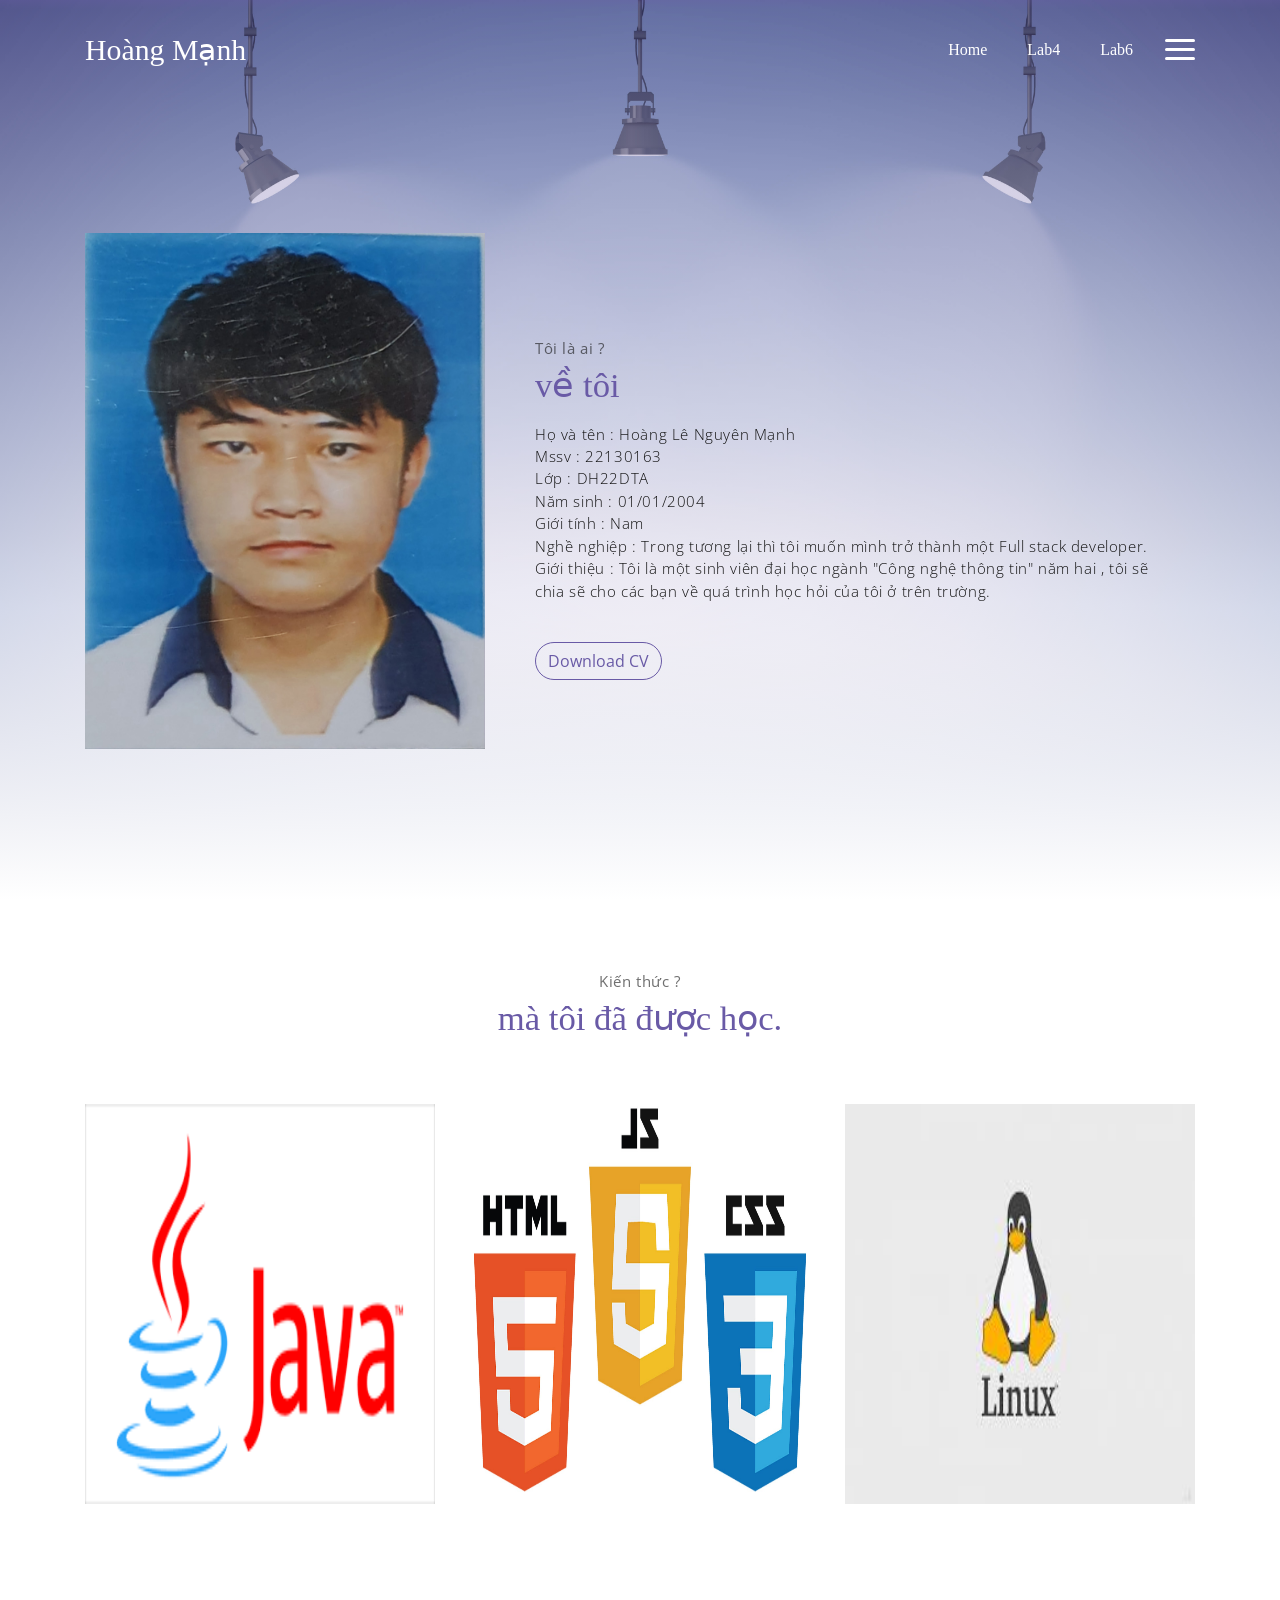
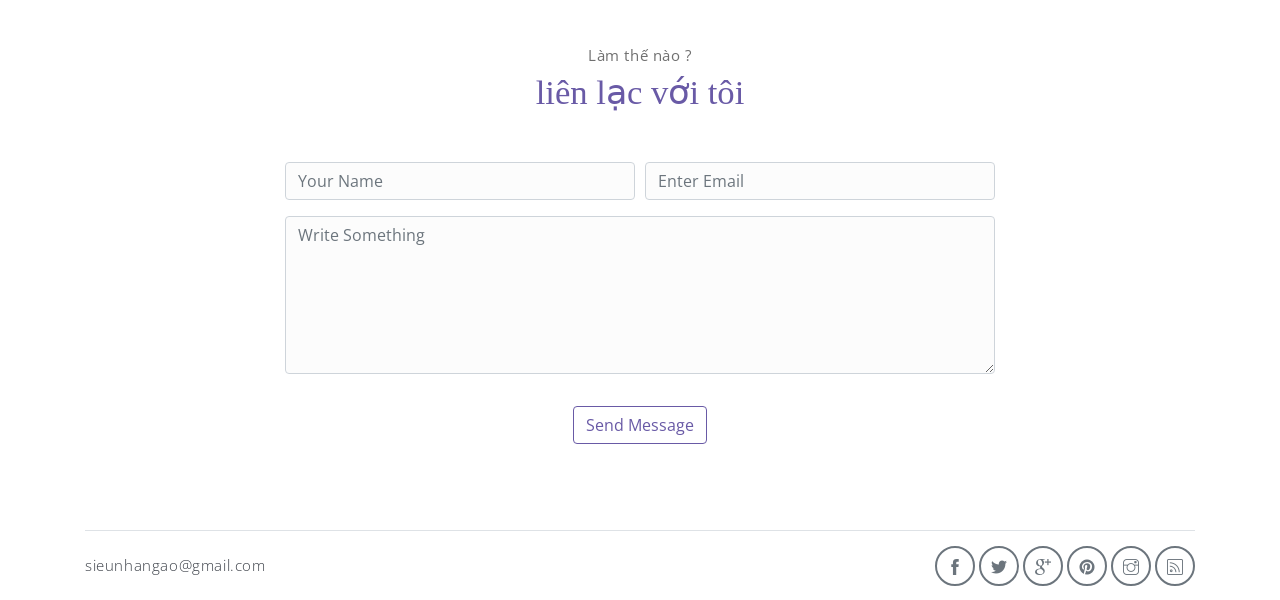
==== commit 21b41fc2: "update lab6" ====
--- a/about.html
+++ b/about.html
@@ -7,29 +7,50 @@
     <meta name="description" content="Start your development with Meyawo landing page.">
     <meta name="author" content="Devcrud">
     <title>HoangLeNguyenManh</title>
-    <!-- font icons -->
+    <!-- Font icons -->
     <link rel="stylesheet" href="vendors/themify-icons/css/themify-icons.css">
+    <link rel="stylesheet" href="https://cdnjs.cloudflare.com/ajax/libs/font-awesome/4.7.0/css/font-awesome.min.css">
     <!-- Bootstrap + Meyawo main styles -->
+    <link href="https://cdn.jsdelivr.net/npm/bootstrap@5.0.2/dist/css/bootstrap.min.css" rel="stylesheet"
+        integrity="sha384-EVSTQN3/azprG1Anm3QDgpJLIm9Nao0Yz1ztcQTwFspd3yD65VohhpuuCOmLASjC" crossorigin="anonymous">
     <link rel="stylesheet" href="css/meyawo.css">
+
 </head>
 
 <body data-spy="scroll" data-target=".navbar" data-offset="40" id="home">
+    <style>
+        #menuicon {
+            color: #fff;
+            background-color: rgba(7, 7, 7, 0);
+            border: none;
+        }
+    </style>
 
     <!-- Page Navbar -->
     <nav class="custom-navbar" data-spy="affix" data-offset-top="20">
+
         <div class="container">
             <a class="logo" href="#">Hoàng Mạnh</a>
             <ul class="nav">
-                <li class="item ml-md-3">
-                    <a href="index.html" class="btn btn-primary">Home</a>
+                <li class="items ml-md-3">
+                    <a href="index.html" class="btn btn-primary" id="menuicon">Home</a>
                 </li>
+                <li class="items ml-md-3">
+                    <a href="lab4.html" class="btn btn-primary" id="menuicon">Lab4</a>
+                </li>
+                <li class="items ml-md-3">
+                    <a href="lab6.html" class="btn btn-primary" id="menuicon">Lab6</a>
+                </li>
+
             </ul>
+
             <a href="javascript:void(0)" id="nav-toggle" class="hamburger hamburger--elastic">
                 <div class="hamburger-box">
                     <div class="hamburger-inner"></div>
                 </div>
             </a>
         </div>
+
     </nav><!-- End of Page Navbar -->
 
     <style>
@@ -37,17 +58,18 @@
         .about {
             position: relative;
         }
-    
+
         .about .overlay {
-            opacity: 0; /* Set opacity to 0 to remove the overlay */
-        }
-    
+            opacity: 0;
+            /* Set opacity to 0 to remove the overlay */
+        }
+
         .about-caption {
             padding: 20px;
             color: #fff;
         }
     </style>
-    
+
     <!-- page header -->
     <header id="home" class="header">
         <div class="overlay"></div>
@@ -58,7 +80,7 @@
                 <!-- about wrapper -->
                 <div class="about">
                     <div class="about-img-holder">
-                        <img src="imgs/NguyenManh.jpg" class="about-img"  style="opacity: 1;"
+                        <img src="imgs/NguyenManh.jpg" class="about-img" style="opacity: 1;"
                             alt="Download free bootstrap 4 landing page, free boootstrap 4 templates, Download free bootstrap 4.1 landing page, free boootstrap 4.1.1 templates, meyawo Landing page">
                     </div>
                     <div class="about-caption">
@@ -73,7 +95,7 @@
                             <br> Nghề nghiệp : Trong tương lại thì tôi muốn mình trở thành một Full stack developer.
                             <br> Giới thiệu : Tôi là một sinh viên đại học ngành "Công nghệ thông tin" năm hai , tôi sẽ
                             chia sẽ cho các bạn về quá trình học hỏi của tôi ở trên trường.
-                       
+
                         </p>
                         <button class="btn-rounded btn btn-outline-primary mt-4">Download CV</button>
                     </div>
@@ -82,10 +104,10 @@
         </section> <!-- end of about section -->
     </header><!-- end of page header -->
 
-   
+
     <!-- portfolio section -->
-   
-    <section class="section" id="portfolio"  >
+
+    <section class="section" id="portfolio">
         <div class="container text-center">
             <p class="section-subtitle">Kiến thức ?</p>
             <h6 class="section-title mb-6">mà tôi đã được học.</h6>
@@ -98,8 +120,10 @@
                         <span class="portfolio-card-overlay">
                             <span class="portfolio-card-caption">
                                 <h4>JAVA</h5>
-                                    <p class="font-weight-normal"> Đây là ngôn ngữ đầu tiên em được học , Java là một trong
-                                        những ngôn ngữ lập trình hướng đối tượng. Nó được sử dụng trong phát triển phần mềm,
+                                    <p class="font-weight-normal"> Đây là ngôn ngữ đầu tiên em được học , Java là một
+                                        trong
+                                        những ngôn ngữ lập trình hướng đối tượng. Nó được sử dụng trong phát triển phần
+                                        mềm,
                                         trang web, game hay ứng dụng trên các thiết bị di động.
                                     </p>
                             </span>
@@ -113,8 +137,10 @@
                         <span class="portfolio-card-overlay">
                             <span class="portfolio-card-caption">
                                 <h4>hTML,CSS,JAVASCRIPT</h5>
-                                    <p class="font-weight-normal"> HTML, CSS và Javascript được xem là bộ ba ngôn ngữ rất cần
-                                        thiết đối với mọi lập trình viên web. Dù cho bạn muốn xây dựng nên một sản phẩm đơn giản
+                                    <p class="font-weight-normal"> HTML, CSS và Javascript được xem là bộ ba ngôn ngữ
+                                        rất cần
+                                        thiết đối với mọi lập trình viên web. Dù cho bạn muốn xây dựng nên một sản phẩm
+                                        đơn giản
                                         hay phức tạp thì cũng đều không thể thiếu đi sự "góp mặt" của chúng.
                                     </p>
                             </span>
@@ -128,7 +154,8 @@
                         <span class="portfolio-card-overlay">
                             <span class="portfolio-card-caption">
                                 <h4>LINUX</h5>
-                                    <p class="font-weight-normal"> Linux là một hệ điều hành máy tính được phát triển từ năm
+                                    <p class="font-weight-normal"> Linux là một hệ điều hành máy tính được phát triển từ
+                                        năm
                                         1991 dựa trên hệ điều hành Unix và bằng viết bằng ngôn ngữ C.
                                     </p>
                             </span>
@@ -139,9 +166,7 @@
         </div><!-- end of container -->
     </section> <!-- end of portfolio section -->
 
-</div>
-
-
+    </div>
 
 
     <!-- contact section -->
@@ -169,6 +194,8 @@
             </form><!-- end of contact form -->
         </div><!-- end of container -->
     </section><!-- end of contact section -->
+
+
 
     <!-- footer -->
     <div class="container">
@@ -186,13 +213,12 @@
         </footer>
     </div> <!-- end of page footer -->
 
-    <!-- core  -->
+    <!-- Core JavaScript -->
     <script src="vendors/jquery/jquery-3.4.1.js"></script>
-    <script src="vendors/bootstrap/bootstrap.bundle.js"></script>
-
-    <!-- bootstrap 3 affix -->
-    <script src="vendors/bootstrap/bootstrap.affix.js"></script>
-
+    <script src="https://cdn.jsdelivr.net/npm/@popperjs/core@2.9.2/dist/umd/popper.min.js" integrity="..."></script>
+    <script src="https://cdn.jsdelivr.net/npm/bootstrap@5.0.2/dist/js/bootstrap.min.js"
+        integrity="sha384-cVKIPhGWiC2Al4u+LWgxfKTRIcfu0JTxR+EQDz/bgldoEyl4H0zUF0QKbrJ0EcQF"
+        crossorigin="anonymous"></script>
     <!-- Meyawo js -->
     <script src="js/meyawo.js"></script>
 
--- a/css/meyawo.css
+++ b/css/meyawo.css
@@ -13,6 +13,76 @@
 * The above copyright notice and this permission notice shall be included in all copies or substantial portions of the Software.
 */
 @import url("https://fonts.googleapis.com/css?family=Baloo+Paaji|Open+Sans:300,300i,400,400i,600,600i,700,700i");
+
+/* Navbar container */
+.navbar {
+  overflow: hidden;
+  background-color: #333;
+  font-family: Arial;
+}
+
+/* Links inside the navbar */
+.navbar a {
+  float: left;
+  font-size: 16px;
+  color: white;
+  text-align: center;
+  padding: 14px 16px;
+  text-decoration: none;
+}
+
+/* The dropdown container */
+.dropdown {
+  float: left;
+  overflow: hidden;
+}
+
+/* Dropdown button */
+.dropdown .dropbtn {
+  font-size: 16px;
+  border: none;
+  outline: none;
+  color: white;
+  padding: 14px 16px;
+  background-color: inherit;
+  font-family: inherit; /* Important for vertical align on mobile phones */
+  margin: 0; /* Important for vertical align on mobile phones */
+}
+
+/* Add a red background color to navbar links on hover */
+.navbar a:hover, .dropdown:hover .dropbtn {
+  background-color: red;
+}
+
+/* Dropdown content (hidden by default) */
+.dropdown-content {
+  display: none;
+  position: absolute;
+  background-color: #f9f9f9;
+  min-width: 160px;
+  box-shadow: 0px 8px 16px 0px rgba(0,0,0,0.2);
+  z-index: 1;
+}
+
+/* Links inside the dropdown */
+.dropdown-content a {
+  float: none;
+  color: black;
+  padding: 12px 16px;
+  text-decoration: none;
+  display: block;
+  text-align: left;
+}
+
+/* Add a grey background color to dropdown links on hover */
+.dropdown-content a:hover {
+  background-color: #ddd;
+}
+
+/* Show the dropdown menu on hover */
+.dropdown:hover .dropdown-content {
+  display: block;
+}
 
 :root {
   --blue: #1e549f;
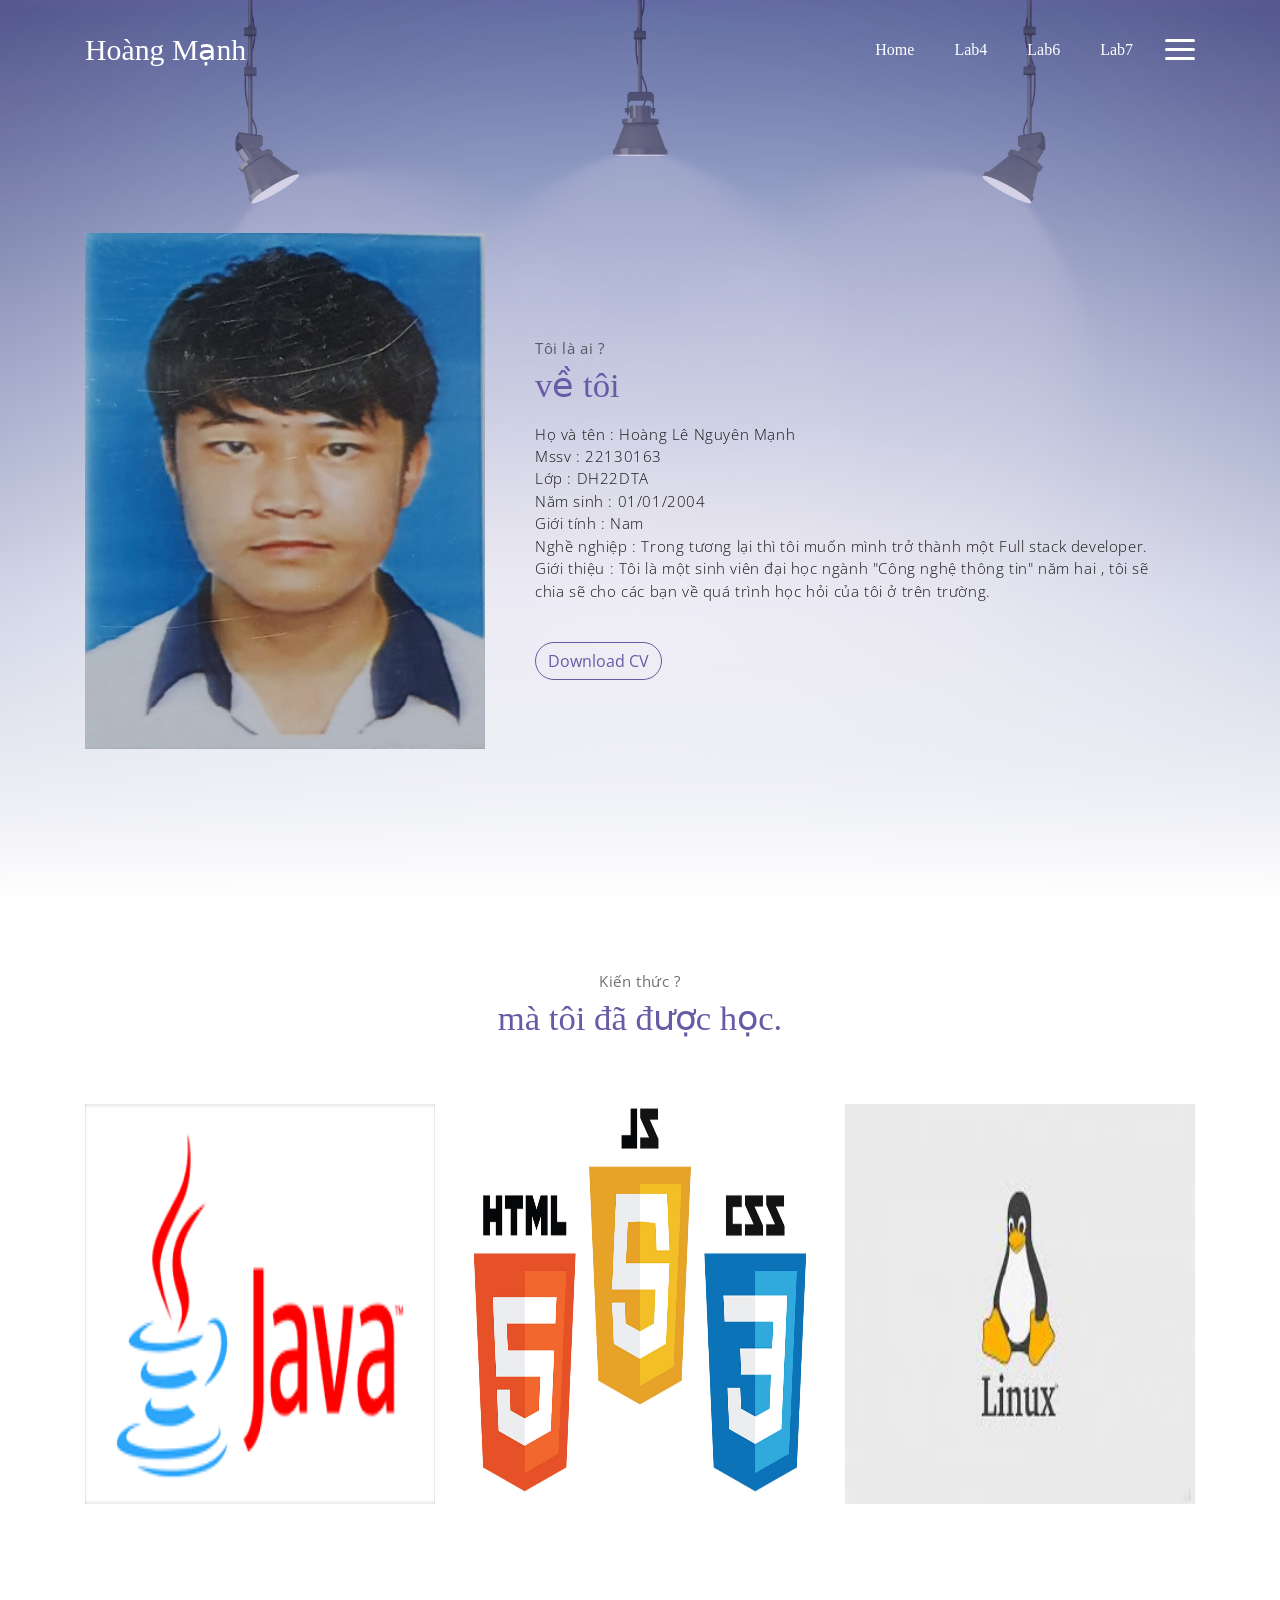
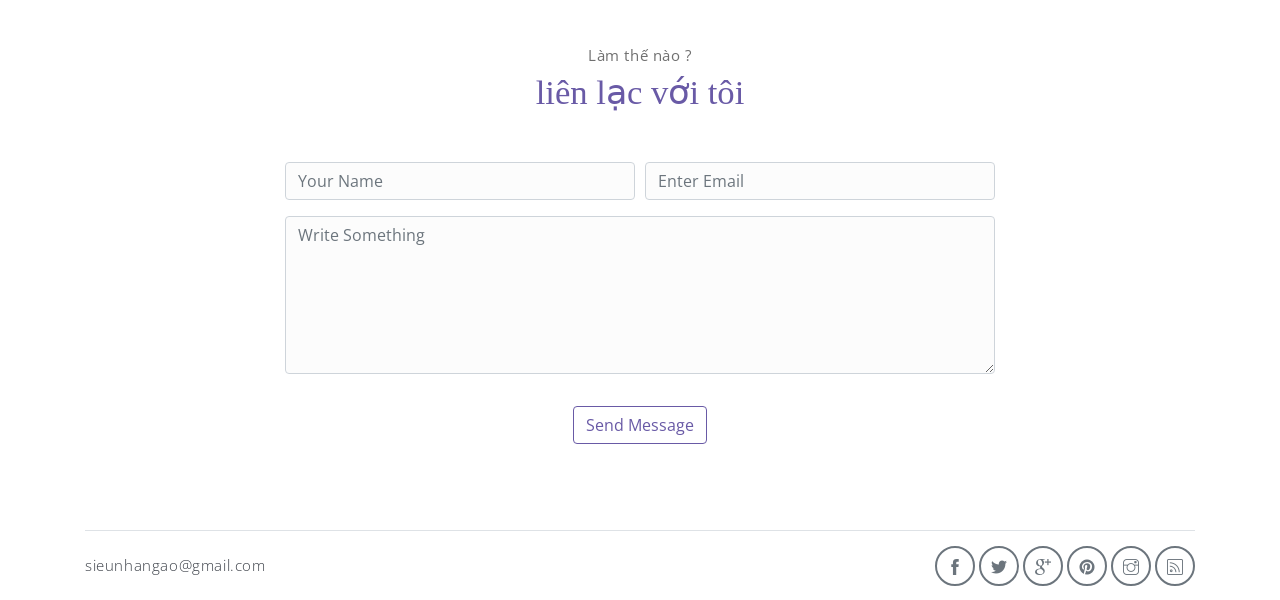
==== commit 74ef59de: "Hoàn thành lab7" ====
--- a/about.html
+++ b/about.html
@@ -40,6 +40,9 @@
                 </li>
                 <li class="items ml-md-3">
                     <a href="lab6.html" class="btn btn-primary" id="menuicon">Lab6</a>
+                </li>
+                <li class="items ml-md-3">
+                    <a href="lab7.html" class="btn btn-primary" id="menuicon">Lab7</a>
                 </li>
 
             </ul>
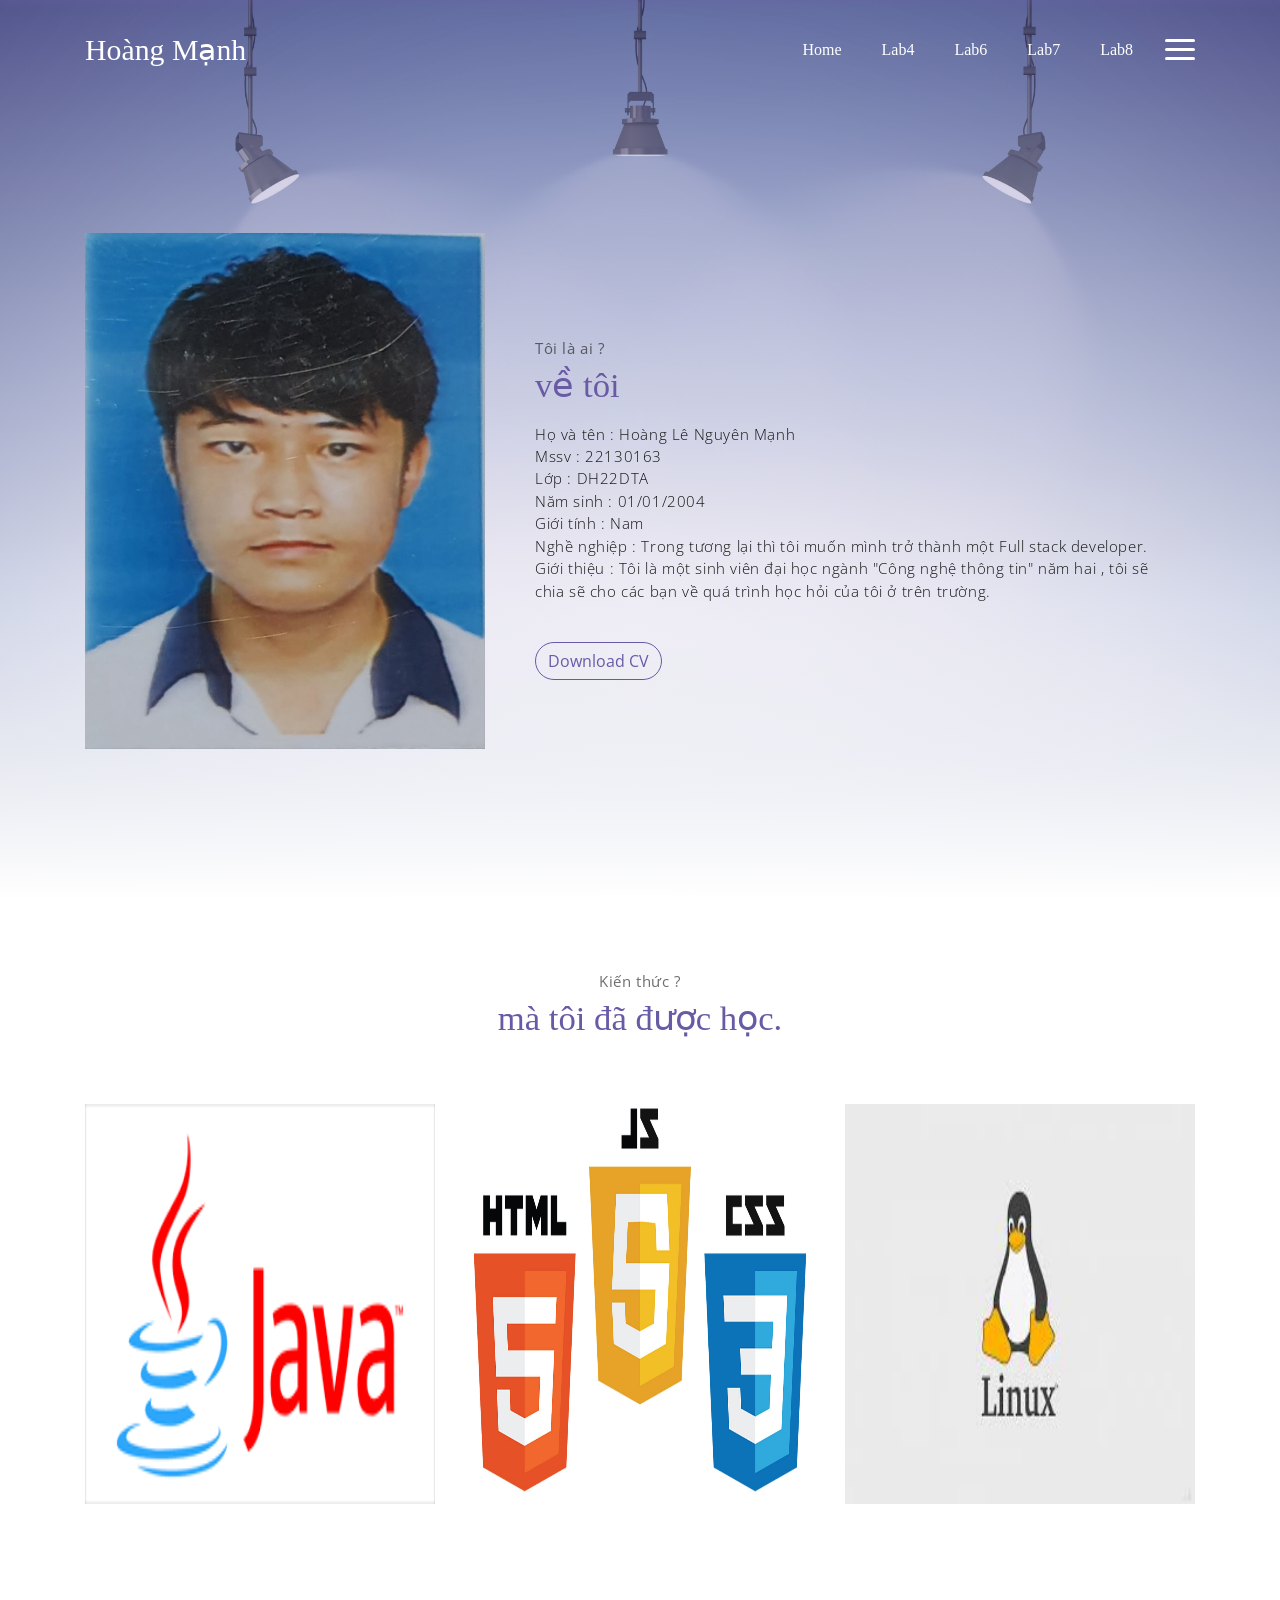
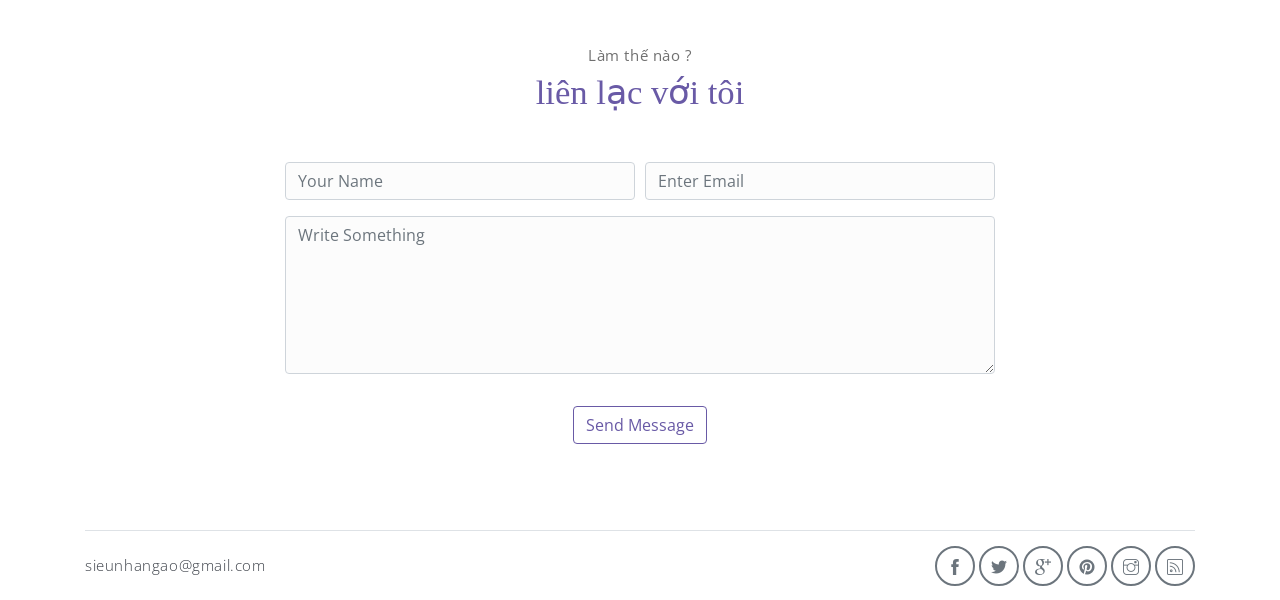
==== commit 51ef2efa: "Hoàn thành lab8" ====
--- a/about.html
+++ b/about.html
@@ -43,6 +43,9 @@
                 </li>
                 <li class="items ml-md-3">
                     <a href="lab7.html" class="btn btn-primary" id="menuicon">Lab7</a>
+                </li>
+                <li class="items ml-md-3">
+                    <a href="lab8.html" class="btn btn-primary" id="menuicon">Lab8</a>
                 </li>
 
             </ul>
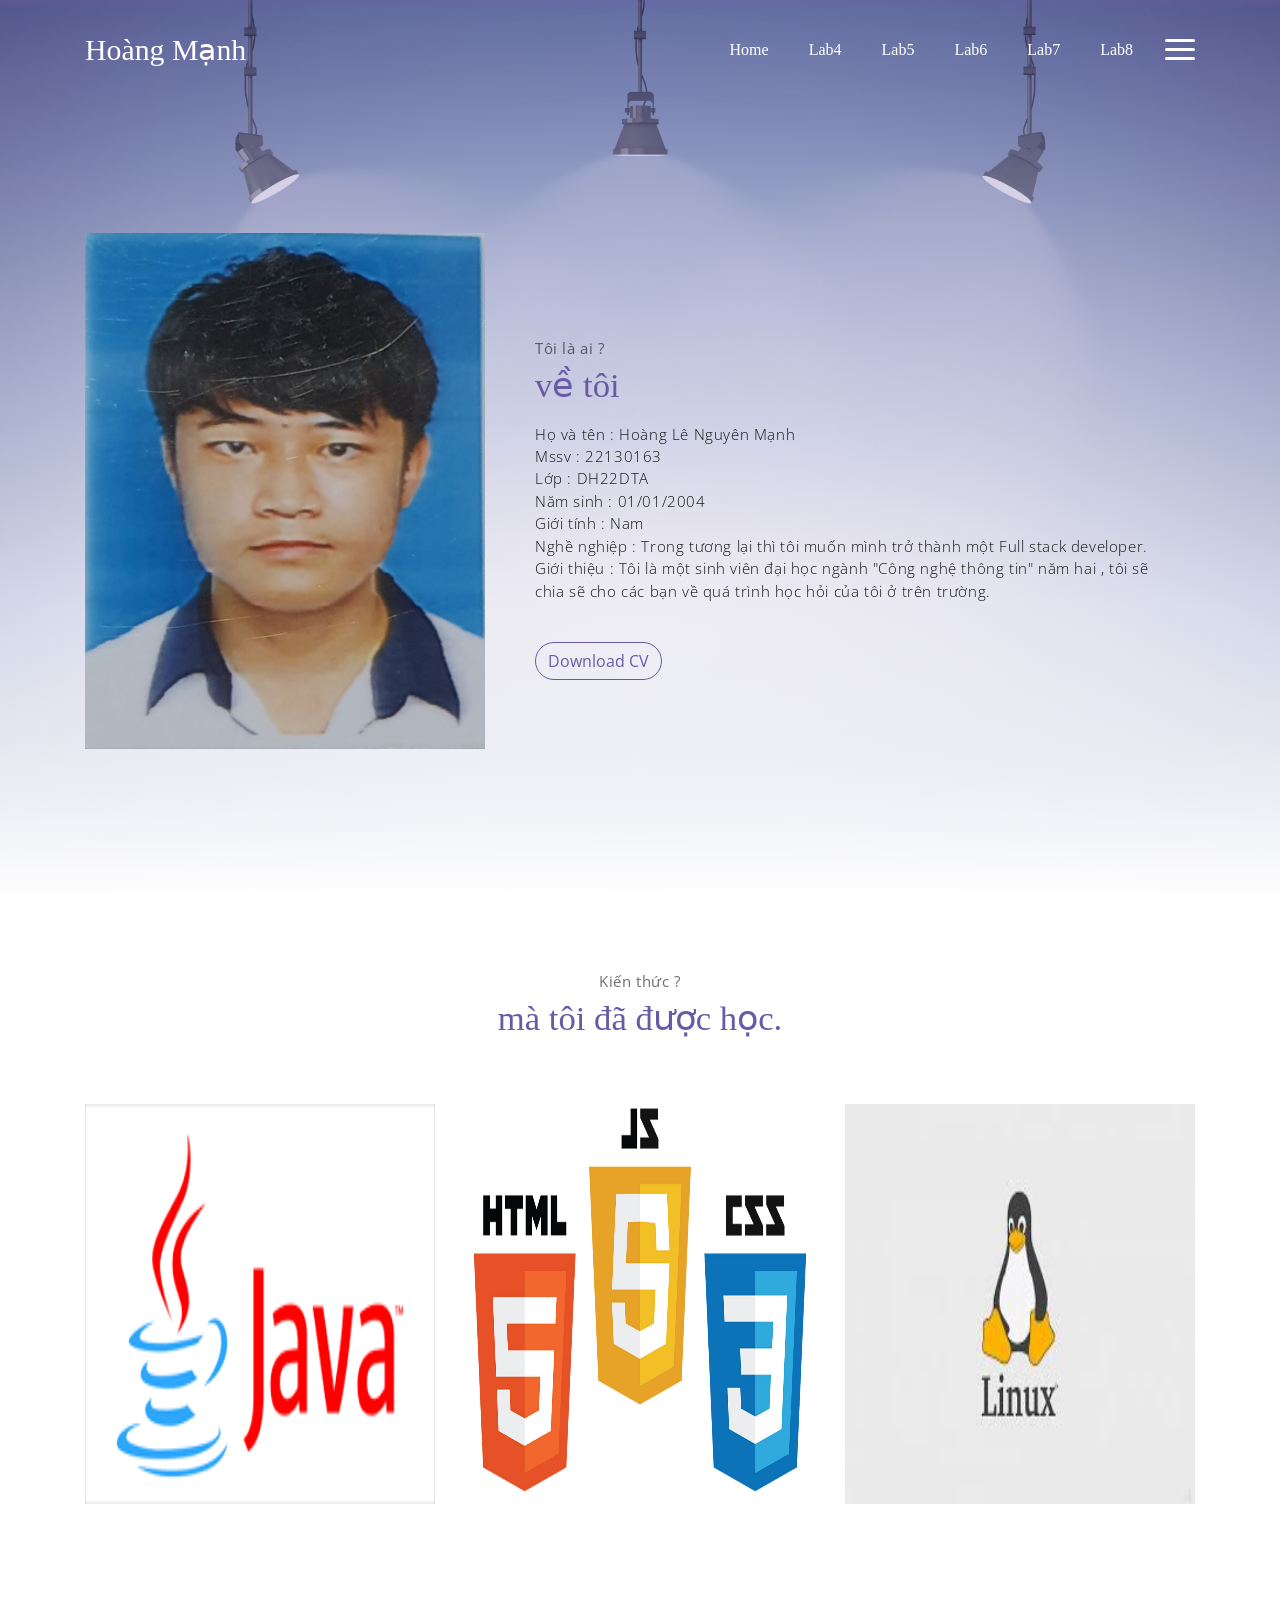
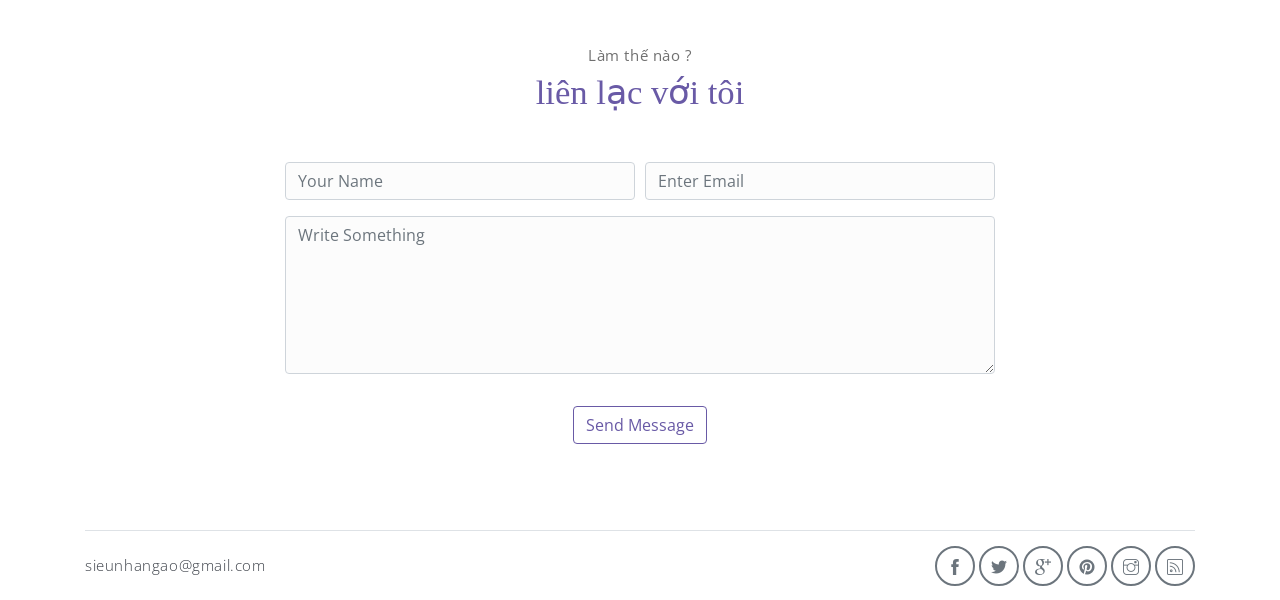
==== commit c6a784ac: "Hoàn thành web cá nhân" ====
--- a/about.html
+++ b/about.html
@@ -37,6 +37,9 @@
                 </li>
                 <li class="items ml-md-3">
                     <a href="lab4.html" class="btn btn-primary" id="menuicon">Lab4</a>
+                </li>
+                <li class="items ml-md-3">
+                    <a href="lab5.html" class="btn btn-primary" id="menuicon">Lab5</a>
                 </li>
                 <li class="items ml-md-3">
                     <a href="lab6.html" class="btn btn-primary" id="menuicon">Lab6</a>
